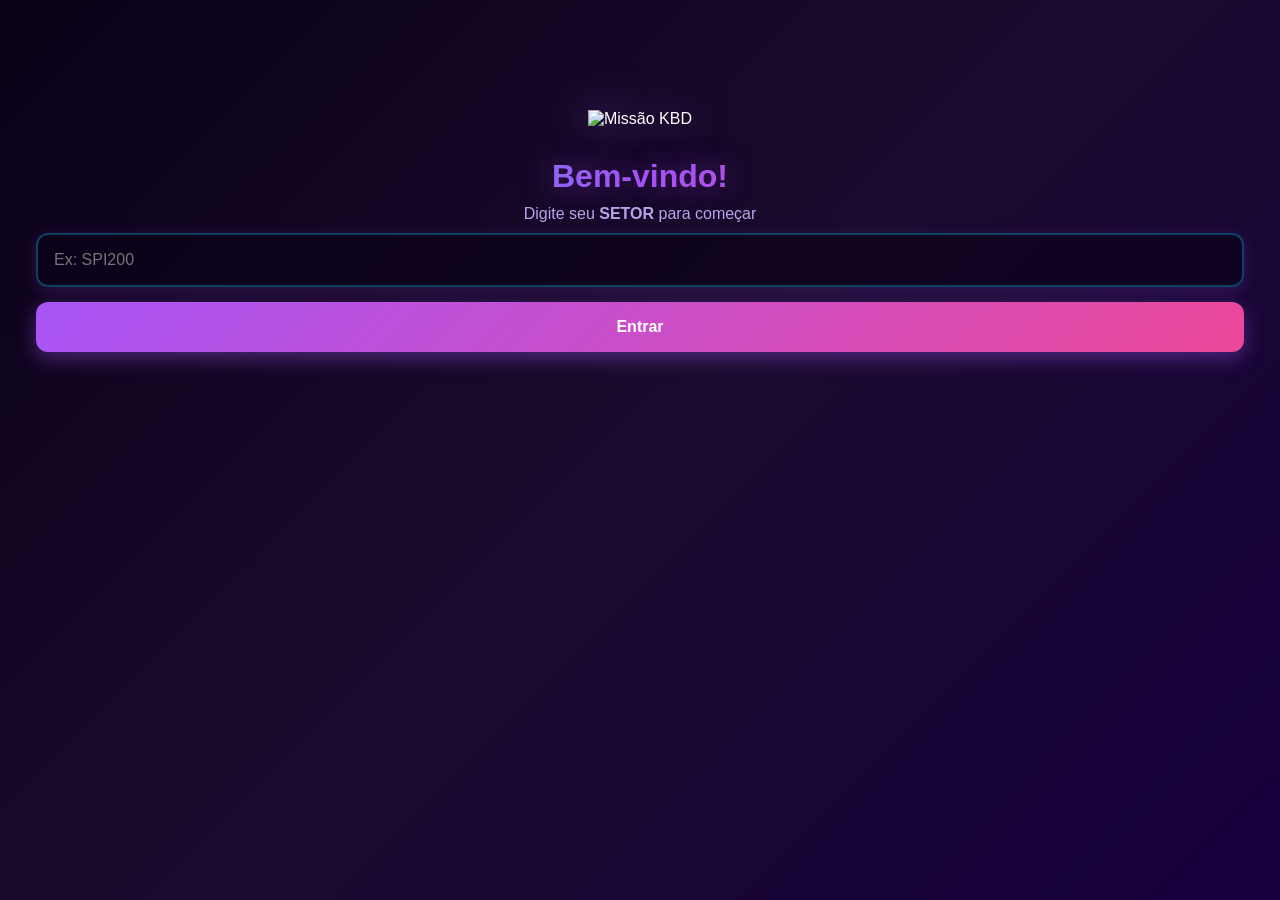
==== home.html @ eaf232ea "gpt v13" ====
<!DOCTYPE html>
<html lang="pt-br">
<head>
  <meta charset="UTF-8">
  <meta name="viewport" content="width=device-width, initial-scale=1">
  <title>Home - Missão KBD</title>
  <link rel="stylesheet" href="style.css">
</head>
<body>

  <!-- Barra Superior -->
  <div class="topbar">
    <img src="logo-missao-kbd.png" alt="Missão KBD" class="topbar-logo" onclick="location.reload()">
    <div class="topbar-right">
      <div class="topbar-setor" id="topbarSetor">---</div>
      <button class="btn-sair" onclick="confirmarSaida()">Sair</button>
    </div>
  </div>

  <div class="container">
    <h1>Marcas</h1>
    <p class="small">Selecione uma marca para começar</p>

    <!-- Lista de marcas -->
    <div class="lista" id="listaMarcas">
      <!-- Preenchido pelo JS -->
    </div>
  </div>

  <!-- Barra de navegação inferior -->
  <nav class="bottomNav" aria-label="Navegação">
    <button class="navItem" data-nav="home"><span class="navIcon">🏠</span><span>Home</span></button>
    <button class="navItem" data-nav="marcas"><span class="navIcon">📚</span><span>Marcas</span></button>
    <button class="navItem" data-nav="quiz"><span class="navIcon">📝</span><span>Quiz</span></button>
  </nav>

  <script src="app.js"></script>
  <script>
    if (typeof renderHome === 'function') {
      renderHome();
      document.getElementById('topbarSetor').textContent = getSetor();
    }
    // inicializa a barra de navegação destacando a página Home
    if (typeof initBottomNav === 'function') {
      initBottomNav('home');
    }
  </script>
</body>
</html>
---- style.css ----
:root {
  --neon-blue: #00d9ff;
  --neon-purple: #a855f7;
  --neon-pink: #ec4899;
  --dark-bg: #0a0118;
  --card-bg: rgba(168, 85, 247, 0.1);
  --border-glow: rgba(0, 217, 255, 0.3);
}

* {
  margin: 0;
  padding: 0;
  box-sizing: border-box;
}

body {
  font-family: 'Segoe UI', Arial, sans-serif;
  background: linear-gradient(135deg, #0a0118 0%, #1a0b2e 50%, #16003e 100%);
  min-height: 100vh;
  color: #ffffff;
  padding-top: 70px; /* Espaço para barra fixa */
}

/* ====== BARRA SUPERIOR FIXA ====== */
.topbar {
  position: fixed;
  top: 0;
  left: 0;
  right: 0;
  height: 60px;
  background: linear-gradient(135deg, rgba(10, 1, 24, 0.95) 0%, rgba(26, 11, 46, 0.95) 100%);
  backdrop-filter: blur(10px);
  border-bottom: 2px solid var(--border-glow);
  display: flex;
  align-items: center;
  justify-content: space-between;
  padding: 0 20px;
  z-index: 1000;
  box-shadow: 0 4px 20px rgba(168, 85, 247, 0.3);
}

.topbar-logo {
  height: 45px;
  cursor: pointer;
  filter: drop-shadow(0 0 10px rgba(0, 217, 255, 0.5));
  transition: transform 0.3s;
}

.topbar-logo:hover {
  transform: scale(1.05);
}

.topbar-right {
  display: flex;
  align-items: center;
  gap: 16px;
}

.topbar-setor {
  background: rgba(168, 85, 247, 0.2);
  border: 1px solid var(--border-glow);
  padding: 8px 16px;
  border-radius: 20px;
  font-weight: 700;
  font-size: 14px;
  color: var(--neon-blue);
  text-shadow: 0 0 10px var(--neon-blue);
}

.btn-sair {
  padding: 10px 20px;
  border-radius: 20px;
  border: 2px solid #ff3366;
  background: rgba(255, 51, 102, 0.1);
  color: #ff3366;
  font-weight: 700;
  cursor: pointer;
  transition: all 0.3s;
  font-size: 14px;
}

.btn-sair:hover {
  background: rgba(255, 51, 102, 0.3);
  box-shadow: 0 0 20px rgba(255, 51, 102, 0.5);
  transform: translateY(-2px);
}

/* ====== CONTAINER ====== */
/*
 * Make containers span the full width of the viewport on mobile.  We remove
 * the max‑width and centered margin applied by earlier versions of the
 * stylesheet.  Instead we apply horizontal margins and bottom padding to
 * ensure there is space for the fixed bottom navigation bar.  This keeps
 * the interface mobile‑first and prevents the content from looking like
 * a narrow desktop page.
 */
.container {
  max-width: none;
  margin: 20px 16px 90px;
  padding: 20px;
}

h1 {
  margin-bottom: 10px;
  font-size: 32px;
  background: linear-gradient(135deg, var(--neon-blue) 0%, var(--neon-purple) 50%, var(--neon-pink) 100%);
  -webkit-background-clip: text;
  -webkit-text-fill-color: transparent;
  background-clip: text;
  text-shadow: 0 0 30px rgba(168, 85, 247, 0.5);
}

p {
  opacity: 0.9;
  color: #c8b6ff;
}

/* ====== INPUTS E BOTÕES ====== */
input {
  width: 100%;
  padding: 16px;
  margin-top: 10px;
  border-radius: 12px;
  border: 2px solid var(--border-glow);
  background: rgba(10, 1, 24, 0.6);
  color: white;
  font-size: 16px;
  box-shadow: 0 4px 15px rgba(168, 85, 247, 0.2);
  transition: all 0.3s;
}

input:focus {
  outline: none;
  border-color: var(--neon-blue);
  box-shadow: 0 0 20px rgba(0, 217, 255, 0.4);
}

button {
  width: 100%;
  padding: 16px;
  margin-top: 15px;
  border-radius: 12px;
  border: none;
  background: linear-gradient(135deg, var(--neon-purple) 0%, var(--neon-pink) 100%);
  color: white;
  font-size: 16px;
  font-weight: bold;
  cursor: pointer;
  box-shadow: 0 6px 20px rgba(168, 85, 247, 0.4);
  transition: all 0.3s;
  position: relative;
  overflow: hidden;
}

button::before {
  content: '';
  position: absolute;
  top: 0;
  left: -100%;
  width: 100%;
  height: 100%;
  background: linear-gradient(90deg, transparent, rgba(255, 255, 255, 0.3), transparent);
  transition: left 0.5s;
}

button:hover::before {
  left: 100%;
}

button:hover {
  transform: translateY(-3px);
  box-shadow: 0 8px 25px rgba(168, 85, 247, 0.6);
}

button:active {
  transform: translateY(-1px);
}

/* ====== CARDS ====== */
.top {
  display: flex;
  justify-content: space-between;
  gap: 12px;
  align-items: flex-start;
  margin-bottom: 20px;
}

.setorBox {
  text-align: right;
  background: rgba(168, 85, 247, 0.15);
  border: 2px solid var(--border-glow);
  padding: 12px 16px;
  border-radius: 16px;
  min-width: 130px;
  backdrop-filter: blur(10px);
  box-shadow: 0 4px 15px rgba(168, 85, 247, 0.2);
}

.small {
  font-size: 12px;
  opacity: 0.8;
  color: #c8b6ff;
}

.badge {
  font-weight: 900;
  margin-top: 4px;
  font-size: 18px;
  color: var(--neon-blue);
  text-shadow: 0 0 10px var(--neon-blue);
}

.btnSmall {
  margin-top: 8px;
  padding: 8px 14px;
  border-radius: 10px;
  border: 1px solid var(--border-glow);
  background: rgba(168, 85, 247, 0.2);
  color: white;
  font-weight: 700;
  cursor: pointer;
  transition: all 0.2s;
  font-size: 12px;
  /* Override the global button rule so that small buttons do not stretch
     across the full width of the container.  Without this override the
     back button appears enormous on mobile. */
  width: auto;
}

.btnSmall:hover {
  background: rgba(168, 85, 247, 0.4);
  box-shadow: 0 0 15px rgba(168, 85, 247, 0.5);
}

.lista {
  margin-top: 20px;
  display: grid;
  gap: 14px;
}

.card {
  padding: 18px;
  border-radius: 18px;
  background: var(--card-bg);
  border: 2px solid var(--border-glow);
  cursor: pointer;
  backdrop-filter: blur(10px);
  transition: all 0.3s;
  box-shadow: 0 4px 15px rgba(168, 85, 247, 0.2);
  display: flex;
  align-items: center;
  gap: 16px;
}

.card:hover {
  transform: translateY(-4px);
  box-shadow: 0 8px 30px rgba(0, 217, 255, 0.4);
  border-color: var(--neon-blue);
  background: rgba(168, 85, 247, 0.2);
}

.card:active {
  transform: translateY(-2px);
}

/* ====== LOGOS DAS MARCAS ====== */
.cardLogo {
  width: 60px;
  height: 60px;
  border-radius: 14px;
  background: white;
  padding: 10px;
  display: flex;
  align-items: center;
  justify-content: center;
  flex-shrink: 0;
  box-shadow: 0 4px 15px rgba(0, 0, 0, 0.3);
}

.cardLogo img {
  width: 100%;
  height: 100%;
  object-fit: contain;
}

.cardContent {
  flex: 1;
}

.cardTitle {
  font-weight: 900;
  font-size: 18px;
  margin-bottom: 4px;
  color: var(--neon-blue);
  text-shadow: 0 0 10px rgba(0, 217, 255, 0.3);
}

.cardSub {
  opacity: 0.85;
  font-size: 13px;
  font-weight: 500;
  color: #c8b6ff;
}

/* ====== VÍDEO ====== */
.videoBox {
  margin-top: 20px;
  position: relative;
  width: 100%;
  aspect-ratio: 16 / 9;
  background: rgba(10, 1, 24, 0.8);
  border-radius: 16px;
  overflow: hidden;
  border: 2px solid var(--border-glow);
  box-shadow: 0 4px 20px rgba(168, 85, 247, 0.3);
}

.videoPlaceholder {
  position: absolute;
  inset: 0;
  display: flex;
  flex-direction: column;
  justify-content: center;
  align-items: center;
  gap: 8px;
  font-weight: bold;
  opacity: 0.7;
  background: rgba(168, 85, 247, 0.1);
}

.videoBox iframe {
  width: 100%;
  height: 100%;
  border: none;
  display: none;
}

/* ====== IMAGENS ====== */
.imageRow {
  display: flex;
  gap: 14px;
  margin-top: 20px;
  overflow-x: auto;
  padding-bottom: 10px;
}

.imageRow img {
  width: 85%;
  max-width: 300px;
  border-radius: 16px;
  border: 2px solid var(--border-glow);
  box-shadow: 0 4px 20px rgba(168, 85, 247, 0.3);
}

/* ====== BOTÕES PRIMÁRIOS ====== */
.btnPrimary {
  width: 100%;
  padding: 18px;
  margin-top: 20px;
  border-radius: 14px;
  border: none;
  background: linear-gradient(135deg, var(--neon-purple) 0%, var(--neon-pink) 100%);
  color: white;
  font-size: 17px;
  font-weight: 900;
  cursor: pointer;
  box-shadow: 0 6px 25px rgba(168, 85, 247, 0.5);
  transition: all 0.3s;
}

.btnPrimary:hover {
  transform: translateY(-3px);
  box-shadow: 0 8px 30px rgba(168, 85, 247, 0.7);
}

/* ====== POPUP MODAL ====== */
.modal-overlay {
  position: fixed;
  top: 0;
  left: 0;
  right: 0;
  bottom: 0;
  background: rgba(0, 0, 0, 0.85);
  display: flex;
  align-items: center;
  justify-content: center;
  z-index: 9999;
  padding: 20px;
  animation: fadeIn 0.2s ease-out;
}

@keyframes fadeIn {
  from { opacity: 0; }
  to { opacity: 1; }
}

.modal-content {
  background: linear-gradient(135deg, #1a0b2e 0%, #2d1b4e 100%);
  padding: 32px;
  border-radius: 24px;
  max-width: 420px;
  width: 100%;
  border: 2px solid var(--border-glow);
  box-shadow: 0 10px 50px rgba(168, 85, 247, 0.5);
  animation: slideUp 0.3s ease-out;
}

@keyframes slideUp {
  from {
    transform: translateY(30px);
    opacity: 0;
  }
  to {
    transform: translateY(0);
    opacity: 1;
  }
}

.modal-icon {
  text-align: center;
  font-size: 72px;
  margin-bottom: 20px;
  filter: drop-shadow(0 0 20px rgba(255, 51, 102, 0.6));
}

.modal-title {
  font-size: 24px;
  font-weight: 900;
  margin-bottom: 16px;
  text-align: center;
  color: var(--neon-blue);
  text-shadow: 0 0 15px var(--neon-blue);
}

.modal-text {
  font-size: 15px;
  line-height: 1.5;
  opacity: 0.95;
  margin-bottom: 24px;
  text-align: center;
  color: #c8b6ff;
}

.modal-buttons {
  display: grid;
  gap: 12px;
}

.modal-btn {
  width: 100%;
  padding: 14px;
  border-radius: 12px;
  border: none;
  font-size: 16px;
  font-weight: 700;
  cursor: pointer;
  transition: all 0.2s;
}

.modal-btn-confirm {
  background: linear-gradient(135deg, #ff3366 0%, #ff6b9d 100%);
  color: white;
  box-shadow: 0 4px 15px rgba(255, 51, 102, 0.4);
}

.modal-btn-confirm:hover {
  box-shadow: 0 6px 20px rgba(255, 51, 102, 0.6);
  transform: translateY(-2px);
}

.modal-btn-cancel {
  background: rgba(168, 85, 247, 0.2);
  color: white;
  border: 2px solid var(--border-glow);
}

.modal-btn-cancel:hover {
  background: rgba(168, 85, 247, 0.3);
  border-color: var(--neon-blue);
}

/* ====== SCROLLBAR ====== */
.imageRow::-webkit-scrollbar {
  height: 8px;
}

.imageRow::-webkit-scrollbar-track {
  background: rgba(168, 85, 247, 0.1);
  border-radius: 10px;
}

.imageRow::-webkit-scrollbar-thumb {
  background: linear-gradient(135deg, var(--neon-purple) 0%, var(--neon-pink) 100%);
  border-radius: 10px;
}

.imageRow::-webkit-scrollbar-thumb:hover {
  background: linear-gradient(135deg, var(--neon-blue) 0%, var(--neon-purple) 100%);
}

/* ====== RESPONSIVO ====== */
@media (max-width: 480px) {
  .topbar {
    padding: 0 12px;
  }
  
  .topbar-logo {
    height: 38px;
  }
  
  .container {
    padding: 16px;
  }
  
  h1 {
    font-size: 28px;
  }
}


/* ====== QUIZ (UX estilo Google Forms / Mobile-first) ====== */
body.quiz-form {
  padding-top: 60px;
}

.quiz-form .container {
  max-width: 680px;
  padding: 16px;
}

.formHeader {
  margin: 14px 0 10px;
}

.formTitle {
  font-size: 22px;
  font-weight: 900;
  margin-bottom: 6px;
  color: #ffffff;
}

.formSubtitle {
  font-size: 13px;
  opacity: 0.9;
  color: #c8b6ff;
}

.progressWrap {
  margin: 14px 0 18px;
  background: rgba(255,255,255,0.08);
  border: 1px solid rgba(255,255,255,0.14);
  border-radius: 999px;
  overflow: hidden;
}

.progressBar {
  height: 10px;
  width: 0%;
  background: rgba(0, 217, 255, 0.9);
  transition: width 0.25s ease;
}

.formCard {
  background: rgba(10, 1, 24, 0.55);
  border: 1px solid rgba(255,255,255,0.14);
  border-radius: 16px;
  padding: 18px;
  box-shadow: 0 6px 24px rgba(0,0,0,0.35);
}

.questionMeta {
  display: flex;
  justify-content: space-between;
  gap: 12px;
  align-items: center;
  margin-bottom: 12px;
}

.questionMeta .pill {
  font-size: 12px;
  font-weight: 800;
  padding: 6px 10px;
  border-radius: 999px;
  background: rgba(168, 85, 247, 0.14);
  border: 1px solid rgba(168, 85, 247, 0.25);
  color: #e9ddff;
}

.questionTitle {
  font-size: 16px;
  font-weight: 800;
  line-height: 1.35;
  margin-bottom: 14px;
  color: #ffffff;
}

.options {
  display: grid;
  gap: 10px;
  margin-bottom: 16px;
}

.option {
  display: flex;
  gap: 12px;
  align-items: flex-start;
  padding: 14px 14px;
  border-radius: 14px;
  border: 1px solid rgba(255,255,255,0.14);
  background: rgba(255,255,255,0.06);
  cursor: pointer;
  transition: transform 0.08s ease, border-color 0.2s ease, background 0.2s ease;
  user-select: none;
}

.option:active {
  transform: scale(0.99);
}

.option:hover {
  border-color: rgba(0, 217, 255, 0.5);
  background: rgba(0, 217, 255, 0.08);
}

.option input[type="radio"] {
  margin-top: 2px;
  width: 18px;
  height: 18px;
  accent-color: rgba(0, 217, 255, 0.95);
  flex-shrink: 0;
}

.optionText {
  font-size: 14px;
  line-height: 1.35;
  color: #ffffff;
}

.formActions {
  display: flex;
  gap: 10px;
}

.btnGhost {
  flex: 1;
  padding: 14px;
  border-radius: 12px;
  border: 1px solid rgba(255,255,255,0.18);
  background: rgba(255,255,255,0.06);
  color: #ffffff;
  font-weight: 800;
  cursor: pointer;
}

.btnGhost:hover {
  border-color: rgba(0, 217, 255, 0.55);
  background: rgba(0, 217, 255, 0.08);
}

.btnPrimaryForm {
  flex: 2;
  padding: 14px;
  border-radius: 12px;
  border: none;
  background: rgba(0, 217, 255, 0.85);
  color: #0a0118;
  font-weight: 900;
  cursor: pointer;
  box-shadow: 0 6px 20px rgba(0, 217, 255, 0.25);
  transition: transform 0.12s ease, opacity 0.2s ease;
}

.btnPrimaryForm:disabled {
  opacity: 0.45;
  cursor: not-allowed;
  box-shadow: none;
}

.btnPrimaryForm:active {
  transform: translateY(1px);
}

/* Resultado final: card mais clean */
.resultCard {
  text-align: center;
  padding: 26px;
  border-radius: 18px;
  border: 1px solid rgba(255,255,255,0.16);
  background: rgba(10, 1, 24, 0.55);
}

.resultScore {
  font-size: 44px;
  font-weight: 900;
  margin: 10px 0 6px;
}

@media (max-width: 480px) {
  .quiz-form .container { padding: 14px; }
  .formTitle { font-size: 20px; }
  .questionTitle { font-size: 15px; }
  .option { padding: 12px; }
}

/* =========================
   APP SHELL (NAV + BAR)
   ========================= */

body {
  padding-bottom: 78px; /* espaço para bottom nav */
}

.appBar {
  position: sticky;
  top: 0;
  z-index: 50;
  display: flex;
  align-items: center;
  justify-content: space-between;
  gap: 10px;
  padding: 12px 14px;
  background: rgba(10, 1, 24, 0.85);
  backdrop-filter: blur(10px);
  border-bottom: 1px solid rgba(255,255,255,0.12);
}

.appBarTitle {
  font-weight: 900;
  letter-spacing: 0.2px;
  font-size: 16px;
  white-space: nowrap;
  overflow: hidden;
  text-overflow: ellipsis;
  max-width: 52vw;
}

.appBarRight {
  display: flex;
  align-items: center;
  gap: 10px;
}

.iconBtn {
  border: 1px solid rgba(255,255,255,0.16);
  background: rgba(255,255,255,0.06);
  color: #fff;
  border-radius: 12px;
  padding: 10px 12px;
  font-weight: 800;
  cursor: pointer;
}

.iconBtn:active { transform: translateY(1px); }

.chip {
  border: 1px solid rgba(255,255,255,0.16);
  background: rgba(255,255,255,0.08);
  padding: 8px 10px;
  border-radius: 999px;
  font-weight: 800;
  font-size: 12px;
}

.appContent { padding-top: 14px; }

/*
 * Fixed bottom navigation bar with three items.  It stretches the full width
 * of the viewport and uses a three‑column grid.  We removed the five‑column
 * layout from previous versions so the navigation remains compact and
 * consistent across all pages.  The extra padding at the bottom creates
 * breathing room around the icons and prevents overlap with system UI
 * elements such as the home indicator on iOS.
 */
.bottomNav {
  position: fixed;
  left: 0;
  right: 0;
  bottom: 0;
  z-index: 60;
  display: grid;
  grid-template-columns: repeat(3, 1fr);
  gap: 8px;
  padding: 10px 10px 14px;
  background: rgba(10, 1, 24, 0.90);
  border-top: 1px solid rgba(255, 255, 255, 0.12);
  backdrop-filter: blur(10px);
}

.navItem {
  border: 1px solid rgba(255,255,255,0.12);
  background: rgba(255,255,255,0.06);
  color: #fff;
  border-radius: 14px;
  padding: 10px 8px;
  display: flex;
  flex-direction: column;
  align-items: center;
  justify-content: center;
  gap: 4px;
  font-weight: 800;
  font-size: 11px;
  cursor: pointer;
}

.navIcon { font-size: 16px; line-height: 1; }

.navItem.active {
  border-color: rgba(0, 217, 255, 0.55);
  background: rgba(0, 217, 255, 0.12);
}

.pageHeader {
  display: flex;
  align-items: flex-start;
  justify-content: space-between;
  gap: 12px;
  margin-bottom: 10px;
}

.kbdSwitcher { min-width: 160px; }

.select {
  width: 100%;
  border: 1px solid rgba(255,255,255,0.16);
  background: rgba(255,255,255,0.06);
  color: #fff;
  border-radius: 14px;
  padding: 12px 12px;
  font-weight: 800;
  outline: none;
}

.select option { color: #111; }

.segmented {
  display: grid;
  grid-template-columns: repeat(3, 1fr);
  gap: 8px;
  margin: 10px 0 14px;
}

.segBtn {
  border: 1px solid rgba(255,255,255,0.12);
  background: rgba(255,255,255,0.06);
  color: #fff;
  border-radius: 14px;
  padding: 12px 10px;
  font-weight: 900;
  cursor: pointer;
}

.segBtn.active {
  border-color: rgba(0, 217, 255, 0.55);
  background: rgba(0, 217, 255, 0.12);
}

.mediaSection { margin-bottom: 14px; }

.inlineActions {
  display: flex;
  gap: 10px;
  flex-wrap: wrap;
  margin: 12px 0 6px;
}

@media (max-width: 420px) {
  .kbdSwitcher { min-width: 140px; }
  .bottomNav { gap: 6px; }
  .navItem { padding: 10px 6px; font-size: 10px; }
}
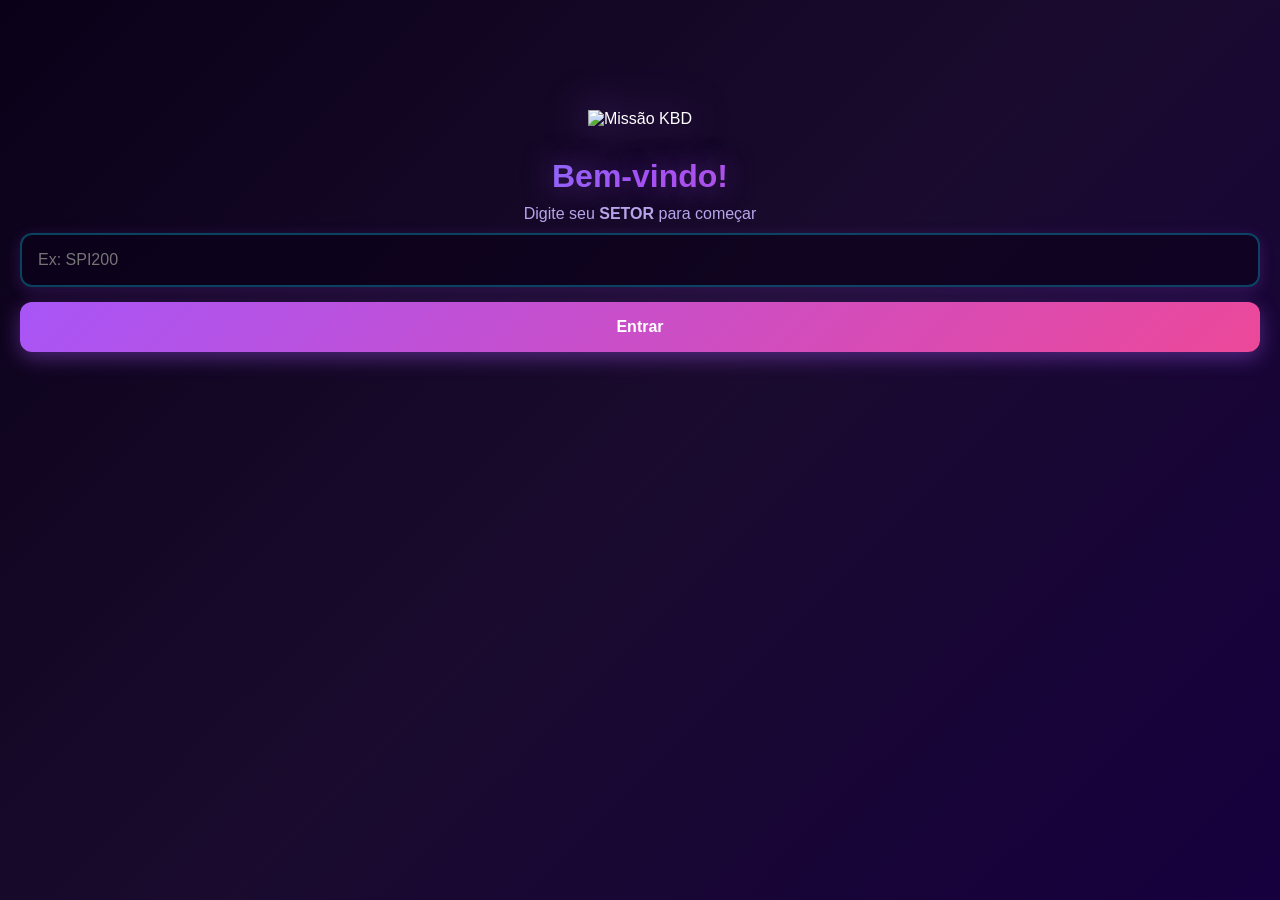
==== commit 4304163e: "gpt v14" ====
--- a/home.html
+++ b/home.html
@@ -6,7 +6,7 @@
   <title>Home - Missão KBD</title>
   <link rel="stylesheet" href="style.css">
 </head>
-<body>
+<body data-page="home">
 
   <!-- Barra Superior -->
   <div class="topbar">
@@ -27,22 +27,34 @@
     </div>
   </div>
 
-  <!-- Barra de navegação inferior -->
-  <nav class="bottomNav" aria-label="Navegação">
-    <button class="navItem" data-nav="home"><span class="navIcon">🏠</span><span>Home</span></button>
-    <button class="navItem" data-nav="marcas"><span class="navIcon">📚</span><span>Marcas</span></button>
-    <button class="navItem" data-nav="quiz"><span class="navIcon">📝</span><span>Quiz</span></button>
-  </nav>
-
   <script src="app.js"></script>
   <script>
     if (typeof renderHome === 'function') {
       renderHome();
       document.getElementById('topbarSetor').textContent = getSetor();
     }
-    // inicializa a barra de navegação destacando a página Home
+  </script>
+
+  <!-- Barra de navegação inferior -->
+  <nav class="bottomNav">
+    <a href="home.html" data-target="home">
+      <span class="icon">🏠</span>
+      Home
+    </a>
+    <a href="home.html" data-target="marcas">
+      <span class="icon">🏷️</span>
+      Marcas
+    </a>
+    <a href="quiz.html" data-target="quiz">
+      <span class="icon">🧠</span>
+      Quiz
+    </a>
+  </nav>
+
+  <script>
+    // Inicializa a barra de navegação inferior
     if (typeof initBottomNav === 'function') {
-      initBottomNav('home');
+      initBottomNav();
     }
   </script>
 </body>
--- a/style.css
+++ b/style.css
@@ -86,18 +86,66 @@
 }
 
 /* ====== CONTAINER ====== */
-/*
- * Make containers span the full width of the viewport on mobile.  We remove
- * the max‑width and centered margin applied by earlier versions of the
- * stylesheet.  Instead we apply horizontal margins and bottom padding to
- * ensure there is space for the fixed bottom navigation bar.  This keeps
- * the interface mobile‑first and prevents the content from looking like
- * a narrow desktop page.
- */
+/* The main container should take full width on mobile to avoid
+   the desktop look. Remove fixed max-width and centered margins. */
 .container {
-  max-width: none;
-  margin: 20px 16px 90px;
+  width: 100%;
+  margin: 20px 0;
   padding: 20px;
+}
+
+/* Small button style used for the back button. Width auto so it
+   doesn't stretch across the screen. */
+.btnSmall {
+  padding: 4px 8px;
+  border-radius: 8px;
+  border: none;
+  background: linear-gradient(135deg, var(--neon-purple) 0%, var(--neon-pink) 100%);
+  color: white;
+  font-size: 14px;
+  font-weight: bold;
+  cursor: pointer;
+  box-shadow: 0 2px 8px rgba(168, 85, 247, 0.25);
+  transition: all 0.2s;
+  display: flex;
+  align-items: center;
+  justify-content: center;
+  width: auto;
+}
+
+/* Bottom navigation bar with three items. It is fixed to the bottom
+   of the viewport and uses a grid to distribute the items evenly. */
+.bottomNav {
+  position: fixed;
+  bottom: 0;
+  left: 0;
+  right: 0;
+  height: 60px;
+  background: linear-gradient(135deg, rgba(10, 1, 24, 0.95) 0%, rgba(26, 11, 46, 0.95) 100%);
+  backdrop-filter: blur(10px);
+  border-top: 2px solid var(--border-glow);
+  display: grid;
+  grid-template-columns: repeat(3, 1fr);
+  align-items: center;
+  z-index: 1000;
+  box-shadow: 0 -4px 20px rgba(168, 85, 247, 0.3);
+}
+.bottomNav a {
+  display: flex;
+  flex-direction: column;
+  align-items: center;
+  justify-content: center;
+  text-decoration: none;
+  color: #c8b6ff;
+  font-size: 12px;
+  transition: color 0.2s;
+}
+.bottomNav a .icon {
+  font-size: 20px;
+  margin-bottom: 4px;
+}
+.bottomNav a.active {
+  color: var(--neon-blue);
 }
 
 h1 {
@@ -221,10 +269,6 @@
   cursor: pointer;
   transition: all 0.2s;
   font-size: 12px;
-  /* Override the global button rule so that small buttons do not stretch
-     across the full width of the container.  Without this override the
-     back button appears enormous on mobile. */
-  width: auto;
 }
 
 .btnSmall:hover {
@@ -763,14 +807,6 @@
 
 .appContent { padding-top: 14px; }
 
-/*
- * Fixed bottom navigation bar with three items.  It stretches the full width
- * of the viewport and uses a three‑column grid.  We removed the five‑column
- * layout from previous versions so the navigation remains compact and
- * consistent across all pages.  The extra padding at the bottom creates
- * breathing room around the icons and prevents overlap with system UI
- * elements such as the home indicator on iOS.
- */
 .bottomNav {
   position: fixed;
   left: 0;
@@ -778,11 +814,11 @@
   bottom: 0;
   z-index: 60;
   display: grid;
-  grid-template-columns: repeat(3, 1fr);
+  grid-template-columns: repeat(5, 1fr);
   gap: 8px;
-  padding: 10px 10px 14px;
+  padding: 10px 10px 12px;
   background: rgba(10, 1, 24, 0.90);
-  border-top: 1px solid rgba(255, 255, 255, 0.12);
+  border-top: 1px solid rgba(255,255,255,0.12);
   backdrop-filter: blur(10px);
 }
 
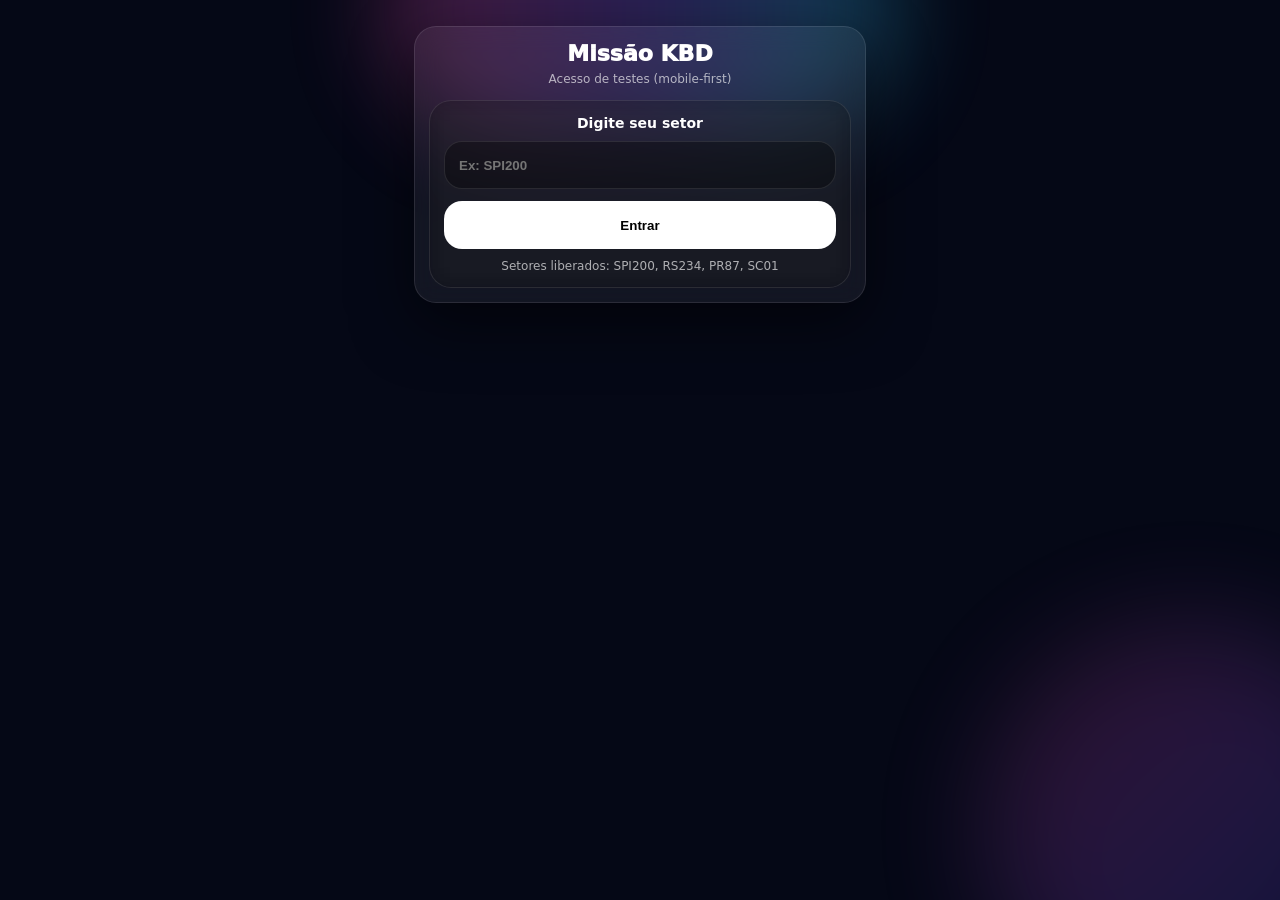
==== commit 3cca9b31: "gpt v16" ====
--- a/home.html
+++ b/home.html
@@ -1,61 +1,53 @@
-<!DOCTYPE html>
+<!doctype html>
 <html lang="pt-br">
 <head>
-  <meta charset="UTF-8">
-  <meta name="viewport" content="width=device-width, initial-scale=1">
+  <meta charset="utf-8">
+  <meta name="viewport" content="width=device-width,initial-scale=1,viewport-fit=cover">
   <title>Home - Missão KBD</title>
   <link rel="stylesheet" href="style.css">
+  <script defer src="app.js"></script>
 </head>
-<body data-page="home">
+<body data-page="home" onload="renderHome();">
+  <div class="bg-glow"></div>
+  <div class="app">
 
-  <!-- Barra Superior -->
-  <div class="topbar">
-    <img src="logo-missao-kbd.png" alt="Missão KBD" class="topbar-logo" onclick="location.reload()">
-    <div class="topbar-right">
-      <div class="topbar-setor" id="topbarSetor">---</div>
-      <button class="btn-sair" onclick="confirmarSaida()">Sair</button>
+    <div class="topbar">
+      <div class="topbar-left">
+        <img src="logo-missao-kbd.png" alt="Missão KBD" class="app-logo-sm" onclick="location.reload()">
+        <div class="brand">
+          <div class="small">Missão KBD</div>
+          <div class="title">Marcas P&G</div>
+        </div>
+      </div>
+
+      <div class="topbar-right">
+        <div class="topnav" aria-label="Navegação">
+          <a class="iconbtn active" href="home.html" aria-label="Home" title="Home">🏠</a>
+          <a class="iconbtn" href="home.html" aria-label="Marcas" title="Marcas">🏷️</a>
+          <a class="iconbtn" href="quiz.html" aria-label="Quiz" title="Quiz">🧠</a>
+        </div>
+
+        <div class="badge" id="setorBadge">—</div>
+
+        <button class="iconbtn" type="button" onclick="trocarSetor()" aria-label="Trocar setor" title="Trocar setor">⚙️</button>
+        <button class="iconbtn" type="button" onclick="confirmarSaida()" aria-label="Sair" title="Sair">⎋</button>
+      </div>
     </div>
+
+    <div class="container">
+      <!-- Logo / Hero menor -->
+      <div class="hero-logo">
+        <img src="logo-missao-kbd.png" alt="Missão KBD">
+      </div>
+
+      <div class="section-head">
+        <h1>Marcas</h1>
+        <p class="small">Selecione uma marca para começar</p>
+      </div>
+
+      <div class="lista" id="listaMarcas"></div>
+    </div>
+
   </div>
-
-  <div class="container">
-    <h1>Marcas</h1>
-    <p class="small">Selecione uma marca para começar</p>
-
-    <!-- Lista de marcas -->
-    <div class="lista" id="listaMarcas">
-      <!-- Preenchido pelo JS -->
-    </div>
-  </div>
-
-  <script src="app.js"></script>
-  <script>
-    if (typeof renderHome === 'function') {
-      renderHome();
-      document.getElementById('topbarSetor').textContent = getSetor();
-    }
-  </script>
-
-  <!-- Barra de navegação inferior -->
-  <nav class="bottomNav">
-    <a href="home.html" data-target="home">
-      <span class="icon">🏠</span>
-      Home
-    </a>
-    <a href="home.html" data-target="marcas">
-      <span class="icon">🏷️</span>
-      Marcas
-    </a>
-    <a href="quiz.html" data-target="quiz">
-      <span class="icon">🧠</span>
-      Quiz
-    </a>
-  </nav>
-
-  <script>
-    // Inicializa a barra de navegação inferior
-    if (typeof initBottomNav === 'function') {
-      initBottomNav();
-    }
-  </script>
 </body>
-</html>
+</html>
--- a/style.css
+++ b/style.css
@@ -1,906 +1,346 @@
-:root {
-  --neon-blue: #00d9ff;
-  --neon-purple: #a855f7;
-  --neon-pink: #ec4899;
-  --dark-bg: #0a0118;
-  --card-bg: rgba(168, 85, 247, 0.1);
-  --border-glow: rgba(0, 217, 255, 0.3);
-}
-
-* {
-  margin: 0;
-  padding: 0;
-  box-sizing: border-box;
-}
-
-body {
-  font-family: 'Segoe UI', Arial, sans-serif;
-  background: linear-gradient(135deg, #0a0118 0%, #1a0b2e 50%, #16003e 100%);
-  min-height: 100vh;
-  color: #ffffff;
-  padding-top: 70px; /* Espaço para barra fixa */
-}
-
-/* ====== BARRA SUPERIOR FIXA ====== */
-.topbar {
-  position: fixed;
-  top: 0;
-  left: 0;
-  right: 0;
-  height: 60px;
-  background: linear-gradient(135deg, rgba(10, 1, 24, 0.95) 0%, rgba(26, 11, 46, 0.95) 100%);
-  backdrop-filter: blur(10px);
-  border-bottom: 2px solid var(--border-glow);
-  display: flex;
-  align-items: center;
-  justify-content: space-between;
-  padding: 0 20px;
-  z-index: 1000;
-  box-shadow: 0 4px 20px rgba(168, 85, 247, 0.3);
-}
-
-.topbar-logo {
-  height: 45px;
-  cursor: pointer;
-  filter: drop-shadow(0 0 10px rgba(0, 217, 255, 0.5));
-  transition: transform 0.3s;
-}
-
-.topbar-logo:hover {
-  transform: scale(1.05);
-}
-
-.topbar-right {
-  display: flex;
-  align-items: center;
-  gap: 16px;
-}
-
-.topbar-setor {
-  background: rgba(168, 85, 247, 0.2);
-  border: 1px solid var(--border-glow);
-  padding: 8px 16px;
-  border-radius: 20px;
-  font-weight: 700;
-  font-size: 14px;
-  color: var(--neon-blue);
-  text-shadow: 0 0 10px var(--neon-blue);
-}
-
-.btn-sair {
-  padding: 10px 20px;
-  border-radius: 20px;
-  border: 2px solid #ff3366;
-  background: rgba(255, 51, 102, 0.1);
-  color: #ff3366;
-  font-weight: 700;
-  cursor: pointer;
-  transition: all 0.3s;
-  font-size: 14px;
-}
-
-.btn-sair:hover {
-  background: rgba(255, 51, 102, 0.3);
-  box-shadow: 0 0 20px rgba(255, 51, 102, 0.5);
-  transform: translateY(-2px);
-}
-
-/* ====== CONTAINER ====== */
-/* The main container should take full width on mobile to avoid
-   the desktop look. Remove fixed max-width and centered margins. */
-.container {
-  width: 100%;
-  margin: 20px 0;
-  padding: 20px;
-}
-
-/* Small button style used for the back button. Width auto so it
-   doesn't stretch across the screen. */
-.btnSmall {
-  padding: 4px 8px;
-  border-radius: 8px;
-  border: none;
-  background: linear-gradient(135deg, var(--neon-purple) 0%, var(--neon-pink) 100%);
-  color: white;
-  font-size: 14px;
-  font-weight: bold;
-  cursor: pointer;
-  box-shadow: 0 2px 8px rgba(168, 85, 247, 0.25);
-  transition: all 0.2s;
-  display: flex;
-  align-items: center;
-  justify-content: center;
-  width: auto;
-}
-
-/* Bottom navigation bar with three items. It is fixed to the bottom
-   of the viewport and uses a grid to distribute the items evenly. */
-.bottomNav {
-  position: fixed;
-  bottom: 0;
-  left: 0;
-  right: 0;
-  height: 60px;
-  background: linear-gradient(135deg, rgba(10, 1, 24, 0.95) 0%, rgba(26, 11, 46, 0.95) 100%);
-  backdrop-filter: blur(10px);
-  border-top: 2px solid var(--border-glow);
-  display: grid;
-  grid-template-columns: repeat(3, 1fr);
-  align-items: center;
-  z-index: 1000;
-  box-shadow: 0 -4px 20px rgba(168, 85, 247, 0.3);
-}
-.bottomNav a {
-  display: flex;
-  flex-direction: column;
-  align-items: center;
-  justify-content: center;
-  text-decoration: none;
-  color: #c8b6ff;
-  font-size: 12px;
-  transition: color 0.2s;
-}
-.bottomNav a .icon {
-  font-size: 20px;
-  margin-bottom: 4px;
-}
-.bottomNav a.active {
-  color: var(--neon-blue);
-}
-
-h1 {
-  margin-bottom: 10px;
-  font-size: 32px;
-  background: linear-gradient(135deg, var(--neon-blue) 0%, var(--neon-purple) 50%, var(--neon-pink) 100%);
-  -webkit-background-clip: text;
-  -webkit-text-fill-color: transparent;
-  background-clip: text;
-  text-shadow: 0 0 30px rgba(168, 85, 247, 0.5);
-}
-
-p {
-  opacity: 0.9;
-  color: #c8b6ff;
-}
-
-/* ====== INPUTS E BOTÕES ====== */
-input {
-  width: 100%;
-  padding: 16px;
-  margin-top: 10px;
-  border-radius: 12px;
-  border: 2px solid var(--border-glow);
-  background: rgba(10, 1, 24, 0.6);
-  color: white;
-  font-size: 16px;
-  box-shadow: 0 4px 15px rgba(168, 85, 247, 0.2);
-  transition: all 0.3s;
-}
-
-input:focus {
-  outline: none;
-  border-color: var(--neon-blue);
-  box-shadow: 0 0 20px rgba(0, 217, 255, 0.4);
-}
-
-button {
-  width: 100%;
-  padding: 16px;
-  margin-top: 15px;
-  border-radius: 12px;
-  border: none;
-  background: linear-gradient(135deg, var(--neon-purple) 0%, var(--neon-pink) 100%);
-  color: white;
-  font-size: 16px;
-  font-weight: bold;
-  cursor: pointer;
-  box-shadow: 0 6px 20px rgba(168, 85, 247, 0.4);
-  transition: all 0.3s;
-  position: relative;
-  overflow: hidden;
-}
-
-button::before {
-  content: '';
-  position: absolute;
-  top: 0;
-  left: -100%;
-  width: 100%;
-  height: 100%;
-  background: linear-gradient(90deg, transparent, rgba(255, 255, 255, 0.3), transparent);
-  transition: left 0.5s;
-}
-
-button:hover::before {
-  left: 100%;
-}
-
-button:hover {
-  transform: translateY(-3px);
-  box-shadow: 0 8px 25px rgba(168, 85, 247, 0.6);
-}
-
-button:active {
-  transform: translateY(-1px);
-}
-
-/* ====== CARDS ====== */
-.top {
-  display: flex;
-  justify-content: space-between;
-  gap: 12px;
-  align-items: flex-start;
-  margin-bottom: 20px;
-}
-
-.setorBox {
-  text-align: right;
-  background: rgba(168, 85, 247, 0.15);
-  border: 2px solid var(--border-glow);
-  padding: 12px 16px;
-  border-radius: 16px;
-  min-width: 130px;
-  backdrop-filter: blur(10px);
-  box-shadow: 0 4px 15px rgba(168, 85, 247, 0.2);
-}
-
-.small {
-  font-size: 12px;
-  opacity: 0.8;
-  color: #c8b6ff;
-}
-
-.badge {
-  font-weight: 900;
-  margin-top: 4px;
-  font-size: 18px;
-  color: var(--neon-blue);
-  text-shadow: 0 0 10px var(--neon-blue);
-}
-
-.btnSmall {
-  margin-top: 8px;
-  padding: 8px 14px;
-  border-radius: 10px;
-  border: 1px solid var(--border-glow);
-  background: rgba(168, 85, 247, 0.2);
-  color: white;
-  font-weight: 700;
-  cursor: pointer;
-  transition: all 0.2s;
-  font-size: 12px;
-}
-
-.btnSmall:hover {
-  background: rgba(168, 85, 247, 0.4);
-  box-shadow: 0 0 15px rgba(168, 85, 247, 0.5);
-}
-
-.lista {
-  margin-top: 20px;
-  display: grid;
-  gap: 14px;
-}
-
-.card {
-  padding: 18px;
-  border-radius: 18px;
-  background: var(--card-bg);
-  border: 2px solid var(--border-glow);
-  cursor: pointer;
-  backdrop-filter: blur(10px);
-  transition: all 0.3s;
-  box-shadow: 0 4px 15px rgba(168, 85, 247, 0.2);
-  display: flex;
-  align-items: center;
-  gap: 16px;
-}
-
-.card:hover {
-  transform: translateY(-4px);
-  box-shadow: 0 8px 30px rgba(0, 217, 255, 0.4);
-  border-color: var(--neon-blue);
-  background: rgba(168, 85, 247, 0.2);
-}
-
-.card:active {
-  transform: translateY(-2px);
-}
-
-/* ====== LOGOS DAS MARCAS ====== */
-.cardLogo {
-  width: 60px;
-  height: 60px;
-  border-radius: 14px;
-  background: white;
-  padding: 10px;
-  display: flex;
-  align-items: center;
-  justify-content: center;
-  flex-shrink: 0;
-  box-shadow: 0 4px 15px rgba(0, 0, 0, 0.3);
-}
-
-.cardLogo img {
-  width: 100%;
-  height: 100%;
-  object-fit: contain;
-}
-
-.cardContent {
-  flex: 1;
-}
-
-.cardTitle {
-  font-weight: 900;
-  font-size: 18px;
-  margin-bottom: 4px;
-  color: var(--neon-blue);
-  text-shadow: 0 0 10px rgba(0, 217, 255, 0.3);
-}
-
-.cardSub {
-  opacity: 0.85;
-  font-size: 13px;
-  font-weight: 500;
-  color: #c8b6ff;
-}
-
-/* ====== VÍDEO ====== */
-.videoBox {
-  margin-top: 20px;
-  position: relative;
-  width: 100%;
-  aspect-ratio: 16 / 9;
-  background: rgba(10, 1, 24, 0.8);
-  border-radius: 16px;
-  overflow: hidden;
-  border: 2px solid var(--border-glow);
-  box-shadow: 0 4px 20px rgba(168, 85, 247, 0.3);
-}
-
-.videoPlaceholder {
-  position: absolute;
-  inset: 0;
-  display: flex;
-  flex-direction: column;
-  justify-content: center;
-  align-items: center;
-  gap: 8px;
-  font-weight: bold;
-  opacity: 0.7;
-  background: rgba(168, 85, 247, 0.1);
-}
-
-.videoBox iframe {
-  width: 100%;
-  height: 100%;
-  border: none;
-  display: none;
-}
-
-/* ====== IMAGENS ====== */
-.imageRow {
-  display: flex;
-  gap: 14px;
-  margin-top: 20px;
-  overflow-x: auto;
-  padding-bottom: 10px;
-}
-
-.imageRow img {
-  width: 85%;
-  max-width: 300px;
-  border-radius: 16px;
-  border: 2px solid var(--border-glow);
-  box-shadow: 0 4px 20px rgba(168, 85, 247, 0.3);
-}
-
-/* ====== BOTÕES PRIMÁRIOS ====== */
-.btnPrimary {
-  width: 100%;
-  padding: 18px;
-  margin-top: 20px;
-  border-radius: 14px;
-  border: none;
-  background: linear-gradient(135deg, var(--neon-purple) 0%, var(--neon-pink) 100%);
-  color: white;
-  font-size: 17px;
-  font-weight: 900;
-  cursor: pointer;
-  box-shadow: 0 6px 25px rgba(168, 85, 247, 0.5);
-  transition: all 0.3s;
-}
-
-.btnPrimary:hover {
-  transform: translateY(-3px);
-  box-shadow: 0 8px 30px rgba(168, 85, 247, 0.7);
-}
-
-/* ====== POPUP MODAL ====== */
-.modal-overlay {
-  position: fixed;
-  top: 0;
-  left: 0;
-  right: 0;
-  bottom: 0;
-  background: rgba(0, 0, 0, 0.85);
-  display: flex;
-  align-items: center;
-  justify-content: center;
-  z-index: 9999;
-  padding: 20px;
-  animation: fadeIn 0.2s ease-out;
-}
-
-@keyframes fadeIn {
-  from { opacity: 0; }
-  to { opacity: 1; }
-}
-
-.modal-content {
-  background: linear-gradient(135deg, #1a0b2e 0%, #2d1b4e 100%);
-  padding: 32px;
-  border-radius: 24px;
-  max-width: 420px;
-  width: 100%;
-  border: 2px solid var(--border-glow);
-  box-shadow: 0 10px 50px rgba(168, 85, 247, 0.5);
-  animation: slideUp 0.3s ease-out;
-}
-
-@keyframes slideUp {
-  from {
-    transform: translateY(30px);
-    opacity: 0;
-  }
-  to {
-    transform: translateY(0);
-    opacity: 1;
-  }
-}
-
-.modal-icon {
-  text-align: center;
-  font-size: 72px;
-  margin-bottom: 20px;
-  filter: drop-shadow(0 0 20px rgba(255, 51, 102, 0.6));
-}
-
-.modal-title {
-  font-size: 24px;
-  font-weight: 900;
-  margin-bottom: 16px;
-  text-align: center;
-  color: var(--neon-blue);
-  text-shadow: 0 0 15px var(--neon-blue);
-}
-
-.modal-text {
-  font-size: 15px;
-  line-height: 1.5;
-  opacity: 0.95;
-  margin-bottom: 24px;
-  text-align: center;
-  color: #c8b6ff;
-}
-
-.modal-buttons {
-  display: grid;
-  gap: 12px;
-}
-
-.modal-btn {
-  width: 100%;
-  padding: 14px;
-  border-radius: 12px;
-  border: none;
-  font-size: 16px;
-  font-weight: 700;
-  cursor: pointer;
-  transition: all 0.2s;
-}
-
-.modal-btn-confirm {
-  background: linear-gradient(135deg, #ff3366 0%, #ff6b9d 100%);
-  color: white;
-  box-shadow: 0 4px 15px rgba(255, 51, 102, 0.4);
-}
-
-.modal-btn-confirm:hover {
-  box-shadow: 0 6px 20px rgba(255, 51, 102, 0.6);
-  transform: translateY(-2px);
-}
-
-.modal-btn-cancel {
-  background: rgba(168, 85, 247, 0.2);
-  color: white;
-  border: 2px solid var(--border-glow);
-}
-
-.modal-btn-cancel:hover {
-  background: rgba(168, 85, 247, 0.3);
-  border-color: var(--neon-blue);
-}
-
-/* ====== SCROLLBAR ====== */
-.imageRow::-webkit-scrollbar {
-  height: 8px;
-}
-
-.imageRow::-webkit-scrollbar-track {
-  background: rgba(168, 85, 247, 0.1);
-  border-radius: 10px;
-}
-
-.imageRow::-webkit-scrollbar-thumb {
-  background: linear-gradient(135deg, var(--neon-purple) 0%, var(--neon-pink) 100%);
-  border-radius: 10px;
-}
-
-.imageRow::-webkit-scrollbar-thumb:hover {
-  background: linear-gradient(135deg, var(--neon-blue) 0%, var(--neon-purple) 100%);
-}
-
-/* ====== RESPONSIVO ====== */
-@media (max-width: 480px) {
-  .topbar {
-    padding: 0 12px;
-  }
-  
-  .topbar-logo {
-    height: 38px;
-  }
-  
-  .container {
-    padding: 16px;
-  }
-  
-  h1 {
-    font-size: 28px;
-  }
-}
-
-
-/* ====== QUIZ (UX estilo Google Forms / Mobile-first) ====== */
-body.quiz-form {
-  padding-top: 60px;
-}
-
-.quiz-form .container {
-  max-width: 680px;
-  padding: 16px;
-}
-
-.formHeader {
-  margin: 14px 0 10px;
-}
-
-.formTitle {
-  font-size: 22px;
-  font-weight: 900;
-  margin-bottom: 6px;
-  color: #ffffff;
-}
-
-.formSubtitle {
-  font-size: 13px;
-  opacity: 0.9;
-  color: #c8b6ff;
-}
-
-.progressWrap {
-  margin: 14px 0 18px;
-  background: rgba(255,255,255,0.08);
-  border: 1px solid rgba(255,255,255,0.14);
-  border-radius: 999px;
-  overflow: hidden;
-}
-
-.progressBar {
-  height: 10px;
-  width: 0%;
-  background: rgba(0, 217, 255, 0.9);
-  transition: width 0.25s ease;
-}
-
-.formCard {
-  background: rgba(10, 1, 24, 0.55);
-  border: 1px solid rgba(255,255,255,0.14);
-  border-radius: 16px;
-  padding: 18px;
-  box-shadow: 0 6px 24px rgba(0,0,0,0.35);
-}
-
-.questionMeta {
-  display: flex;
-  justify-content: space-between;
-  gap: 12px;
-  align-items: center;
-  margin-bottom: 12px;
-}
-
-.questionMeta .pill {
-  font-size: 12px;
-  font-weight: 800;
-  padding: 6px 10px;
-  border-radius: 999px;
-  background: rgba(168, 85, 247, 0.14);
-  border: 1px solid rgba(168, 85, 247, 0.25);
-  color: #e9ddff;
-}
-
-.questionTitle {
-  font-size: 16px;
-  font-weight: 800;
-  line-height: 1.35;
-  margin-bottom: 14px;
-  color: #ffffff;
-}
-
-.options {
-  display: grid;
-  gap: 10px;
-  margin-bottom: 16px;
-}
-
-.option {
-  display: flex;
-  gap: 12px;
-  align-items: flex-start;
-  padding: 14px 14px;
-  border-radius: 14px;
-  border: 1px solid rgba(255,255,255,0.14);
-  background: rgba(255,255,255,0.06);
-  cursor: pointer;
-  transition: transform 0.08s ease, border-color 0.2s ease, background 0.2s ease;
-  user-select: none;
-}
-
-.option:active {
-  transform: scale(0.99);
-}
-
-.option:hover {
-  border-color: rgba(0, 217, 255, 0.5);
-  background: rgba(0, 217, 255, 0.08);
-}
-
-.option input[type="radio"] {
-  margin-top: 2px;
-  width: 18px;
-  height: 18px;
-  accent-color: rgba(0, 217, 255, 0.95);
-  flex-shrink: 0;
-}
-
-.optionText {
-  font-size: 14px;
-  line-height: 1.35;
-  color: #ffffff;
-}
-
-.formActions {
-  display: flex;
-  gap: 10px;
-}
-
-.btnGhost {
-  flex: 1;
-  padding: 14px;
-  border-radius: 12px;
-  border: 1px solid rgba(255,255,255,0.18);
-  background: rgba(255,255,255,0.06);
-  color: #ffffff;
-  font-weight: 800;
-  cursor: pointer;
-}
-
-.btnGhost:hover {
-  border-color: rgba(0, 217, 255, 0.55);
-  background: rgba(0, 217, 255, 0.08);
-}
-
-.btnPrimaryForm {
-  flex: 2;
-  padding: 14px;
-  border-radius: 12px;
-  border: none;
-  background: rgba(0, 217, 255, 0.85);
-  color: #0a0118;
-  font-weight: 900;
-  cursor: pointer;
-  box-shadow: 0 6px 20px rgba(0, 217, 255, 0.25);
-  transition: transform 0.12s ease, opacity 0.2s ease;
-}
-
-.btnPrimaryForm:disabled {
-  opacity: 0.45;
-  cursor: not-allowed;
-  box-shadow: none;
-}
-
-.btnPrimaryForm:active {
-  transform: translateY(1px);
-}
-
-/* Resultado final: card mais clean */
-.resultCard {
-  text-align: center;
-  padding: 26px;
-  border-radius: 18px;
-  border: 1px solid rgba(255,255,255,0.16);
-  background: rgba(10, 1, 24, 0.55);
-}
-
-.resultScore {
-  font-size: 44px;
-  font-weight: 900;
-  margin: 10px 0 6px;
-}
-
-@media (max-width: 480px) {
-  .quiz-form .container { padding: 14px; }
-  .formTitle { font-size: 20px; }
-  .questionTitle { font-size: 15px; }
-  .option { padding: 12px; }
-}
-
-/* =========================
-   APP SHELL (NAV + BAR)
-   ========================= */
-
-body {
-  padding-bottom: 78px; /* espaço para bottom nav */
-}
-
-.appBar {
-  position: sticky;
-  top: 0;
-  z-index: 50;
-  display: flex;
-  align-items: center;
-  justify-content: space-between;
-  gap: 10px;
-  padding: 12px 14px;
-  background: rgba(10, 1, 24, 0.85);
-  backdrop-filter: blur(10px);
-  border-bottom: 1px solid rgba(255,255,255,0.12);
-}
-
-.appBarTitle {
-  font-weight: 900;
-  letter-spacing: 0.2px;
-  font-size: 16px;
-  white-space: nowrap;
-  overflow: hidden;
-  text-overflow: ellipsis;
-  max-width: 52vw;
-}
-
-.appBarRight {
-  display: flex;
-  align-items: center;
-  gap: 10px;
-}
-
-.iconBtn {
-  border: 1px solid rgba(255,255,255,0.16);
-  background: rgba(255,255,255,0.06);
+:root{
+  --bg:#050816;
+  --panel:rgba(255,255,255,.06);
+  --panel2:rgba(0,0,0,.35);
+  --stroke:rgba(255,255,255,.10);
+  --text:#fff;
+  --muted:rgba(255,255,255,.65);
+  --muted2:rgba(255,255,255,.45);
+  --ok: rgba(16,185,129,.18);
+  --ok-stroke: rgba(16,185,129,.35);
+  --bad: rgba(239,68,68,.16);
+  --bad-stroke: rgba(239,68,68,.35);
+  --shadow: 0 20px 60px rgba(0,0,0,.55);
+}
+
+*{box-sizing:border-box}
+html,body{height:100%}
+body{
+  margin:0;
+  font-family: system-ui,-apple-system,Segoe UI,Roboto,Arial,sans-serif;
+  background: var(--bg);
+  color: var(--text);
+}
+
+/* BG glow */
+.bg-glow{
+  position:fixed; inset:0; pointer-events:none;
+}
+.bg-glow::before{
+  content:"";
+  position:absolute; left:50%; top:-120px;
+  width:520px; height:260px; transform:translateX(-50%);
+  border-radius:999px;
+  filter: blur(48px);
+  opacity:.28;
+  background: linear-gradient(90deg,#ec4899,#8b5cf6,#22d3ee);
+}
+.bg-glow::after{
+  content:"";
+  position:absolute; right:-120px; bottom:-140px;
+  width:420px; height:420px;
+  border-radius:999px;
+  filter: blur(56px);
+  opacity:.18;
+  background: linear-gradient(135deg,#ec4899,#a855f7,#1d4ed8);
+}
+
+.app{
+  position:relative;
+  max-width:480px;
+  min-height:100vh;
+  margin:0 auto;
+  padding-bottom:16px; /* sem barra inferior */
+}
+
+/* Topbar */
+.topbar{
+  position:sticky; top:0; z-index:50;
+  display:flex; align-items:center; justify-content:space-between;
+  padding:10px 12px;
+  background: rgba(0,0,0,.20);
+  border-bottom: 1px solid var(--stroke);
+  backdrop-filter: blur(14px);
+}
+.topbar-left{display:flex; align-items:center; gap:10px}
+.back{
+  width:38px; height:38px;
+  border-radius:14px;
+  border: 1px solid var(--stroke);
+  background: rgba(255,255,255,.06);
   color: #fff;
-  border-radius: 12px;
-  padding: 10px 12px;
-  font-weight: 800;
-  cursor: pointer;
-}
-
-.iconBtn:active { transform: translateY(1px); }
-
-.chip {
-  border: 1px solid rgba(255,255,255,0.16);
-  background: rgba(255,255,255,0.08);
-  padding: 8px 10px;
-  border-radius: 999px;
-  font-weight: 800;
-  font-size: 12px;
-}
-
-.appContent { padding-top: 14px; }
-
-.bottomNav {
-  position: fixed;
-  left: 0;
-  right: 0;
-  bottom: 0;
-  z-index: 60;
-  display: grid;
-  grid-template-columns: repeat(5, 1fr);
-  gap: 8px;
-  padding: 10px 10px 12px;
-  background: rgba(10, 1, 24, 0.90);
-  border-top: 1px solid rgba(255,255,255,0.12);
-  backdrop-filter: blur(10px);
-}
-
-.navItem {
-  border: 1px solid rgba(255,255,255,0.12);
-  background: rgba(255,255,255,0.06);
-  color: #fff;
-  border-radius: 14px;
-  padding: 10px 8px;
-  display: flex;
-  flex-direction: column;
-  align-items: center;
-  justify-content: center;
-  gap: 4px;
-  font-weight: 800;
-  font-size: 11px;
-  cursor: pointer;
-}
-
-.navIcon { font-size: 16px; line-height: 1; }
-
-.navItem.active {
-  border-color: rgba(0, 217, 255, 0.55);
-  background: rgba(0, 217, 255, 0.12);
-}
-
-.pageHeader {
-  display: flex;
-  align-items: flex-start;
-  justify-content: space-between;
-  gap: 12px;
-  margin-bottom: 10px;
-}
-
-.kbdSwitcher { min-width: 160px; }
-
-.select {
-  width: 100%;
-  border: 1px solid rgba(255,255,255,0.16);
-  background: rgba(255,255,255,0.06);
-  color: #fff;
-  border-radius: 14px;
-  padding: 12px 12px;
-  font-weight: 800;
-  outline: none;
-}
-
-.select option { color: #111; }
-
-.segmented {
-  display: grid;
-  grid-template-columns: repeat(3, 1fr);
-  gap: 8px;
-  margin: 10px 0 14px;
-}
-
-.segBtn {
-  border: 1px solid rgba(255,255,255,0.12);
-  background: rgba(255,255,255,0.06);
-  color: #fff;
-  border-radius: 14px;
-  padding: 12px 10px;
-  font-weight: 900;
-  cursor: pointer;
-}
-
-.segBtn.active {
-  border-color: rgba(0, 217, 255, 0.55);
-  background: rgba(0, 217, 255, 0.12);
-}
-
-.mediaSection { margin-bottom: 14px; }
-
-.inlineActions {
-  display: flex;
-  gap: 10px;
-  flex-wrap: wrap;
-  margin: 12px 0 6px;
-}
-
-@media (max-width: 420px) {
-  .kbdSwitcher { min-width: 140px; }
-  .bottomNav { gap: 6px; }
-  .navItem { padding: 10px 6px; font-size: 10px; }
-}
+  display:flex; align-items:center; justify-content:center;
+  cursor:pointer;
+}
+.brand{
+  display:flex; flex-direction:column; line-height:1.1;
+}
+.brand .small{font-size:12px; color:var(--muted2)}
+.brand .title{font-size:14px; font-weight:700}
+.topbar-right{display:flex; align-items:center; gap:10px}
+.badge{
+  font-size:12px;
+  padding:6px 10px;
+  border-radius:999px;
+  border:1px solid var(--stroke);
+  background: rgba(255,255,255,.06);
+}
+
+/* App logo (small) + top icon nav */
+.app-logo-sm{
+  height:34px;
+  width:auto;
+  max-width:140px;
+  object-fit:contain;
+  border-radius:14px;
+  border:1px solid var(--stroke);
+  background: rgba(0,0,0,.20);
+  padding:6px;
+  cursor:pointer;
+}
+
+.topnav{
+  display:flex;
+  align-items:center;
+  gap:6px;
+  padding:4px;
+  border-radius:16px;
+  border:1px solid var(--stroke);
+  background: rgba(255,255,255,.05);
+}
+
+.iconbtn{
+  width:38px;
+  height:38px;
+  display:flex;
+  align-items:center;
+  justify-content:center;
+  border-radius:14px;
+  border:1px solid var(--stroke);
+  background: rgba(0,0,0,.25);
+  color:#fff;
+  text-decoration:none;
+  cursor:pointer;
+  font-size:16px;
+  line-height:1;
+}
+
+.iconbtn.active{
+  background: rgba(255,255,255,.12);
+}
+
+/* Content spacing */
+.container{padding:14px 14px 0}
+
+/* Hero logo menor */
+.hero-logo{
+  margin-top:6px;
+  margin-bottom:12px;
+  border-radius:22px;
+  border:1px solid var(--stroke);
+  background: rgba(0,0,0,.25);
+  box-shadow: var(--shadow);
+  padding:10px;
+  display:flex;
+  align-items:center;
+  justify-content:center;
+}
+.hero-logo img{
+  width:100%;
+  max-height:140px;
+  object-fit:contain;
+}
+
+.section-head h1{margin:0; font-size:18px; font-weight:900}
+.section-head .small{margin:6px 0 0}
+
+.small{font-size:12px}
+.muted{color:var(--muted)}
+
+/* Lists */
+.lista{display:flex; flex-direction:column; gap:12px; margin-top:12px}
+
+/* Cards */
+.card{
+  border:1px solid var(--stroke);
+  background: var(--panel);
+  border-radius:22px;
+  padding:14px;
+  box-shadow: var(--shadow);
+  backdrop-filter: blur(12px);
+}
+.card + .card{margin-top:12px}
+.card-title{font-weight:800; font-size:14px}
+.card-sub{margin-top:6px; font-size:12px; color:var(--muted)}
+.card-row{display:flex; align-items:center; gap:12px}
+.card-col{display:flex; flex-direction:column}
+
+/* LOGO DAS MARCAS (uniforme e sem cortar) */
+.brand-logo{
+  width:54px; height:54px; border-radius:18px;
+  border:1px solid var(--stroke);
+  background: rgba(0,0,0,.35);
+  object-fit:contain;     /* <- não corta */
+  padding:6px;            /* <- centraliza e uniformiza */
+}
+
+/* Buttons */
+.btn{
+  width:100%;
+  height:48px;
+  border-radius:18px;
+  border:1px solid rgba(255,255,255,.12);
+  background:#fff;
+  color:#000;
+  font-weight:800;
+  cursor:pointer;
+}
+.btn:active{transform:scale(.99)}
+.btn.ghost{
+  background: rgba(255,255,255,.06);
+  color:#fff;
+  border:1px solid var(--stroke);
+}
+
+/* KBD */
+.video-box{
+  margin-top:12px;
+  border-radius:18px;
+  overflow:hidden;
+  border:1px solid var(--stroke);
+  background: rgba(0,0,0,.35);
+}
+.video-box iframe{
+  width:100%;
+  aspect-ratio:16/9;
+  border:0;
+  display:block;
+}
+.placeholder{
+  width:100%;
+  aspect-ratio:16/9;
+  display:flex;
+  align-items:center;
+  justify-content:center;
+  color: var(--muted);
+  font-size:12px;
+}
+.images{
+  display:flex;
+  flex-direction:column;
+  gap:10px;
+  margin-top:12px;
+}
+.images img{
+  width:100%;
+  border-radius:18px;
+  border:1px solid var(--stroke);
+  background: rgba(0,0,0,.35);
+  object-fit:cover;
+}
+
+/* Status badge KBD */
+.kbd-status{
+  margin-top:10px;
+  font-size:12px;
+  padding:8px 10px;
+  border-radius:14px;
+  border:1px solid var(--stroke);
+  background: rgba(0,0,0,.25);
+}
+.kbd-status.done{border-color: var(--ok-stroke); background: var(--ok); color:#d1fae5}
+.kbd-status.pending{border-color: rgba(250,204,21,.30); background: rgba(250,204,21,.10); color:#fde68a}
+
+/* Quiz */
+.quiz-progress{font-size:12px; color:var(--muted); margin-bottom:8px}
+.quiz-question{font-size:16px; font-weight:900; margin-bottom:12px}
+.quiz-options{display:flex; flex-direction:column; gap:10px}
+.opt{
+  width:100%;
+  border-radius:18px;
+  border:1px solid var(--stroke);
+  background: rgba(0,0,0,.25);
+  color:#fff;
+  padding:12px 12px;
+  text-align:left;
+  cursor:pointer;
+}
+.opt:active{transform:scale(.99)}
+.opt-letter{
+  display:inline-flex;
+  width:30px; height:30px;
+  border-radius:12px;
+  border:1px solid var(--stroke);
+  align-items:center; justify-content:center;
+  font-weight:900;
+  margin-right:10px;
+  background: rgba(255,255,255,.06);
+}
+.opt-text{font-size:14px; color:var(--text)}
+
+/* Feedback */
+.feedback{
+  border-radius:22px;
+  padding:16px;
+  border:1px solid var(--stroke);
+  background: rgba(0,0,0,.25);
+  text-align:center;
+}
+.feedback.ok{border-color: var(--ok-stroke); background: var(--ok)}
+.feedback-icon{font-size:30px; font-weight:900}
+.feedback-title{font-size:18px; font-weight:900}
+.feedback-sub{font-size:12px; color:var(--muted)}
+
+/* Result */
+.result{
+  border-radius:22px;
+  padding:16px;
+  border:1px solid var(--stroke);
+  background: rgba(0,0,0,.25);
+  text-align:center;
+}
+.result-medal{font-size:22px; font-weight:900}
+.result-score{font-size:36px; font-weight:1000; margin-top:6px}
+.result-sub{font-size:12px; color:var(--muted); margin:10px 0 14px}
+
+/* Modal */
+.modal-overlay{
+  position:fixed; inset:0; z-index:99;
+  background: rgba(0,0,0,.6);
+  display:flex; align-items:center; justify-content:center;
+  padding:16px;
+}
+.modal{
+  width:min(440px, 100%);
+  border-radius:22px;
+  border:1px solid var(--stroke);
+  background: rgba(11,16,36,.92);
+  backdrop-filter: blur(16px);
+  box-shadow: var(--shadow);
+  padding:14px;
+}
+.modal-icon{font-size:26px; text-align:center; margin-bottom:6px}
+.modal-title{font-weight:900; text-align:center}
+.modal-text{margin-top:8px; font-size:13px; color:var(--muted)}
+.modal-actions{display:grid; grid-template-columns:1fr; gap:10px; margin-top:12px}
+.modal-btn{
+  height:44px;
+  border-radius:16px;
+  border:1px solid var(--stroke);
+  background: rgba(255,255,255,.06);
+  color:#fff;
+  font-weight:800;
+  cursor:pointer;
+}
+.modal-btn.confirm{background:#fff; color:#000}
+.modal-btn.cancel{background: rgba(255,255,255,.06); color:#fff}
+
+.modal-kbd-title{font-weight:800; margin-bottom:6px}
+.modal-kbd-answer{
+  padding:10px 12px;
+  border-radius:16px;
+  border:1px solid var(--stroke);
+  background: rgba(0,0,0,.25);
+  margin-bottom:10px;
+}
+.modal-kbd-just{font-size:12px; color:var(--muted)}
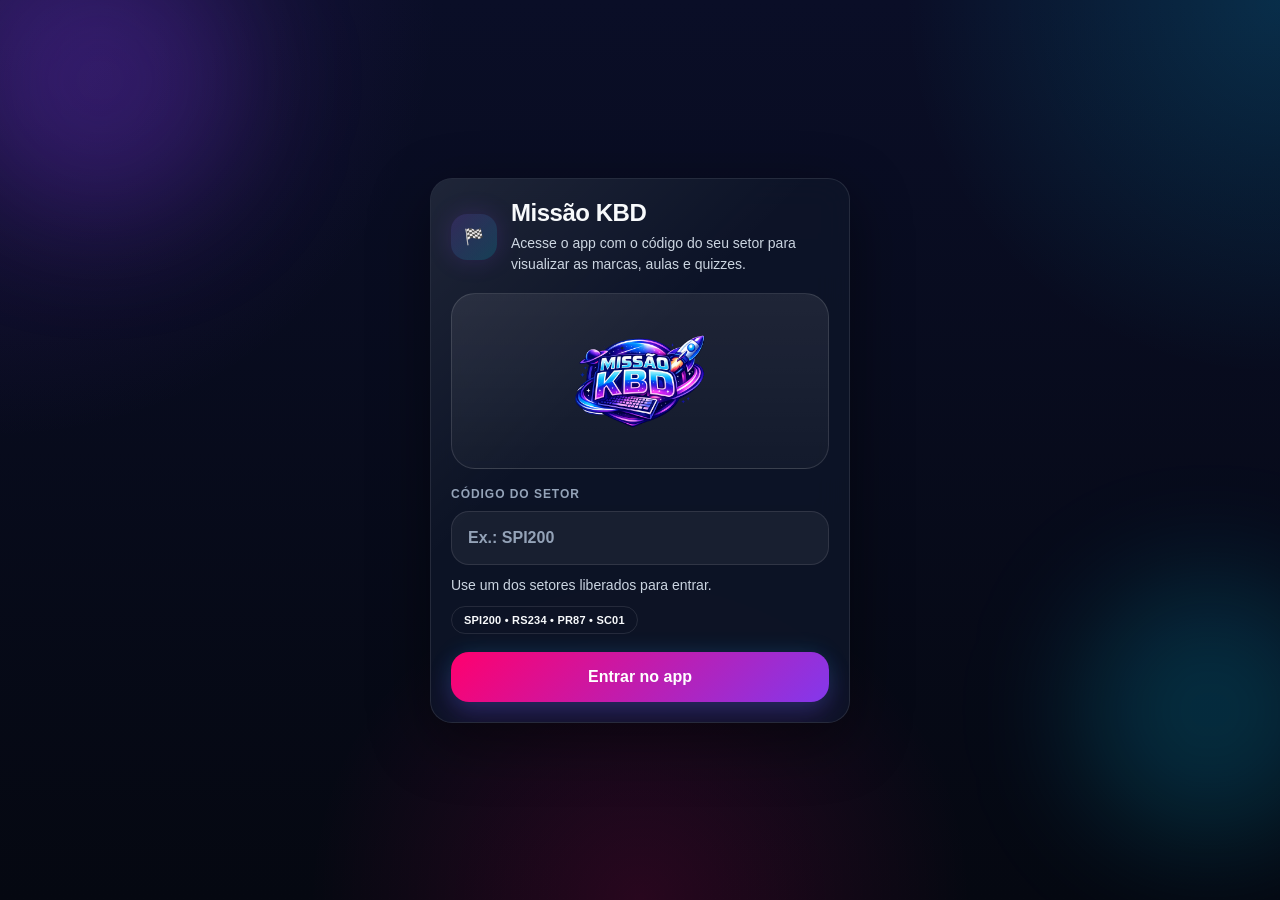
==== commit 9b05fb5d: "push att 5 quiz" ====
--- a/home.html
+++ b/home.html
@@ -1,53 +1 @@
-<!doctype html>
-<html lang="pt-br">
-<head>
-  <meta charset="utf-8">
-  <meta name="viewport" content="width=device-width,initial-scale=1,viewport-fit=cover">
-  <title>Home - Missão KBD</title>
-  <link rel="stylesheet" href="style.css">
-  <script defer src="app.js"></script>
-</head>
-<body data-page="home" onload="renderHome();">
-  <div class="bg-glow"></div>
-  <div class="app">
-
-    <div class="topbar">
-      <div class="topbar-left">
-        <img src="logo-missao-kbd.png" alt="Missão KBD" class="app-logo-sm" onclick="location.reload()">
-        <div class="brand">
-          <div class="small">Missão KBD</div>
-          <div class="title">Marcas P&G</div>
-        </div>
-      </div>
-
-      <div class="topbar-right">
-        <div class="topnav" aria-label="Navegação">
-          <a class="iconbtn active" href="home.html" aria-label="Home" title="Home">🏠</a>
-          <a class="iconbtn" href="home.html" aria-label="Marcas" title="Marcas">🏷️</a>
-          <a class="iconbtn" href="quiz.html" aria-label="Quiz" title="Quiz">🧠</a>
-        </div>
-
-        <div class="badge" id="setorBadge">—</div>
-
-        <button class="iconbtn" type="button" onclick="trocarSetor()" aria-label="Trocar setor" title="Trocar setor">⚙️</button>
-        <button class="iconbtn" type="button" onclick="confirmarSaida()" aria-label="Sair" title="Sair">⎋</button>
-      </div>
-    </div>
-
-    <div class="container">
-      <!-- Logo / Hero menor -->
-      <div class="hero-logo">
-        <img src="logo-missao-kbd.png" alt="Missão KBD">
-      </div>
-
-      <div class="section-head">
-        <h1>Marcas</h1>
-        <p class="small">Selecione uma marca para começar</p>
-      </div>
-
-      <div class="lista" id="listaMarcas"></div>
-    </div>
-
-  </div>
-</body>
-</html>+<!doctype html><html lang="pt-br"><head><meta charset="utf-8"><meta name="viewport" content="width=device-width, initial-scale=1, viewport-fit=cover"><title>Missão KBD • Home</title><link rel="stylesheet" href="style.css"><script defer src="app.js"></script></head><body onload="renderHome()"><div class="bg-grid"></div><div class="bg-glow"></div><div class="app-shell"><header class="topbar"><div class="topbar-left"><button id="topbarBack" class="icon-button hidden" type="button" aria-label="Voltar"></button><div class="topbar-brand"><img id="topbarLogo" class="topbar-logo" src="logo-missao-kbd-v2.png" alt="Missão KBD"><div class="topbar-meta"><span id="topbarEyebrow" class="topbar-eyebrow">Missão KBD</span><strong id="topbarTitle" class="topbar-title">Marcas P&G</strong><span id="topbarSubtitle" class="topbar-subtitle">Escolha uma marca para começar</span></div></div></div><div class="topbar-right"><span id="topbarSetor" class="setor-badge">—</span><button id="topbarMenu" class="icon-button" type="button" aria-label="Trocar setor"></button><button id="topbarLogout" class="icon-button" type="button" aria-label="Sair"></button></div></header><main class="main-content"><section class="hero-card"><div class="hero-logo"><img src="logo-missao-kbd-v2.png" alt="Missão KBD"></div><div class="hero-head"><h1 class="hero-title">Treinamentos por marca</h1><p id="heroSummary" class="hero-subtitle">Carregando progresso...</p></div><div class="summary-card"><div class="summary-card-top"><div><div class="summary-card-label">Progresso geral</div><div id="heroStats" class="summary-card-value">0/0</div></div><div class="summary-card-icon">🏆</div></div><div class="progress-track"><div id="heroTrack" class="progress-fill" style="width:0%"></div></div></div></section><section class="section-head"><h2 class="section-title">Marcas</h2><p class="section-subtitle">Toque em uma marca para abrir os KBDs disponíveis.</p></section><section id="listaMarcas" class="brand-list"></section></main><nav class="bottom-nav" aria-label="Navegação principal"><a class="bottom-nav-link" data-nav="home" href="home.html"><span>🏠</span><span class="bottom-nav-label">Home</span></a><a class="bottom-nav-link" data-nav="brands" href="home.html"><span>🧩</span><span class="bottom-nav-label">Marcas</span></a><a class="bottom-nav-link" data-nav="quiz" href="quiz.html"><span>🧠</span><span class="bottom-nav-label">Quiz</span></a></nav></div></body></html>
--- a/style.css
+++ b/style.css
@@ -1,346 +1,878 @@
-:root{
-  --bg:#050816;
-  --panel:rgba(255,255,255,.06);
-  --panel2:rgba(0,0,0,.35);
-  --stroke:rgba(255,255,255,.10);
-  --text:#fff;
-  --muted:rgba(255,255,255,.65);
-  --muted2:rgba(255,255,255,.45);
-  --ok: rgba(16,185,129,.18);
-  --ok-stroke: rgba(16,185,129,.35);
-  --bad: rgba(239,68,68,.16);
-  --bad-stroke: rgba(239,68,68,.35);
-  --shadow: 0 20px 60px rgba(0,0,0,.55);
-}
-
-*{box-sizing:border-box}
-html,body{height:100%}
-body{
-  margin:0;
-  font-family: system-ui,-apple-system,Segoe UI,Roboto,Arial,sans-serif;
-  background: var(--bg);
-  color: var(--text);
-}
-
-/* BG glow */
-.bg-glow{
-  position:fixed; inset:0; pointer-events:none;
-}
-.bg-glow::before{
-  content:"";
-  position:absolute; left:50%; top:-120px;
-  width:520px; height:260px; transform:translateX(-50%);
-  border-radius:999px;
-  filter: blur(48px);
-  opacity:.28;
-  background: linear-gradient(90deg,#ec4899,#8b5cf6,#22d3ee);
-}
-.bg-glow::after{
-  content:"";
-  position:absolute; right:-120px; bottom:-140px;
-  width:420px; height:420px;
-  border-radius:999px;
-  filter: blur(56px);
-  opacity:.18;
-  background: linear-gradient(135deg,#ec4899,#a855f7,#1d4ed8);
-}
-
-.app{
-  position:relative;
-  max-width:480px;
-  min-height:100vh;
-  margin:0 auto;
-  padding-bottom:16px; /* sem barra inferior */
-}
-
-/* Topbar */
-.topbar{
-  position:sticky; top:0; z-index:50;
-  display:flex; align-items:center; justify-content:space-between;
-  padding:10px 12px;
-  background: rgba(0,0,0,.20);
-  border-bottom: 1px solid var(--stroke);
-  backdrop-filter: blur(14px);
-}
-.topbar-left{display:flex; align-items:center; gap:10px}
-.back{
-  width:38px; height:38px;
-  border-radius:14px;
-  border: 1px solid var(--stroke);
-  background: rgba(255,255,255,.06);
+:root {
+  --bg-dark: #0a0e27;
+  --bg-darker: #050811;
+  --bg-card: rgba(15, 23, 42, 0.78);
+  --bg-card-hover: rgba(20, 30, 50, 0.95);
+  --neon-pink: #ff006e;
+  --neon-purple: #8338ec;
+  --neon-blue: #00d4ff;
+  --neon-cyan: #00f5ff;
+  --neon-magenta: #ff10f0;
+  --success: #10b981;
+  --warning: #fbbf24;
+  --error: #ef4444;
+  --info: #3b82f6;
+  --text-primary: #f8fafc;
+  --text-secondary: #cbd5e1;
+  --text-tertiary: #94a3b8;
+  --border-light: rgba(255, 255, 255, 0.1);
+  --border-medium: rgba(255, 255, 255, 0.2);
+  --shadow-lg: 0 18px 60px rgba(0, 0, 0, 0.45);
+  --shadow-neon: 0 0 24px rgba(131, 56, 236, 0.18);
+  --radius-sm: 10px;
+  --radius-md: 16px;
+  --radius-lg: 22px;
+  --radius-xl: 28px;
+  --topbar-h: 78px;
+  --bottombar-h: 84px;
+}
+
+* { box-sizing: border-box; }
+html { scroll-behavior: smooth; }
+html, body { min-height: 100%; }
+body {
+  margin: 0;
+  font-family: Inter, -apple-system, BlinkMacSystemFont, 'Segoe UI', Roboto, sans-serif;
+  color: var(--text-primary);
+  background:
+    radial-gradient(circle at top left, rgba(131, 56, 236, 0.18), transparent 28%),
+    radial-gradient(circle at top right, rgba(0, 212, 255, 0.16), transparent 24%),
+    radial-gradient(circle at bottom center, rgba(255, 0, 110, 0.14), transparent 30%),
+    linear-gradient(180deg, var(--bg-dark) 0%, var(--bg-darker) 100%);
+  background-attachment: fixed;
+  overflow-x: hidden;
+}
+
+a { color: inherit; text-decoration: none; }
+button, input { font: inherit; }
+button { border: 0; }
+img { max-width: 100%; display: block; }
+
+.bg-glow,
+.bg-grid {
+  position: fixed;
+  inset: 0;
+  pointer-events: none;
+}
+
+.bg-grid::before {
+  content: "";
+  position: absolute;
+  inset: 0;
+  background-image:
+    linear-gradient(rgba(255,255,255,0.04) 1px, transparent 1px),
+    linear-gradient(90deg, rgba(255,255,255,0.04) 1px, transparent 1px);
+  background-size: 32px 32px;
+  mask-image: linear-gradient(180deg, rgba(0,0,0,0.5), transparent 90%);
+  opacity: 0.18;
+}
+
+.bg-glow::before,
+.bg-glow::after {
+  content: "";
+  position: absolute;
+  border-radius: 999px;
+  filter: blur(60px);
+}
+
+.bg-glow::before {
+  width: 280px;
+  height: 280px;
+  top: -60px;
+  left: -40px;
+  background: rgba(131, 56, 236, 0.24);
+}
+
+.bg-glow::after {
+  width: 260px;
+  height: 260px;
+  right: -60px;
+  bottom: 60px;
+  background: rgba(0, 212, 255, 0.18);
+}
+
+.app-shell {
+  width: 100%;
+  max-width: 480px;
+  min-height: 100vh;
+  margin: 0 auto;
+  position: relative;
+  padding-bottom: calc(var(--bottombar-h) + env(safe-area-inset-bottom, 0px) + 24px);
+}
+
+.topbar {
+  position: sticky;
+  top: 0;
+  z-index: 90;
+  min-height: var(--topbar-h);
+  padding: 14px 16px;
+  display: flex;
+  align-items: center;
+  justify-content: space-between;
+  gap: 12px;
+  backdrop-filter: blur(18px);
+  background: linear-gradient(180deg, rgba(5, 8, 17, 0.92), rgba(5, 8, 17, 0.7));
+  border-bottom: 1px solid var(--border-light);
+}
+
+.topbar-left,
+.topbar-right,
+.topbar-meta,
+.topbar-brand {
+  display: flex;
+  align-items: center;
+}
+
+.topbar-left { gap: 12px; min-width: 0; }
+.topbar-right { gap: 8px; flex-shrink: 0; }
+.topbar-brand { gap: 10px; min-width: 0; }
+.topbar-meta { flex-direction: column; align-items: flex-start; gap: 2px; min-width: 0; }
+
+.topbar-logo {
+  width: 40px;
+  height: 40px;
+  object-fit: contain;
+  border-radius: 14px;
+  padding: 6px;
+  background: rgba(255,255,255,0.06);
+  border: 1px solid var(--border-light);
+  box-shadow: var(--shadow-neon);
+}
+
+.topbar-eyebrow {
+  font-size: 11px;
+  text-transform: uppercase;
+  letter-spacing: 0.08em;
+  color: var(--text-tertiary);
+}
+
+.topbar-title {
+  font-size: 15px;
+  font-weight: 700;
+  line-height: 1.2;
+  max-width: 200px;
+  white-space: nowrap;
+  overflow: hidden;
+  text-overflow: ellipsis;
+}
+
+.topbar-subtitle {
+  font-size: 11px;
+  color: var(--text-secondary);
+  white-space: nowrap;
+  overflow: hidden;
+  text-overflow: ellipsis;
+  max-width: 220px;
+}
+
+.icon-button {
+  width: 38px;
+  height: 38px;
+  border-radius: 14px;
+  background: rgba(255,255,255,0.06);
+  border: 1px solid var(--border-light);
+  color: var(--text-primary);
+  display: inline-flex;
+  align-items: center;
+  justify-content: center;
+  transition: transform .18s ease, border-color .18s ease, background .18s ease, box-shadow .18s ease;
+  cursor: pointer;
+}
+
+.icon-button svg,
+.bottom-nav-link svg,
+.inline-icon svg,
+.card-arrow svg,
+.option-icon svg,
+.summary-card-icon svg,
+.empty-state-icon svg,
+.feedback-badge svg,
+.next-chip svg,
+.login-logo-badge svg,
+.modal-icon-wrap svg {
+  width: 20px;
+  height: 20px;
+  stroke: currentColor;
+  fill: none;
+  stroke-width: 2;
+  stroke-linecap: round;
+  stroke-linejoin: round;
+}
+
+.icon-button:active,
+.bottom-nav-link:active,
+.primary-button:active,
+.secondary-button:active,
+.option-button:active,
+.brand-card:active,
+.kbd-card:active { transform: scale(0.98); }
+
+.icon-button:hover,
+.bottom-nav-link:hover,
+.brand-card:hover,
+.kbd-card:hover,
+.option-button:hover,
+.primary-button:hover,
+.secondary-button:hover {
+  border-color: var(--border-medium);
+}
+
+.setor-badge,
+.status-badge,
+.kbd-pill,
+.progress-pill,
+.login-sector-pill,
+.summary-chip,
+.next-chip {
+  display: inline-flex;
+  align-items: center;
+  justify-content: center;
+  gap: 6px;
+  min-height: 28px;
+  padding: 0 12px;
+  border-radius: 999px;
+  border: 1px solid var(--border-light);
+  font-size: 11px;
+  font-weight: 700;
+  letter-spacing: 0.02em;
+  white-space: nowrap;
+}
+
+.setor-badge {
+  background: linear-gradient(135deg, rgba(255, 0, 110, 0.18), rgba(131, 56, 236, 0.2));
   color: #fff;
-  display:flex; align-items:center; justify-content:center;
-  cursor:pointer;
-}
-.brand{
-  display:flex; flex-direction:column; line-height:1.1;
-}
-.brand .small{font-size:12px; color:var(--muted2)}
-.brand .title{font-size:14px; font-weight:700}
-.topbar-right{display:flex; align-items:center; gap:10px}
-.badge{
-  font-size:12px;
-  padding:6px 10px;
-  border-radius:999px;
-  border:1px solid var(--stroke);
-  background: rgba(255,255,255,.06);
-}
-
-/* App logo (small) + top icon nav */
-.app-logo-sm{
-  height:34px;
-  width:auto;
-  max-width:140px;
-  object-fit:contain;
-  border-radius:14px;
-  border:1px solid var(--stroke);
-  background: rgba(0,0,0,.20);
-  padding:6px;
-  cursor:pointer;
-}
-
-.topnav{
-  display:flex;
-  align-items:center;
-  gap:6px;
-  padding:4px;
-  border-radius:16px;
-  border:1px solid var(--stroke);
-  background: rgba(255,255,255,.05);
-}
-
-.iconbtn{
-  width:38px;
-  height:38px;
-  display:flex;
-  align-items:center;
-  justify-content:center;
-  border-radius:14px;
-  border:1px solid var(--stroke);
-  background: rgba(0,0,0,.25);
-  color:#fff;
-  text-decoration:none;
-  cursor:pointer;
-  font-size:16px;
-  line-height:1;
-}
-
-.iconbtn.active{
-  background: rgba(255,255,255,.12);
-}
-
-/* Content spacing */
-.container{padding:14px 14px 0}
-
-/* Hero logo menor */
-.hero-logo{
-  margin-top:6px;
-  margin-bottom:12px;
-  border-radius:22px;
-  border:1px solid var(--stroke);
-  background: rgba(0,0,0,.25);
-  box-shadow: var(--shadow);
-  padding:10px;
-  display:flex;
-  align-items:center;
-  justify-content:center;
-}
-.hero-logo img{
-  width:100%;
-  max-height:140px;
-  object-fit:contain;
-}
-
-.section-head h1{margin:0; font-size:18px; font-weight:900}
-.section-head .small{margin:6px 0 0}
-
-.small{font-size:12px}
-.muted{color:var(--muted)}
-
-/* Lists */
-.lista{display:flex; flex-direction:column; gap:12px; margin-top:12px}
-
-/* Cards */
-.card{
-  border:1px solid var(--stroke);
-  background: var(--panel);
-  border-radius:22px;
-  padding:14px;
-  box-shadow: var(--shadow);
-  backdrop-filter: blur(12px);
-}
-.card + .card{margin-top:12px}
-.card-title{font-weight:800; font-size:14px}
-.card-sub{margin-top:6px; font-size:12px; color:var(--muted)}
-.card-row{display:flex; align-items:center; gap:12px}
-.card-col{display:flex; flex-direction:column}
-
-/* LOGO DAS MARCAS (uniforme e sem cortar) */
-.brand-logo{
-  width:54px; height:54px; border-radius:18px;
-  border:1px solid var(--stroke);
-  background: rgba(0,0,0,.35);
-  object-fit:contain;     /* <- não corta */
-  padding:6px;            /* <- centraliza e uniformiza */
-}
-
-/* Buttons */
-.btn{
-  width:100%;
-  height:48px;
-  border-radius:18px;
-  border:1px solid rgba(255,255,255,.12);
-  background:#fff;
-  color:#000;
-  font-weight:800;
-  cursor:pointer;
-}
-.btn:active{transform:scale(.99)}
-.btn.ghost{
-  background: rgba(255,255,255,.06);
-  color:#fff;
-  border:1px solid var(--stroke);
-}
-
-/* KBD */
-.video-box{
-  margin-top:12px;
-  border-radius:18px;
-  overflow:hidden;
-  border:1px solid var(--stroke);
-  background: rgba(0,0,0,.35);
-}
-.video-box iframe{
-  width:100%;
-  aspect-ratio:16/9;
-  border:0;
-  display:block;
-}
-.placeholder{
-  width:100%;
-  aspect-ratio:16/9;
-  display:flex;
-  align-items:center;
-  justify-content:center;
-  color: var(--muted);
-  font-size:12px;
-}
-.images{
-  display:flex;
-  flex-direction:column;
-  gap:10px;
-  margin-top:12px;
-}
-.images img{
-  width:100%;
-  border-radius:18px;
-  border:1px solid var(--stroke);
-  background: rgba(0,0,0,.35);
-  object-fit:cover;
-}
-
-/* Status badge KBD */
-.kbd-status{
-  margin-top:10px;
-  font-size:12px;
-  padding:8px 10px;
-  border-radius:14px;
-  border:1px solid var(--stroke);
-  background: rgba(0,0,0,.25);
-}
-.kbd-status.done{border-color: var(--ok-stroke); background: var(--ok); color:#d1fae5}
-.kbd-status.pending{border-color: rgba(250,204,21,.30); background: rgba(250,204,21,.10); color:#fde68a}
-
-/* Quiz */
-.quiz-progress{font-size:12px; color:var(--muted); margin-bottom:8px}
-.quiz-question{font-size:16px; font-weight:900; margin-bottom:12px}
-.quiz-options{display:flex; flex-direction:column; gap:10px}
-.opt{
-  width:100%;
-  border-radius:18px;
-  border:1px solid var(--stroke);
-  background: rgba(0,0,0,.25);
-  color:#fff;
-  padding:12px 12px;
-  text-align:left;
-  cursor:pointer;
-}
-.opt:active{transform:scale(.99)}
-.opt-letter{
-  display:inline-flex;
-  width:30px; height:30px;
-  border-radius:12px;
-  border:1px solid var(--stroke);
-  align-items:center; justify-content:center;
-  font-weight:900;
-  margin-right:10px;
-  background: rgba(255,255,255,.06);
-}
-.opt-text{font-size:14px; color:var(--text)}
-
-/* Feedback */
-.feedback{
-  border-radius:22px;
-  padding:16px;
-  border:1px solid var(--stroke);
-  background: rgba(0,0,0,.25);
-  text-align:center;
-}
-.feedback.ok{border-color: var(--ok-stroke); background: var(--ok)}
-.feedback-icon{font-size:30px; font-weight:900}
-.feedback-title{font-size:18px; font-weight:900}
-.feedback-sub{font-size:12px; color:var(--muted)}
-
-/* Result */
-.result{
-  border-radius:22px;
-  padding:16px;
-  border:1px solid var(--stroke);
-  background: rgba(0,0,0,.25);
-  text-align:center;
-}
-.result-medal{font-size:22px; font-weight:900}
-.result-score{font-size:36px; font-weight:1000; margin-top:6px}
-.result-sub{font-size:12px; color:var(--muted); margin:10px 0 14px}
-
-/* Modal */
-.modal-overlay{
-  position:fixed; inset:0; z-index:99;
-  background: rgba(0,0,0,.6);
-  display:flex; align-items:center; justify-content:center;
-  padding:16px;
-}
-.modal{
-  width:min(440px, 100%);
-  border-radius:22px;
-  border:1px solid var(--stroke);
-  background: rgba(11,16,36,.92);
+  box-shadow: 0 0 18px rgba(255, 0, 110, 0.18);
+}
+
+.main-content {
+  padding: 16px;
+  display: flex;
+  flex-direction: column;
+  gap: 16px;
+}
+
+.hero-card,
+.card,
+.summary-card,
+.login-panel,
+.question-card,
+.feedback-card,
+.result-card,
+.empty-state,
+.modal {
+  position: relative;
+  overflow: hidden;
+  background: var(--bg-card);
+  border: 1px solid var(--border-light);
+  border-radius: var(--radius-lg);
+  box-shadow: var(--shadow-lg);
   backdrop-filter: blur(16px);
-  box-shadow: var(--shadow);
-  padding:14px;
-}
-.modal-icon{font-size:26px; text-align:center; margin-bottom:6px}
-.modal-title{font-weight:900; text-align:center}
-.modal-text{margin-top:8px; font-size:13px; color:var(--muted)}
-.modal-actions{display:grid; grid-template-columns:1fr; gap:10px; margin-top:12px}
-.modal-btn{
-  height:44px;
-  border-radius:16px;
-  border:1px solid var(--stroke);
-  background: rgba(255,255,255,.06);
-  color:#fff;
-  font-weight:800;
-  cursor:pointer;
-}
-.modal-btn.confirm{background:#fff; color:#000}
-.modal-btn.cancel{background: rgba(255,255,255,.06); color:#fff}
-
-.modal-kbd-title{font-weight:800; margin-bottom:6px}
-.modal-kbd-answer{
-  padding:10px 12px;
-  border-radius:16px;
-  border:1px solid var(--stroke);
-  background: rgba(0,0,0,.25);
-  margin-bottom:10px;
-}
-.modal-kbd-just{font-size:12px; color:var(--muted)}+}
+
+.hero-card::before,
+.card::before,
+.summary-card::before,
+.login-panel::before,
+.question-card::before,
+.feedback-card::before,
+.result-card::before,
+.empty-state::before,
+.modal::before {
+  content: "";
+  position: absolute;
+  inset: 0;
+  background: linear-gradient(135deg, rgba(255,255,255,0.08), transparent 40%);
+  pointer-events: none;
+}
+
+.hero-card,
+.login-panel { padding: 20px; }
+.card,
+.summary-card,
+.question-card,
+.feedback-card,
+.result-card,
+.empty-state { padding: 18px; }
+
+.hero-card {
+  display: flex;
+  flex-direction: column;
+  gap: 16px;
+}
+
+.hero-logo {
+  width: 100%;
+  border-radius: 22px;
+  background: linear-gradient(180deg, rgba(255,255,255,0.08), rgba(255,255,255,0.03));
+  border: 1px solid rgba(255,255,255,0.12);
+  padding: 12px;
+}
+
+.hero-logo img {
+  width: 100%;
+  max-height: 148px;
+  object-fit: contain;
+}
+
+.hero-title,
+.section-title,
+.login-title,
+.result-title,
+.modal-title,
+.feedback-title,
+.question-title {
+  margin: 0;
+  font-weight: 800;
+  letter-spacing: -0.02em;
+}
+
+.hero-title,
+.login-title,
+.result-title { font-size: 24px; }
+.section-title,
+.feedback-title,
+.modal-title { font-size: 18px; }
+.question-title { font-size: 21px; line-height: 1.35; }
+
+.hero-subtitle,
+.section-subtitle,
+.login-subtitle,
+.result-subtitle,
+.modal-text,
+.feedback-text,
+.helper-text,
+.card-subtitle,
+.question-helper,
+.empty-state-text {
+  margin: 0;
+  color: var(--text-secondary);
+  line-height: 1.5;
+  font-size: 14px;
+}
+
+.hero-head,
+.section-head,
+.login-head { display: flex; flex-direction: column; gap: 6px; }
+.section-head { gap: 4px; }
+
+.brand-list,
+.kbd-list,
+.summary-grid,
+.option-list,
+.action-stack {
+  display: flex;
+  flex-direction: column;
+  gap: 12px;
+}
+
+.brand-card,
+.kbd-card,
+.summary-card {
+  transition: transform .2s ease, border-color .2s ease, background .2s ease, box-shadow .2s ease;
+}
+
+.brand-card,
+.kbd-card {
+  cursor: pointer;
+  display: flex;
+  align-items: center;
+  justify-content: space-between;
+  gap: 12px;
+  padding: 16px;
+}
+
+.brand-card:hover,
+.kbd-card:hover {
+  background: var(--bg-card-hover);
+  box-shadow: 0 16px 40px rgba(0,0,0,.35), 0 0 24px rgba(0,212,255,.12);
+}
+
+.brand-card.pending,
+.kbd-card.pending {
+  border-color: rgba(251, 191, 36, 0.3);
+}
+
+.brand-card.completed,
+.kbd-card.completed {
+  border-color: rgba(16, 185, 129, 0.32);
+}
+
+.brand-main,
+.kbd-main { display: flex; align-items: center; gap: 14px; min-width: 0; }
+
+.brand-logo {
+  width: 58px;
+  height: 58px;
+  border-radius: 18px;
+  background: #fff;
+  border: 1px solid rgba(255,255,255,0.15);
+  padding: 8px;
+  object-fit: contain;
+  flex-shrink: 0;
+}
+
+.brand-info,
+.kbd-info { min-width: 0; display: flex; flex-direction: column; gap: 4px; }
+.brand-name,
+.kbd-name { font-size: 16px; font-weight: 700; line-height: 1.35; }
+.brand-meta,
+.kbd-meta { font-size: 13px; color: var(--text-secondary); }
+
+.card-arrow {
+  width: 36px;
+  height: 36px;
+  border-radius: 14px;
+  display: inline-flex;
+  align-items: center;
+  justify-content: center;
+  background: rgba(255,255,255,0.06);
+  color: var(--neon-blue);
+  flex-shrink: 0;
+}
+
+.progress-pill.pending,
+.kbd-pill.pending,
+.summary-chip.pending { color: var(--warning); background: rgba(251,191,36,0.12); border-color: rgba(251,191,36,0.3); }
+.progress-pill.completed,
+.kbd-pill.completed,
+.summary-chip.completed { color: var(--success); background: rgba(16,185,129,0.12); border-color: rgba(16,185,129,0.3); }
+.status-badge { color: var(--neon-blue); background: rgba(0, 212, 255, 0.12); }
+
+.progress-track {
+  width: 100%;
+  height: 10px;
+  border-radius: 999px;
+  background: rgba(255,255,255,0.07);
+  overflow: hidden;
+  border: 1px solid rgba(255,255,255,0.08);
+}
+
+.progress-fill {
+  height: 100%;
+  border-radius: inherit;
+  background: linear-gradient(90deg, var(--neon-pink), var(--neon-purple), var(--neon-blue));
+  background-size: 200% 200%;
+  box-shadow: 0 0 18px rgba(0,212,255,.25);
+  transition: width .35s ease;
+  animation: gradientShift 4s ease infinite;
+}
+
+.summary-card {
+  gap: 8px;
+  display: flex;
+  flex-direction: column;
+}
+
+.summary-card-top {
+  display: flex;
+  justify-content: space-between;
+  align-items: flex-start;
+  gap: 12px;
+}
+
+.summary-card-icon,
+.login-logo-badge,
+.empty-state-icon,
+.feedback-badge {
+  width: 46px;
+  height: 46px;
+  border-radius: 16px;
+  display: inline-flex;
+  align-items: center;
+  justify-content: center;
+  flex-shrink: 0;
+}
+
+.summary-card-icon,
+.feedback-badge.success,
+.login-logo-badge {
+  background: linear-gradient(135deg, rgba(131, 56, 236, 0.2), rgba(0, 212, 255, 0.18));
+  color: var(--neon-blue);
+  box-shadow: var(--shadow-neon);
+}
+
+.feedback-badge.error,
+.empty-state-icon {
+  background: linear-gradient(135deg, rgba(255, 0, 110, 0.18), rgba(239, 68, 68, 0.18));
+  color: #ff8ab6;
+}
+
+.summary-card-value,
+.result-score {
+  font-size: 34px;
+  font-weight: 900;
+  line-height: 1;
+  letter-spacing: -0.04em;
+}
+
+.summary-card-label { font-size: 13px; color: var(--text-secondary); }
+
+.content-stack {
+  display: flex;
+  flex-direction: column;
+  gap: 16px;
+}
+
+.media-frame,
+.image-frame {
+  width: 100%;
+  border-radius: 20px;
+  background: rgba(0,0,0,0.25);
+  border: 1px solid var(--border-light);
+  overflow: hidden;
+}
+
+.media-frame iframe { width: 100%; aspect-ratio: 16 / 9; display: block; border: 0; }
+.placeholder,
+.image-placeholder {
+  min-height: 180px;
+  display: flex;
+  align-items: center;
+  justify-content: center;
+  flex-direction: column;
+  gap: 10px;
+  text-align: center;
+  padding: 20px;
+  color: var(--text-secondary);
+}
+
+.image-gallery {
+  display: flex;
+  flex-direction: column;
+  gap: 12px;
+}
+
+.image-gallery img {
+  width: 100%;
+  border-radius: 20px;
+  border: 1px solid var(--border-light);
+  object-fit: cover;
+}
+
+.quiz-shell { display: flex; flex-direction: column; gap: 16px; }
+.quiz-progress-meta {
+  display: flex;
+  align-items: center;
+  justify-content: space-between;
+  gap: 12px;
+  flex-wrap: wrap;
+}
+
+.question-card { display: flex; flex-direction: column; gap: 16px; animation: slideUp .28s ease; }
+.question-helper { font-size: 13px; }
+.option-list { gap: 10px; }
+
+.option-button {
+  width: 100%;
+  text-align: left;
+  border-radius: 20px;
+  border: 1px solid var(--border-light);
+  background: rgba(255,255,255,0.04);
+  color: var(--text-primary);
+  padding: 14px;
+  display: flex;
+  align-items: center;
+  gap: 12px;
+  transition: transform .18s ease, background .18s ease, border-color .18s ease, box-shadow .18s ease;
+  cursor: pointer;
+}
+
+.option-button.selected {
+  border-color: rgba(0, 212, 255, 0.45);
+  background: rgba(0, 212, 255, 0.1);
+  box-shadow: 0 0 20px rgba(0,212,255,.12);
+}
+
+.option-button.correct {
+  border-color: rgba(16,185,129,.42);
+  background: rgba(16,185,129,.12);
+}
+
+.option-button.incorrect {
+  border-color: rgba(239,68,68,.42);
+  background: rgba(239,68,68,.12);
+}
+
+.option-button.disabled { pointer-events: none; opacity: 0.9; }
+
+.option-icon {
+  width: 38px;
+  height: 38px;
+  flex-shrink: 0;
+  border-radius: 14px;
+  display: inline-flex;
+  align-items: center;
+  justify-content: center;
+  background: rgba(255,255,255,0.05);
+  border: 1px solid rgba(255,255,255,0.08);
+  font-weight: 800;
+}
+
+.option-copy { display: flex; flex-direction: column; gap: 4px; }
+.option-label { font-size: 13px; color: var(--text-tertiary); text-transform: uppercase; letter-spacing: .05em; }
+.option-text { font-size: 14px; line-height: 1.45; }
+
+.feedback-card,
+.result-card,
+.empty-state {
+  display: flex;
+  flex-direction: column;
+  gap: 14px;
+  animation: fadeIn .28s ease;
+}
+
+.feedback-top,
+.result-top,
+.empty-state-top {
+  display: flex;
+  gap: 14px;
+  align-items: flex-start;
+}
+
+.feedback-copy,
+.result-copy,
+.empty-state-copy { display: flex; flex-direction: column; gap: 6px; }
+
+.justification-box {
+  border-radius: 18px;
+  padding: 14px;
+  background: rgba(255,255,255,0.04);
+  border: 1px solid rgba(255,255,255,0.08);
+  color: var(--text-secondary);
+  line-height: 1.55;
+  font-size: 14px;
+}
+
+.answer-box {
+  border-radius: 18px;
+  padding: 14px;
+  background: rgba(0,0,0,0.22);
+  border: 1px solid rgba(255,255,255,0.08);
+  display: flex;
+  gap: 10px;
+  align-items: flex-start;
+}
+
+.answer-label { color: var(--text-tertiary); font-size: 12px; text-transform: uppercase; letter-spacing: .05em; }
+.answer-value { font-size: 14px; line-height: 1.5; }
+
+.medal-emoji { font-size: 54px; line-height: 1; animation: medalDrop .8s cubic-bezier(.68,-0.55,.265,1.55); }
+.result-stats { display: flex; gap: 10px; flex-wrap: wrap; }
+
+.primary-button,
+.secondary-button {
+  width: 100%;
+  min-height: 50px;
+  border-radius: 18px;
+  display: inline-flex;
+  align-items: center;
+  justify-content: center;
+  gap: 10px;
+  padding: 0 18px;
+  font-weight: 800;
+  cursor: pointer;
+  transition: transform .18s ease, box-shadow .18s ease, opacity .18s ease;
+}
+
+.primary-button {
+  color: #fff;
+  background: linear-gradient(135deg, var(--neon-pink), var(--neon-purple), var(--neon-blue));
+  box-shadow: 0 14px 26px rgba(131,56,236,.22), 0 0 22px rgba(0,212,255,.14);
+  background-size: 200% 200%;
+  animation: gradientShift 5s ease infinite;
+}
+
+.secondary-button {
+  color: var(--text-primary);
+  background: rgba(255,255,255,0.06);
+  border: 1px solid var(--border-light);
+}
+
+.primary-button[disabled],
+.secondary-button[disabled] {
+  cursor: not-allowed;
+  opacity: 0.45;
+  box-shadow: none;
+}
+
+.login-page {
+  min-height: 100vh;
+  display: flex;
+  align-items: center;
+  justify-content: center;
+  padding: 24px 16px;
+}
+
+.login-panel {
+  width: 100%;
+  max-width: 420px;
+  display: flex;
+  flex-direction: column;
+  gap: 18px;
+}
+
+.login-brand {
+  display: flex;
+  align-items: center;
+  gap: 14px;
+}
+
+.login-logo {
+  width: 100%;
+  border-radius: 24px;
+  background: linear-gradient(180deg, rgba(255,255,255,0.08), rgba(255,255,255,0.03));
+  border: 1px solid rgba(255,255,255,0.12);
+  padding: 12px;
+}
+
+.login-logo img {
+  width: 100%;
+  max-height: 150px;
+  object-fit: contain;
+}
+
+.form-stack { display: flex; flex-direction: column; gap: 10px; }
+.field-label {
+  font-size: 12px;
+  color: var(--text-tertiary);
+  text-transform: uppercase;
+  letter-spacing: .08em;
+  font-weight: 700;
+}
+
+.input {
+  width: 100%;
+  min-height: 54px;
+  padding: 0 16px;
+  border-radius: 18px;
+  border: 1px solid var(--border-light);
+  background: rgba(255,255,255,0.05);
+  color: var(--text-primary);
+  outline: none;
+  font-size: 16px;
+  font-weight: 700;
+  transition: border-color .18s ease, box-shadow .18s ease, background .18s ease;
+}
+
+.input::placeholder { color: var(--text-tertiary); font-weight: 600; }
+.input:focus {
+  border-color: rgba(0,212,255,.42);
+  background: rgba(255,255,255,0.07);
+  box-shadow: 0 0 0 4px rgba(0,212,255,.1);
+}
+
+.helper-row { display: flex; align-items: center; justify-content: space-between; gap: 10px; flex-wrap: wrap; }
+.inline-icon { display: inline-flex; align-items: center; gap: 6px; color: var(--text-secondary); font-size: 13px; }
+
+.modal-overlay {
+  position: fixed;
+  inset: 0;
+  z-index: 1000;
+  background: rgba(0,0,0,0.7);
+  backdrop-filter: blur(10px);
+  display: flex;
+  align-items: center;
+  justify-content: center;
+  padding: 20px;
+  animation: fadeIn .2s ease;
+}
+
+.modal {
+  width: min(420px, 100%);
+  padding: 22px;
+  display: flex;
+  flex-direction: column;
+  gap: 16px;
+  animation: slideUp .22s ease;
+}
+
+.modal-header { display: flex; gap: 14px; align-items: flex-start; }
+.modal-icon-wrap {
+  width: 50px;
+  height: 50px;
+  border-radius: 18px;
+  background: rgba(255, 0, 110, 0.14);
+  color: #ff8ab6;
+  display: inline-flex;
+  align-items: center;
+  justify-content: center;
+  flex-shrink: 0;
+}
+.modal-actions { display: flex; flex-direction: column; gap: 10px; }
+
+.bottom-nav {
+  position: fixed;
+  left: 50%;
+  bottom: 14px;
+  transform: translateX(-50%);
+  width: calc(100% - 24px);
+  max-width: 456px;
+  min-height: var(--bottombar-h);
+  z-index: 95;
+  padding: 10px 12px calc(10px + env(safe-area-inset-bottom, 0px));
+  display: flex;
+  align-items: center;
+  justify-content: space-around;
+  gap: 8px;
+  border-radius: 24px;
+  border: 1px solid rgba(255,255,255,0.09);
+  background: rgba(5, 8, 17, 0.9);
+  backdrop-filter: blur(18px);
+  box-shadow: 0 16px 34px rgba(0,0,0,.45);
+}
+
+.bottom-nav-link {
+  flex: 1;
+  min-height: 56px;
+  border-radius: 18px;
+  color: var(--text-tertiary);
+  display: flex;
+  align-items: center;
+  justify-content: center;
+  flex-direction: column;
+  gap: 4px;
+  border: 1px solid transparent;
+  transition: transform .18s ease, color .18s ease, background .18s ease, border-color .18s ease;
+}
+
+.bottom-nav-label { font-size: 11px; font-weight: 700; }
+.bottom-nav-link.active {
+  color: #fff;
+  background: linear-gradient(135deg, rgba(255,0,110,.15), rgba(0,212,255,.12));
+  border-color: rgba(255,255,255,0.12);
+  box-shadow: inset 0 0 18px rgba(0,212,255,.08);
+}
+
+.hidden { display: none !important; }
+
+@keyframes fadeIn {
+  from { opacity: 0; }
+  to { opacity: 1; }
+}
+
+@keyframes slideUp {
+  from { transform: translateY(18px); opacity: 0; }
+  to { transform: translateY(0); opacity: 1; }
+}
+
+@keyframes gradientShift {
+  0% { background-position: 0% 50%; }
+  50% { background-position: 100% 50%; }
+  100% { background-position: 0% 50%; }
+}
+
+@keyframes medalDrop {
+  0% { transform: translateY(-40px) scale(0.6); opacity: 0; }
+  70% { transform: translateY(8px) scale(1.08); opacity: 1; }
+  100% { transform: translateY(0) scale(1); opacity: 1; }
+}
+
+@media (max-width: 420px) {
+  .topbar { padding: 12px 14px; }
+  .main-content { padding: 14px; }
+  .topbar-title { max-width: 150px; }
+  .topbar-subtitle { max-width: 160px; }
+  .hero-title, .login-title, .result-title { font-size: 22px; }
+  .question-title { font-size: 19px; }
+  .summary-card-value, .result-score { font-size: 30px; }
+}
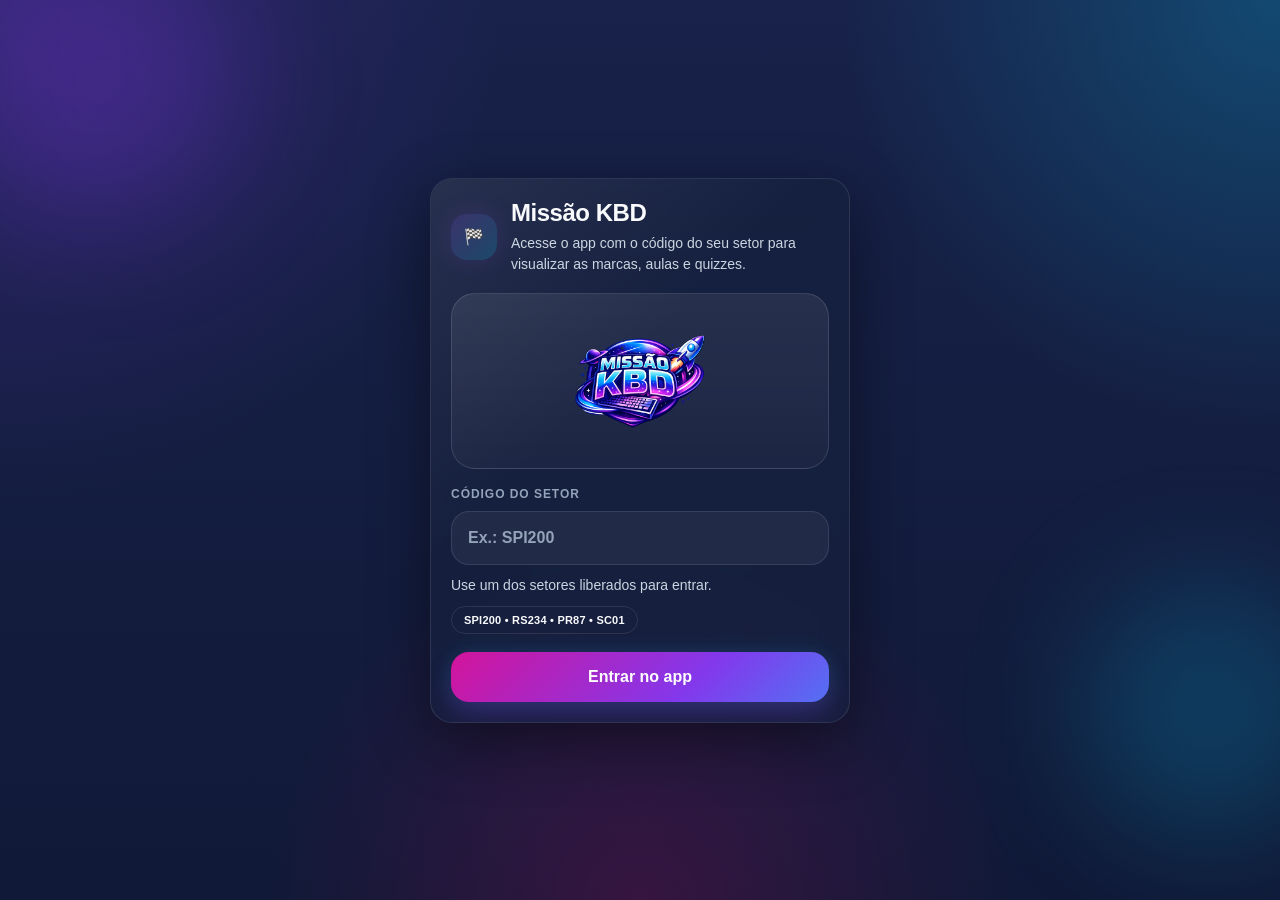
==== commit d4b2dbdf: "push v2" ====
--- a/home.html
+++ b/home.html
@@ -1 +1 @@
-<!doctype html><html lang="pt-br"><head><meta charset="utf-8"><meta name="viewport" content="width=device-width, initial-scale=1, viewport-fit=cover"><title>Missão KBD • Home</title><link rel="stylesheet" href="style.css"><script defer src="app.js"></script></head><body onload="renderHome()"><div class="bg-grid"></div><div class="bg-glow"></div><div class="app-shell"><header class="topbar"><div class="topbar-left"><button id="topbarBack" class="icon-button hidden" type="button" aria-label="Voltar"></button><div class="topbar-brand"><img id="topbarLogo" class="topbar-logo" src="logo-missao-kbd-v2.png" alt="Missão KBD"><div class="topbar-meta"><span id="topbarEyebrow" class="topbar-eyebrow">Missão KBD</span><strong id="topbarTitle" class="topbar-title">Marcas P&G</strong><span id="topbarSubtitle" class="topbar-subtitle">Escolha uma marca para começar</span></div></div></div><div class="topbar-right"><span id="topbarSetor" class="setor-badge">—</span><button id="topbarMenu" class="icon-button" type="button" aria-label="Trocar setor"></button><button id="topbarLogout" class="icon-button" type="button" aria-label="Sair"></button></div></header><main class="main-content"><section class="hero-card"><div class="hero-logo"><img src="logo-missao-kbd-v2.png" alt="Missão KBD"></div><div class="hero-head"><h1 class="hero-title">Treinamentos por marca</h1><p id="heroSummary" class="hero-subtitle">Carregando progresso...</p></div><div class="summary-card"><div class="summary-card-top"><div><div class="summary-card-label">Progresso geral</div><div id="heroStats" class="summary-card-value">0/0</div></div><div class="summary-card-icon">🏆</div></div><div class="progress-track"><div id="heroTrack" class="progress-fill" style="width:0%"></div></div></div></section><section class="section-head"><h2 class="section-title">Marcas</h2><p class="section-subtitle">Toque em uma marca para abrir os KBDs disponíveis.</p></section><section id="listaMarcas" class="brand-list"></section></main><nav class="bottom-nav" aria-label="Navegação principal"><a class="bottom-nav-link" data-nav="home" href="home.html"><span>🏠</span><span class="bottom-nav-label">Home</span></a><a class="bottom-nav-link" data-nav="brands" href="home.html"><span>🧩</span><span class="bottom-nav-label">Marcas</span></a><a class="bottom-nav-link" data-nav="quiz" href="quiz.html"><span>🧠</span><span class="bottom-nav-label">Quiz</span></a></nav></div></body></html>
+<!doctype html><html lang="pt-br"><head><meta charset="utf-8"><meta name="viewport" content="width=device-width, initial-scale=1, viewport-fit=cover"><title>Missão KBD • Home</title><link rel="stylesheet" href="style.css"><script defer src="app.js"></script></head><body onload="renderHome()"><div class="bg-grid"></div><div class="bg-glow"></div><div class="app-shell"><header class="topbar"><div class="topbar-left"><button id="topbarBack" class="icon-button hidden" type="button" aria-label="Voltar"></button><div class="topbar-brand"><img id="topbarLogo" class="topbar-logo" src="logo-missao-kbd-v2.png" alt="Missão KBD"><div class="topbar-meta"><span id="topbarEyebrow" class="topbar-eyebrow">Missão KBD</span><strong id="topbarTitle" class="topbar-title">Marcas P&G</strong><span id="topbarSubtitle" class="topbar-subtitle">Escolha uma marca para começar</span></div></div></div><div class="topbar-right"><span id="topbarSetor" class="setor-badge">—</span><button id="topbarMenu" class="icon-button" type="button" aria-label="Trocar setor"></button><button id="topbarLogout" class="icon-button" type="button" aria-label="Sair"></button></div></header><main class="main-content"><section class="hero-card"><div class="hero-logo"><img src="logo-missao-kbd-v2.png" alt="Missão KBD"></div><div class="hero-head"><h1 class="hero-title">Treinamentos por marca</h1><p id="heroSummary" class="hero-subtitle">Carregando progresso...</p></div><div class="summary-card"><div class="summary-card-top"><div><div class="summary-card-label">Progresso geral</div><div id="heroStats" class="summary-card-value">0/0</div></div><div class="summary-card-icon">🏆</div></div><div class="progress-track"><div id="heroTrack" class="progress-fill" style="width:0%"></div></div></div></section><section class="section-head"><h2 class="section-title">Marcas</h2><p class="section-subtitle">Toque em uma marca para abrir os KBDs disponíveis.</p></section><section id="listaMarcas" class="brand-list"></section></main></div></body></html>
--- a/style.css
+++ b/style.css
@@ -1,8 +1,8 @@
 :root {
-  --bg-dark: #0a0e27;
-  --bg-darker: #050811;
-  --bg-card: rgba(15, 23, 42, 0.78);
-  --bg-card-hover: rgba(20, 30, 50, 0.95);
+  --bg-dark: #121a39;
+  --bg-darker: #0b1126;
+  --bg-card: rgba(23, 32, 62, 0.78);
+  --bg-card-hover: rgba(28, 40, 76, 0.96);
   --neon-pink: #ff006e;
   --neon-purple: #8338ec;
   --neon-blue: #00d4ff;
@@ -35,10 +35,10 @@
   font-family: Inter, -apple-system, BlinkMacSystemFont, 'Segoe UI', Roboto, sans-serif;
   color: var(--text-primary);
   background:
-    radial-gradient(circle at top left, rgba(131, 56, 236, 0.18), transparent 28%),
-    radial-gradient(circle at top right, rgba(0, 212, 255, 0.16), transparent 24%),
-    radial-gradient(circle at bottom center, rgba(255, 0, 110, 0.14), transparent 30%),
-    linear-gradient(180deg, var(--bg-dark) 0%, var(--bg-darker) 100%);
+    radial-gradient(circle at top left, rgba(131, 56, 236, 0.24), transparent 32%),
+    radial-gradient(circle at top right, rgba(0, 212, 255, 0.22), transparent 28%),
+    radial-gradient(circle at bottom center, rgba(255, 0, 110, 0.16), transparent 34%),
+    linear-gradient(180deg, #18224a 0%, #101937 100%);
   background-attachment: fixed;
   overflow-x: hidden;
 }
@@ -64,7 +64,7 @@
     linear-gradient(90deg, rgba(255,255,255,0.04) 1px, transparent 1px);
   background-size: 32px 32px;
   mask-image: linear-gradient(180deg, rgba(0,0,0,0.5), transparent 90%);
-  opacity: 0.18;
+  opacity: 0.1;
 }
 
 .bg-glow::before,
@@ -97,7 +97,7 @@
   min-height: 100vh;
   margin: 0 auto;
   position: relative;
-  padding-bottom: calc(var(--bottombar-h) + env(safe-area-inset-bottom, 0px) + 24px);
+  padding-bottom: calc(env(safe-area-inset-bottom, 0px) + 24px);
 }
 
 .topbar {
@@ -404,11 +404,12 @@
   width: 58px;
   height: 58px;
   border-radius: 18px;
-  background: #fff;
+  background: linear-gradient(180deg, rgba(255,255,255,0.14), rgba(255,255,255,0.07));
   border: 1px solid rgba(255,255,255,0.15);
   padding: 8px;
   object-fit: contain;
   flex-shrink: 0;
+  box-shadow: inset 0 1px 0 rgba(255,255,255,0.12), 0 10px 24px rgba(0,0,0,0.16);
 }
 
 .brand-info,
@@ -544,9 +545,10 @@
 
 .image-gallery img {
   width: 100%;
-  border-radius: 20px;
-  border: 1px solid var(--border-light);
-  object-fit: cover;
+  border-radius: 18px;
+  border: 1px solid rgba(255,255,255,0.12);
+  background: rgba(255,255,255,0.04);
+  box-shadow: 0 16px 40px rgba(0,0,0,0.24);
 }
 
 .quiz-shell { display: flex; flex-direction: column; gap: 16px; }
@@ -634,13 +636,14 @@
 .empty-state-copy { display: flex; flex-direction: column; gap: 6px; }
 
 .justification-box {
-  border-radius: 18px;
-  padding: 14px;
-  background: rgba(255,255,255,0.04);
-  border: 1px solid rgba(255,255,255,0.08);
-  color: var(--text-secondary);
-  line-height: 1.55;
+  border-radius: 20px;
+  padding: 16px 18px;
+  background: linear-gradient(135deg, rgba(255, 0, 110, 0.18), rgba(0, 212, 255, 0.14));
+  border: 1px solid rgba(255,255,255,0.18);
+  color: #fdf2f8;
+  line-height: 1.6;
   font-size: 14px;
+  box-shadow: 0 14px 34px rgba(131, 56, 236, 0.18);
 }
 
 .answer-box {
@@ -876,3 +879,7 @@
   .question-title { font-size: 19px; }
   .summary-card-value, .result-score { font-size: 30px; }
 }
+
+.feedback-card-slide { animation: slideDownValidate .42s ease both; }
+@keyframes slideDownValidate { from { opacity: 0; transform: translateY(-18px); } to { opacity: 1; transform: translateY(0); } }
+.bottom-nav { display:none !important; }
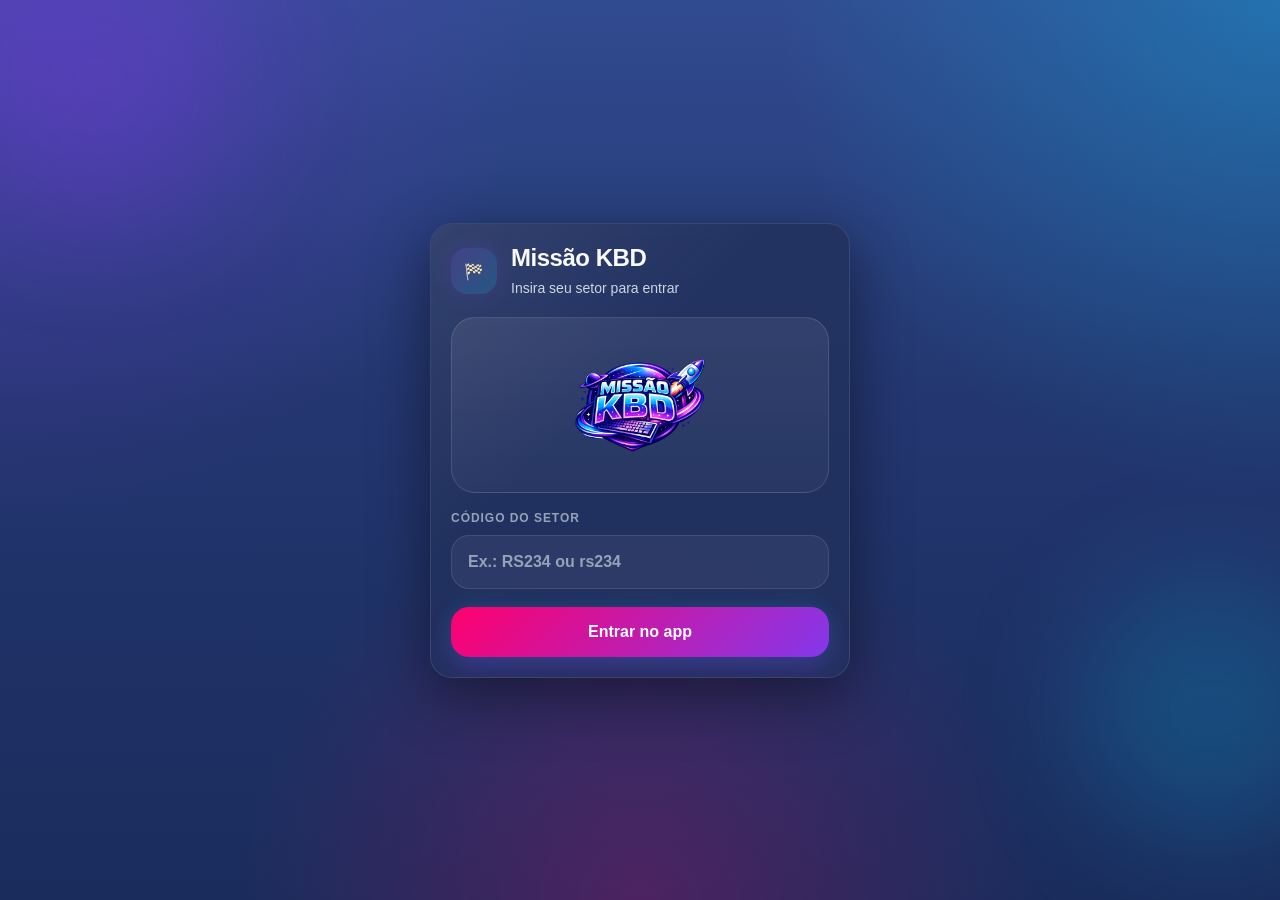
==== commit fcb6758e: "push v4 + setores" ====
--- a/home.html
+++ b/home.html
@@ -1 +1 @@
-<!doctype html><html lang="pt-br"><head><meta charset="utf-8"><meta name="viewport" content="width=device-width, initial-scale=1, viewport-fit=cover"><title>Missão KBD • Home</title><link rel="stylesheet" href="style.css"><script defer src="app.js"></script></head><body onload="renderHome()"><div class="bg-grid"></div><div class="bg-glow"></div><div class="app-shell"><header class="topbar"><div class="topbar-left"><button id="topbarBack" class="icon-button hidden" type="button" aria-label="Voltar"></button><div class="topbar-brand"><img id="topbarLogo" class="topbar-logo" src="logo-missao-kbd-v2.png" alt="Missão KBD"><div class="topbar-meta"><span id="topbarEyebrow" class="topbar-eyebrow">Missão KBD</span><strong id="topbarTitle" class="topbar-title">Marcas P&G</strong><span id="topbarSubtitle" class="topbar-subtitle">Escolha uma marca para começar</span></div></div></div><div class="topbar-right"><span id="topbarSetor" class="setor-badge">—</span><button id="topbarMenu" class="icon-button" type="button" aria-label="Trocar setor"></button><button id="topbarLogout" class="icon-button" type="button" aria-label="Sair"></button></div></header><main class="main-content"><section class="hero-card"><div class="hero-logo"><img src="logo-missao-kbd-v2.png" alt="Missão KBD"></div><div class="hero-head"><h1 class="hero-title">Treinamentos por marca</h1><p id="heroSummary" class="hero-subtitle">Carregando progresso...</p></div><div class="summary-card"><div class="summary-card-top"><div><div class="summary-card-label">Progresso geral</div><div id="heroStats" class="summary-card-value">0/0</div></div><div class="summary-card-icon">🏆</div></div><div class="progress-track"><div id="heroTrack" class="progress-fill" style="width:0%"></div></div></div></section><section class="section-head"><h2 class="section-title">Marcas</h2><p class="section-subtitle">Toque em uma marca para abrir os KBDs disponíveis.</p></section><section id="listaMarcas" class="brand-list"></section></main></div></body></html>
+<!doctype html><html lang="pt-br"><head><meta charset="utf-8"><meta name="viewport" content="width=device-width, initial-scale=1, viewport-fit=cover"><title>Missão KBD • Home</title><link rel="stylesheet" href="style.css"><script defer src="app.js"></script></head><body onload="renderHome()"><div class="bg-grid"></div><div class="bg-glow"></div><div class="app-shell"><header class="topbar topbar-home-only"><div class="topbar-right topbar-right-home"><span id="topbarSetor" class="setor-badge">—</span></div></header><main class="main-content"><section class="hero-card"><div class="hero-logo"><img src="logo-missao-kbd-v2.png" alt="Missão KBD"></div><div class="hero-head"><h1 class="hero-title">Treinamentos por marca</h1><p id="heroSummary" class="hero-subtitle">Carregando progresso...</p></div><div class="summary-card"><div class="summary-card-top"><div><div class="summary-card-label">Progresso geral</div><div id="heroStats" class="summary-card-value">0/0</div></div><div class="summary-card-icon">🏆</div></div><div class="progress-track"><div id="heroTrack" class="progress-fill" style="width:0%"></div></div></div></section><section class="section-head"><h2 class="section-title">Marcas</h2></section><section id="listaMarcas" class="brand-list"></section></main></div></body></html>
--- a/style.css
+++ b/style.css
@@ -1,8 +1,8 @@
 :root {
-  --bg-dark: #121a39;
-  --bg-darker: #0b1126;
-  --bg-card: rgba(23, 32, 62, 0.78);
-  --bg-card-hover: rgba(28, 40, 76, 0.96);
+  --bg-dark: #23366f;
+  --bg-darker: #172754;
+  --bg-card: rgba(34, 49, 94, 0.84);
+  --bg-card-hover: rgba(43, 61, 114, 0.96);
   --neon-pink: #ff006e;
   --neon-purple: #8338ec;
   --neon-blue: #00d4ff;
@@ -35,10 +35,10 @@
   font-family: Inter, -apple-system, BlinkMacSystemFont, 'Segoe UI', Roboto, sans-serif;
   color: var(--text-primary);
   background:
-    radial-gradient(circle at top left, rgba(131, 56, 236, 0.24), transparent 32%),
-    radial-gradient(circle at top right, rgba(0, 212, 255, 0.22), transparent 28%),
-    radial-gradient(circle at bottom center, rgba(255, 0, 110, 0.16), transparent 34%),
-    linear-gradient(180deg, #18224a 0%, #101937 100%);
+    radial-gradient(circle at top left, rgba(131, 56, 236, 0.34), transparent 34%),
+    radial-gradient(circle at top right, rgba(0, 212, 255, 0.28), transparent 32%),
+    radial-gradient(circle at bottom center, rgba(255, 0, 110, 0.22), transparent 36%),
+    linear-gradient(180deg, #314b90 0%, #23366f 45%, #1a2c5c 100%);
   background-attachment: fixed;
   overflow-x: hidden;
 }
@@ -97,7 +97,7 @@
   min-height: 100vh;
   margin: 0 auto;
   position: relative;
-  padding-bottom: calc(env(safe-area-inset-bottom, 0px) + 24px);
+  padding-bottom: calc(env(safe-area-inset-bottom, 0px) + 8px);
 }
 
 .topbar {
@@ -111,7 +111,7 @@
   justify-content: space-between;
   gap: 12px;
   backdrop-filter: blur(18px);
-  background: linear-gradient(180deg, rgba(5, 8, 17, 0.92), rgba(5, 8, 17, 0.7));
+  background: linear-gradient(180deg, rgba(17, 26, 60, 0.96), rgba(24, 36, 79, 0.84));
   border-bottom: 1px solid var(--border-light);
 }
 
@@ -381,6 +381,11 @@
   padding: 16px;
 }
 
+.kbd-card {
+  background: linear-gradient(180deg, rgba(41,60,115,0.94), rgba(31,47,97,0.94));
+  border-radius: 24px;
+}
+
 .brand-card:hover,
 .kbd-card:hover {
   background: var(--bg-card-hover);
@@ -400,12 +405,30 @@
 .brand-main,
 .kbd-main { display: flex; align-items: center; gap: 14px; min-width: 0; }
 
+
+.brand-card {
+  background: linear-gradient(180deg, rgba(42,92,196,0.94), rgba(34,74,166,0.94));
+  border-radius: 24px;
+}
+.brand-logo-wrap {
+  width: 72px;
+  height: 72px;
+  border-radius: 22px;
+  padding: 8px;
+  background: #ffffff;
+  border: 1px solid rgba(207, 226, 255, 0.9);
+  box-shadow: inset 0 1px 0 rgba(255,255,255,0.15), 0 14px 30px rgba(8,12,28,0.24);
+  flex-shrink: 0;
+  display:flex;
+  align-items:center;
+  justify-content:center;
+}
 .brand-logo {
   width: 58px;
   height: 58px;
   border-radius: 18px;
-  background: linear-gradient(180deg, rgba(255,255,255,0.14), rgba(255,255,255,0.07));
-  border: 1px solid rgba(255,255,255,0.15);
+  background: #ffffff;
+  border: 1px solid rgba(216, 228, 255, 0.95);
   padding: 8px;
   object-fit: contain;
   flex-shrink: 0;
@@ -518,7 +541,7 @@
 .image-frame {
   width: 100%;
   border-radius: 20px;
-  background: rgba(0,0,0,0.25);
+  background: rgba(255,255,255,0.08);
   border: 1px solid var(--border-light);
   overflow: hidden;
 }
@@ -543,6 +566,14 @@
   gap: 12px;
 }
 
+.kbd-visual-card {
+  padding: 10px;
+  border-radius: 22px;
+  background: rgba(255,255,255,0.08);
+  border: 1px solid rgba(255,255,255,0.12);
+  box-shadow: 0 18px 42px rgba(6,10,25,0.18);
+}
+
 .image-gallery img {
   width: 100%;
   border-radius: 18px;
@@ -561,6 +592,7 @@
 }
 
 .question-card { display: flex; flex-direction: column; gap: 16px; animation: slideUp .28s ease; }
+.quiz-validating .question-card { transform: translateY(-4px); transition: transform .3s ease; }
 .question-helper { font-size: 13px; }
 .option-list { gap: 10px; }
 
@@ -635,10 +667,25 @@
 .result-copy,
 .empty-state-copy { display: flex; flex-direction: column; gap: 6px; }
 
+.bullet-highlight {
+  display:inline-flex;
+  align-items:center;
+  margin-bottom: 12px;
+  padding: 6px 12px;
+  border-radius: 999px;
+  background: linear-gradient(135deg, rgba(255,0,110,.92), rgba(255,145,0,.88));
+  color: white;
+  font-size: 11px;
+  font-weight: 900;
+  letter-spacing: .06em;
+  text-transform: uppercase;
+  box-shadow: 0 10px 22px rgba(255,0,110,.24);
+}
+
 .justification-box {
   border-radius: 20px;
   padding: 16px 18px;
-  background: linear-gradient(135deg, rgba(255, 0, 110, 0.18), rgba(0, 212, 255, 0.14));
+  background: linear-gradient(135deg, rgba(255, 0, 110, 0.28), rgba(255, 145, 0, 0.18), rgba(0, 212, 255, 0.18));
   border: 1px solid rgba(255,255,255,0.18);
   color: #fdf2f8;
   line-height: 1.6;
@@ -880,6 +927,17 @@
   .summary-card-value, .result-score { font-size: 30px; }
 }
 
-.feedback-card-slide { animation: slideDownValidate .42s ease both; }
-@keyframes slideDownValidate { from { opacity: 0; transform: translateY(-18px); } to { opacity: 1; transform: translateY(0); } }
+.feedback-card-slide { animation: slideDownValidate .48s ease both; }
+@keyframes slideDownValidate { from { opacity: 0; transform: translateY(32px); } to { opacity: 1; transform: translateY(0); } }
 .bottom-nav { display:none !important; }
+
+
+.result-stats .summary-chip { background: rgba(255,255,255,0.14); color: #fff; border-color: rgba(255,255,255,0.16); }
+.result-stats .summary-chip.pending { background: rgba(255, 191, 36, 0.18); }
+.hero-card { background: linear-gradient(180deg, rgba(50,68,126,0.92), rgba(31,45,92,0.92)); }
+.section-head .section-subtitle { color: rgba(248,250,252,.82); }
+
+.justification-text{display:block; margin:0; line-height:1.65;}
+.bullet-highlight{display:flex; width:fit-content; margin-bottom:10px;}
+.topbar-home-only{justify-content:flex-end; min-height:64px;}
+.topbar-right-home{width:100%; justify-content:flex-end;}
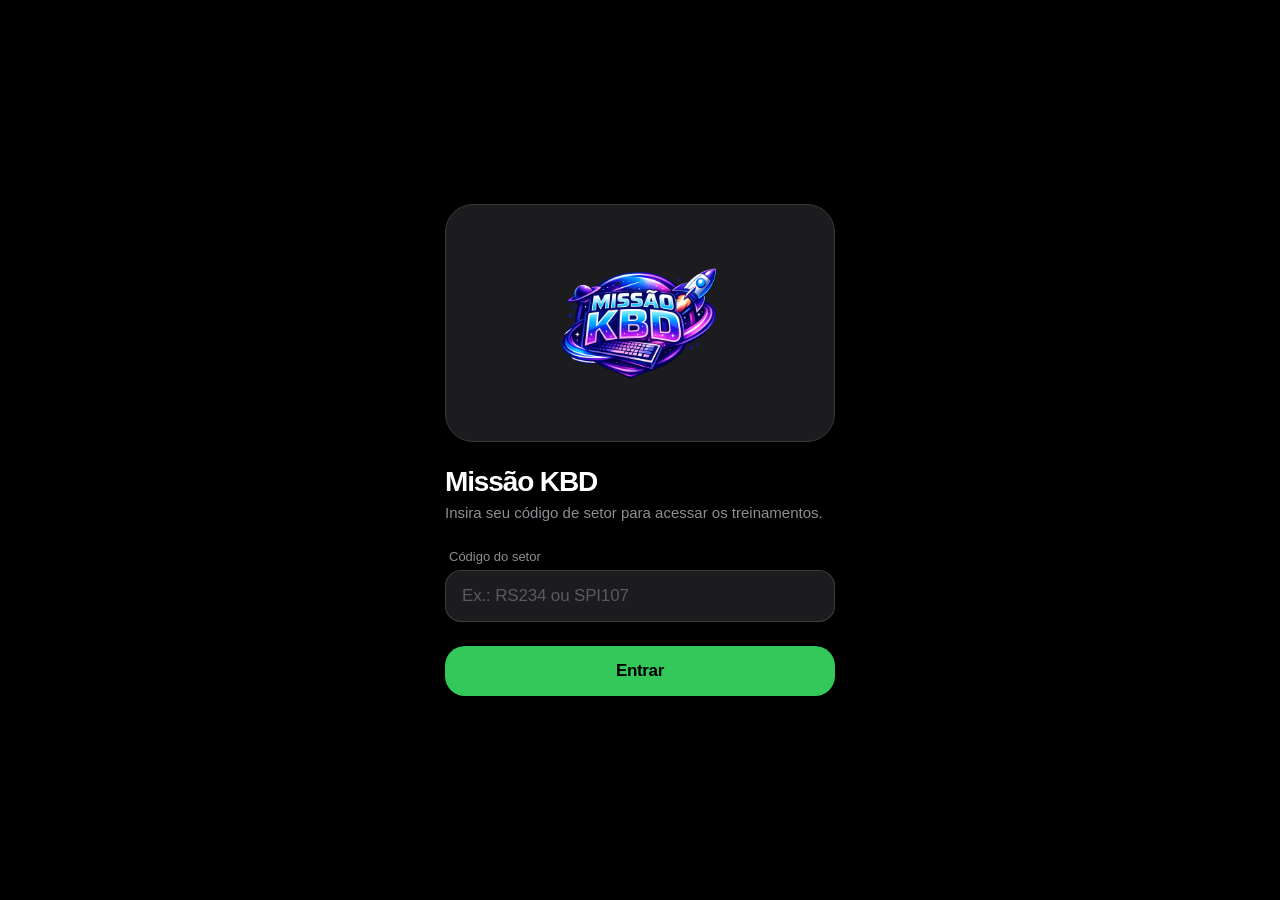
==== commit 19283641: "push claude" ====
--- a/home.html
+++ b/home.html
@@ -1 +1,56 @@
-<!doctype html><html lang="pt-br"><head><meta charset="utf-8"><meta name="viewport" content="width=device-width, initial-scale=1, viewport-fit=cover"><title>Missão KBD • Home</title><link rel="stylesheet" href="style.css"><script defer src="app.js"></script></head><body onload="renderHome()"><div class="bg-grid"></div><div class="bg-glow"></div><div class="app-shell"><header class="topbar topbar-home-only"><div class="topbar-right topbar-right-home"><span id="topbarSetor" class="setor-badge">—</span></div></header><main class="main-content"><section class="hero-card"><div class="hero-logo"><img src="logo-missao-kbd-v2.png" alt="Missão KBD"></div><div class="hero-head"><h1 class="hero-title">Treinamentos por marca</h1><p id="heroSummary" class="hero-subtitle">Carregando progresso...</p></div><div class="summary-card"><div class="summary-card-top"><div><div class="summary-card-label">Progresso geral</div><div id="heroStats" class="summary-card-value">0/0</div></div><div class="summary-card-icon">🏆</div></div><div class="progress-track"><div id="heroTrack" class="progress-fill" style="width:0%"></div></div></div></section><section class="section-head"><h2 class="section-title">Marcas</h2></section><section id="listaMarcas" class="brand-list"></section></main></div></body></html>
+<!doctype html>
+<html lang="pt-br">
+<head>
+  <meta charset="utf-8">
+  <meta name="viewport" content="width=device-width, initial-scale=1, viewport-fit=cover">
+  <title>Missão KBD • Home</title>
+  <link rel="stylesheet" href="style.css">
+  <script defer src="app.js"></script>
+</head>
+<body onload="renderHome()">
+  <div class="bg-grid"></div>
+  <div class="bg-glow"></div>
+  <div class="app-shell">
+
+    <header class="topbar topbar-home-only">
+      <div class="topbar-right topbar-right-home">
+        <span id="topbarSetor" class="setor-badge">—</span>
+      </div>
+    </header>
+
+    <main class="main-content">
+
+      <section class="hero-card">
+        <div class="hero-logo">
+          <img src="logo-missao-kbd-v2.png" alt="Missão KBD">
+        </div>
+        <div class="hero-head">
+          <h1 class="hero-title">Treinamentos</h1>
+          <p id="heroSummary" class="hero-subtitle">Carregando progresso...</p>
+        </div>
+        <div class="summary-card">
+          <div class="summary-card-top">
+            <div>
+              <div class="summary-card-label">Progresso geral</div>
+              <div id="heroStats" class="summary-card-value">0/0</div>
+            </div>
+            <div class="summary-card-icon">
+              <svg viewBox="0 0 24 24"><path d="M8 21h8"/><path d="M12 17v4"/><path d="M7 4h10v5a5 5 0 0 1-10 0V4Z"/><path d="M5 6H3a2 2 0 0 0 0 4h2"/><path d="M19 6h2a2 2 0 1 1 0 4h-2"/></svg>
+            </div>
+          </div>
+          <div class="progress-track">
+            <div id="heroTrack" class="progress-fill" style="width:0%"></div>
+          </div>
+        </div>
+      </section>
+
+      <section class="section-head">
+        <h2 class="section-title">Marcas</h2>
+      </section>
+
+      <section id="listaMarcas" class="brand-list"></section>
+
+    </main>
+  </div>
+</body>
+</html>
--- a/style.css
+++ b/style.css
@@ -1,943 +1,725 @@
+/* ─── Apple iOS Dark Mode Design System ─────────────────── */
 :root {
-  --bg-dark: #23366f;
-  --bg-darker: #172754;
-  --bg-card: rgba(34, 49, 94, 0.84);
-  --bg-card-hover: rgba(43, 61, 114, 0.96);
-  --neon-pink: #ff006e;
-  --neon-purple: #8338ec;
-  --neon-blue: #00d4ff;
-  --neon-cyan: #00f5ff;
-  --neon-magenta: #ff10f0;
-  --success: #10b981;
-  --warning: #fbbf24;
-  --error: #ef4444;
-  --info: #3b82f6;
-  --text-primary: #f8fafc;
-  --text-secondary: #cbd5e1;
-  --text-tertiary: #94a3b8;
-  --border-light: rgba(255, 255, 255, 0.1);
-  --border-medium: rgba(255, 255, 255, 0.2);
-  --shadow-lg: 0 18px 60px rgba(0, 0, 0, 0.45);
-  --shadow-neon: 0 0 24px rgba(131, 56, 236, 0.18);
-  --radius-sm: 10px;
-  --radius-md: 16px;
-  --radius-lg: 22px;
-  --radius-xl: 28px;
-  --topbar-h: 78px;
-  --bottombar-h: 84px;
-}
-
-* { box-sizing: border-box; }
-html { scroll-behavior: smooth; }
+  /* Backgrounds — iOS layered system */
+  --bg-primary:    #000000;
+  --bg-secondary:  #1c1c1e;
+  --bg-tertiary:   #2c2c2e;
+  --bg-quaternary: #3a3a3c;
+
+  /* Labels */
+  --label-1:  rgba(255,255,255,1.00);
+  --label-2:  rgba(235,235,245,0.60);
+  --label-3:  rgba(235,235,245,0.30);
+  --label-4:  rgba(235,235,245,0.16);
+
+  /* Fills */
+  --fill-1: rgba(120,120,128,0.36);
+  --fill-2: rgba(120,120,128,0.28);
+  --fill-3: rgba(118,118,128,0.20);
+  --fill-4: rgba(116,116,128,0.12);
+
+  /* Separators */
+  --sep:      rgba(84,84,88,0.60);
+  --sep-op:   rgba(56,56,58,1.00);
+
+  /* System Green */
+  --green:        #34c759;
+  --green-dim:    rgba(52,199,89,0.16);
+  --green-border: rgba(52,199,89,0.30);
+
+  /* System colors */
+  --red:    #ff453a;
+  --red-dim: rgba(255,69,58,0.15);
+  --blue:   #0a84ff;
+  --blue-dim: rgba(10,132,255,0.15);
+  --yellow: #ffd60a;
+
+  /* Radii — iOS standard */
+  --r-xs:  8px;
+  --r-sm:  10px;
+  --r-md:  13px;
+  --r-lg:  16px;
+  --r-xl:  20px;
+  --r-2xl: 28px;
+
+  --topbar-h: 56px;
+}
+
+/* ─── Reset ──────────────────────────────────────────────── */
+*, *::before, *::after { box-sizing: border-box; }
+html { scroll-behavior: smooth; -webkit-text-size-adjust: 100%; }
 html, body { min-height: 100%; }
 body {
   margin: 0;
-  font-family: Inter, -apple-system, BlinkMacSystemFont, 'Segoe UI', Roboto, sans-serif;
-  color: var(--text-primary);
-  background:
-    radial-gradient(circle at top left, rgba(131, 56, 236, 0.34), transparent 34%),
-    radial-gradient(circle at top right, rgba(0, 212, 255, 0.28), transparent 32%),
-    radial-gradient(circle at bottom center, rgba(255, 0, 110, 0.22), transparent 36%),
-    linear-gradient(180deg, #314b90 0%, #23366f 45%, #1a2c5c 100%);
-  background-attachment: fixed;
+  font-family: -apple-system, BlinkMacSystemFont, "Helvetica Neue", Arial, sans-serif;
+  color: var(--label-1);
+  background: var(--bg-primary);
   overflow-x: hidden;
-}
-
+  -webkit-font-smoothing: antialiased;
+}
 a { color: inherit; text-decoration: none; }
 button, input { font: inherit; }
-button { border: 0; }
+button { border: 0; cursor: pointer; background: none; }
 img { max-width: 100%; display: block; }
 
-.bg-glow,
-.bg-grid {
-  position: fixed;
-  inset: 0;
-  pointer-events: none;
-}
-
-.bg-grid::before {
-  content: "";
-  position: absolute;
-  inset: 0;
-  background-image:
-    linear-gradient(rgba(255,255,255,0.04) 1px, transparent 1px),
-    linear-gradient(90deg, rgba(255,255,255,0.04) 1px, transparent 1px);
-  background-size: 32px 32px;
-  mask-image: linear-gradient(180deg, rgba(0,0,0,0.5), transparent 90%);
-  opacity: 0.1;
-}
-
-.bg-glow::before,
-.bg-glow::after {
-  content: "";
-  position: absolute;
-  border-radius: 999px;
-  filter: blur(60px);
-}
-
-.bg-glow::before {
-  width: 280px;
-  height: 280px;
-  top: -60px;
-  left: -40px;
-  background: rgba(131, 56, 236, 0.24);
-}
-
-.bg-glow::after {
-  width: 260px;
-  height: 260px;
-  right: -60px;
-  bottom: 60px;
-  background: rgba(0, 212, 255, 0.18);
-}
-
+/* ─── Background decorations (minimal) ──────────────────── */
+.bg-glow, .bg-grid { display: none; }
+
+/* ─── App shell ──────────────────────────────────────────── */
 .app-shell {
   width: 100%;
-  max-width: 480px;
+  max-width: 430px;
   min-height: 100vh;
   margin: 0 auto;
   position: relative;
-  padding-bottom: calc(env(safe-area-inset-bottom, 0px) + 8px);
-}
-
+  padding-bottom: calc(env(safe-area-inset-bottom, 0px) + 16px);
+}
+
+/* ─── Topbar ─────────────────────────────────────────────── */
 .topbar {
   position: sticky;
-  top: 0;
-  z-index: 90;
+  top: 0; z-index: 90;
   min-height: var(--topbar-h);
-  padding: 14px 16px;
+  padding: 0 16px;
   display: flex;
   align-items: center;
   justify-content: space-between;
   gap: 12px;
-  backdrop-filter: blur(18px);
-  background: linear-gradient(180deg, rgba(17, 26, 60, 0.96), rgba(24, 36, 79, 0.84));
-  border-bottom: 1px solid var(--border-light);
-}
-
-.topbar-left,
-.topbar-right,
-.topbar-meta,
-.topbar-brand {
-  display: flex;
-  align-items: center;
-}
-
-.topbar-left { gap: 12px; min-width: 0; }
-.topbar-right { gap: 8px; flex-shrink: 0; }
+  background: rgba(0,0,0,0.72);
+  backdrop-filter: blur(20px) saturate(1.8);
+  -webkit-backdrop-filter: blur(20px) saturate(1.8);
+  border-bottom: 0.5px solid var(--sep);
+}
+
+.topbar-left, .topbar-right, .topbar-meta, .topbar-brand {
+  display: flex; align-items: center;
+}
+.topbar-left { gap: 10px; min-width: 0; }
+.topbar-right { gap: 6px; flex-shrink: 0; }
 .topbar-brand { gap: 10px; min-width: 0; }
-.topbar-meta { flex-direction: column; align-items: flex-start; gap: 2px; min-width: 0; }
-
-.topbar-logo {
-  width: 40px;
-  height: 40px;
-  object-fit: contain;
-  border-radius: 14px;
-  padding: 6px;
-  background: rgba(255,255,255,0.06);
-  border: 1px solid var(--border-light);
-  box-shadow: var(--shadow-neon);
-}
-
-.topbar-eyebrow {
-  font-size: 11px;
-  text-transform: uppercase;
-  letter-spacing: 0.08em;
-  color: var(--text-tertiary);
-}
-
-.topbar-title {
-  font-size: 15px;
-  font-weight: 700;
-  line-height: 1.2;
-  max-width: 200px;
-  white-space: nowrap;
-  overflow: hidden;
-  text-overflow: ellipsis;
-}
-
-.topbar-subtitle {
-  font-size: 11px;
-  color: var(--text-secondary);
-  white-space: nowrap;
-  overflow: hidden;
-  text-overflow: ellipsis;
-  max-width: 220px;
-}
-
+.topbar-meta { flex-direction: column; align-items: flex-start; gap: 0; min-width: 0; }
+
+.topbar-logo { width: 32px; height: 32px; object-fit: contain; border-radius: 8px; }
+.topbar-eyebrow { font-size: 11px; font-weight: 500; color: var(--label-3); letter-spacing: 0.01em; }
+.topbar-title { font-size: 17px; font-weight: 600; letter-spacing: -0.02em; max-width: 200px; white-space: nowrap; overflow: hidden; text-overflow: ellipsis; }
+.topbar-subtitle { font-size: 12px; color: var(--label-2); white-space: nowrap; overflow: hidden; text-overflow: ellipsis; max-width: 200px; }
+
+/* ─── Icon buttons ───────────────────────────────────────── */
 .icon-button {
-  width: 38px;
-  height: 38px;
-  border-radius: 14px;
-  background: rgba(255,255,255,0.06);
-  border: 1px solid var(--border-light);
-  color: var(--text-primary);
+  width: 36px; height: 36px;
+  border-radius: 50%;
+  background: var(--fill-3);
+  border: none;
+  color: var(--label-1);
   display: inline-flex;
   align-items: center;
   justify-content: center;
-  transition: transform .18s ease, border-color .18s ease, background .18s ease, box-shadow .18s ease;
-  cursor: pointer;
-}
-
-.icon-button svg,
-.bottom-nav-link svg,
-.inline-icon svg,
-.card-arrow svg,
-.option-icon svg,
-.summary-card-icon svg,
-.empty-state-icon svg,
-.feedback-badge svg,
-.next-chip svg,
-.login-logo-badge svg,
-.modal-icon-wrap svg {
-  width: 20px;
-  height: 20px;
-  stroke: currentColor;
-  fill: none;
-  stroke-width: 2;
-  stroke-linecap: round;
-  stroke-linejoin: round;
-}
-
-.icon-button:active,
-.bottom-nav-link:active,
-.primary-button:active,
-.secondary-button:active,
-.option-button:active,
-.brand-card:active,
-.kbd-card:active { transform: scale(0.98); }
-
-.icon-button:hover,
-.bottom-nav-link:hover,
-.brand-card:hover,
-.kbd-card:hover,
-.option-button:hover,
-.primary-button:hover,
-.secondary-button:hover {
-  border-color: var(--border-medium);
-}
-
-.setor-badge,
-.status-badge,
-.kbd-pill,
-.progress-pill,
-.login-sector-pill,
-.summary-chip,
-.next-chip {
+  transition: background 0.15s, transform 0.1s;
+}
+.icon-button:active { transform: scale(0.92); background: var(--fill-2); }
+
+.icon-button svg, .bottom-nav-link svg, .inline-icon svg,
+.card-arrow svg, .option-icon svg, .summary-card-icon svg,
+.empty-state-icon svg, .feedback-badge svg, .next-chip svg,
+.login-logo-badge svg, .modal-icon-wrap svg {
+  width: 18px; height: 18px;
+  stroke: currentColor; fill: none;
+  stroke-width: 1.8; stroke-linecap: round; stroke-linejoin: round;
+}
+
+/* ─── Badges & pills ─────────────────────────────────────── */
+.setor-badge, .status-badge, .kbd-pill, .progress-pill,
+.login-sector-pill, .summary-chip, .next-chip {
   display: inline-flex;
   align-items: center;
   justify-content: center;
-  gap: 6px;
-  min-height: 28px;
-  padding: 0 12px;
+  gap: 4px;
+  min-height: 24px;
+  padding: 0 10px;
   border-radius: 999px;
-  border: 1px solid var(--border-light);
-  font-size: 11px;
+  border: none;
+  font-size: 12px;
+  font-weight: 600;
+  letter-spacing: -0.01em;
+  white-space: nowrap;
+}
+
+.setor-badge {
+  background: var(--fill-3);
+  color: var(--label-2);
+  font-size: 13px;
   font-weight: 700;
-  letter-spacing: 0.02em;
-  white-space: nowrap;
-}
-
-.setor-badge {
-  background: linear-gradient(135deg, rgba(255, 0, 110, 0.18), rgba(131, 56, 236, 0.2));
-  color: #fff;
-  box-shadow: 0 0 18px rgba(255, 0, 110, 0.18);
-}
-
+}
+
+.status-badge {
+  background: var(--blue-dim);
+  color: var(--blue);
+}
+
+.progress-pill.pending, .kbd-pill.pending, .summary-chip.pending {
+  background: rgba(255,214,10,0.15);
+  color: var(--yellow);
+}
+.progress-pill.completed, .kbd-pill.completed, .summary-chip.completed {
+  background: var(--green-dim);
+  color: var(--green);
+}
+
+/* ─── Active states ──────────────────────────────────────── */
+.brand-card:active, .kbd-card:active,
+.primary-button:active, .secondary-button:active,
+.option-button:active { transform: scale(0.97); }
+
+/* ─── Main content ───────────────────────────────────────── */
 .main-content {
+  padding: 0;
+  display: flex;
+  flex-direction: column;
+  gap: 0;
+}
+
+/* ─── Section grouping (iOS grouped lists) ───────────────── */
+.section-head {
+  padding: 28px 16px 8px;
+  display: flex;
+  flex-direction: column;
+  gap: 2px;
+}
+.section-head + .brand-list,
+.section-head + .kbd-list {
+  padding: 0 16px;
+}
+
+.section-title {
+  margin: 0;
+  font-size: 22px;
+  font-weight: 700;
+  letter-spacing: -0.03em;
+  color: var(--label-1);
+}
+.section-subtitle {
+  margin: 0;
+  font-size: 13px;
+  color: var(--label-2);
+  line-height: 1.4;
+}
+
+/* ─── Hero card ──────────────────────────────────────────── */
+.hero-card {
+  margin: 16px;
+  border-radius: var(--r-xl);
+  background: var(--bg-secondary);
+  padding: 20px;
+  display: flex;
+  flex-direction: column;
+  gap: 18px;
+  border: 0.5px solid var(--sep-op);
+}
+
+.hero-logo {
+  width: 100%;
+  border-radius: var(--r-lg);
+  background: var(--bg-tertiary);
   padding: 16px;
-  display: flex;
-  flex-direction: column;
-  gap: 16px;
-}
-
-.hero-card,
-.card,
-.summary-card,
-.login-panel,
-.question-card,
-.feedback-card,
-.result-card,
-.empty-state,
-.modal {
-  position: relative;
-  overflow: hidden;
-  background: var(--bg-card);
-  border: 1px solid var(--border-light);
-  border-radius: var(--radius-lg);
-  box-shadow: var(--shadow-lg);
-  backdrop-filter: blur(16px);
-}
-
-.hero-card::before,
-.card::before,
-.summary-card::before,
-.login-panel::before,
-.question-card::before,
-.feedback-card::before,
-.result-card::before,
-.empty-state::before,
-.modal::before {
-  content: "";
-  position: absolute;
-  inset: 0;
-  background: linear-gradient(135deg, rgba(255,255,255,0.08), transparent 40%);
-  pointer-events: none;
-}
-
-.hero-card,
-.login-panel { padding: 20px; }
-.card,
-.summary-card,
-.question-card,
-.feedback-card,
-.result-card,
-.empty-state { padding: 18px; }
-
-.hero-card {
-  display: flex;
-  flex-direction: column;
-  gap: 16px;
-}
-
-.hero-logo {
-  width: 100%;
-  border-radius: 22px;
-  background: linear-gradient(180deg, rgba(255,255,255,0.08), rgba(255,255,255,0.03));
-  border: 1px solid rgba(255,255,255,0.12);
-  padding: 12px;
-}
-
+}
 .hero-logo img {
   width: 100%;
-  max-height: 148px;
+  max-height: 130px;
   object-fit: contain;
 }
 
-.hero-title,
-.section-title,
-.login-title,
-.result-title,
-.modal-title,
-.feedback-title,
-.question-title {
-  margin: 0;
-  font-weight: 800;
-  letter-spacing: -0.02em;
-}
-
-.hero-title,
-.login-title,
-.result-title { font-size: 24px; }
-.section-title,
-.feedback-title,
-.modal-title { font-size: 18px; }
-.question-title { font-size: 21px; line-height: 1.35; }
-
-.hero-subtitle,
-.section-subtitle,
-.login-subtitle,
-.result-subtitle,
-.modal-text,
-.feedback-text,
-.helper-text,
-.card-subtitle,
-.question-helper,
-.empty-state-text {
-  margin: 0;
-  color: var(--text-secondary);
-  line-height: 1.5;
-  font-size: 14px;
-}
-
-.hero-head,
-.section-head,
-.login-head { display: flex; flex-direction: column; gap: 6px; }
-.section-head { gap: 4px; }
-
-.brand-list,
-.kbd-list,
-.summary-grid,
-.option-list,
-.action-stack {
+.hero-head { display: flex; flex-direction: column; gap: 4px; }
+.hero-title { margin: 0; font-size: 22px; font-weight: 700; letter-spacing: -0.03em; }
+.hero-subtitle { margin: 0; font-size: 14px; color: var(--label-2); line-height: 1.4; }
+
+/* ─── Summary card (progress) ────────────────────────────── */
+.summary-card {
+  background: var(--bg-secondary);
+  border-radius: var(--r-xl);
+  padding: 18px;
   display: flex;
   flex-direction: column;
   gap: 12px;
-}
-
-.brand-card,
-.kbd-card,
-.summary-card {
-  transition: transform .2s ease, border-color .2s ease, background .2s ease, box-shadow .2s ease;
-}
-
-.brand-card,
-.kbd-card {
-  cursor: pointer;
-  display: flex;
+  border: 0.5px solid var(--sep-op);
+}
+.hero-card .summary-card {
+  background: var(--bg-tertiary);
+  border-color: transparent;
+  margin: 0;
+}
+
+/* standalone summary-card in main-content */
+.main-content > .summary-card {
+  margin: 16px 16px 0;
+}
+
+.summary-card-top {
+  display: flex;
+  justify-content: space-between;
   align-items: center;
-  justify-content: space-between;
   gap: 12px;
-  padding: 16px;
-}
-
-.kbd-card {
-  background: linear-gradient(180deg, rgba(41,60,115,0.94), rgba(31,47,97,0.94));
-  border-radius: 24px;
-}
-
-.brand-card:hover,
-.kbd-card:hover {
-  background: var(--bg-card-hover);
-  box-shadow: 0 16px 40px rgba(0,0,0,.35), 0 0 24px rgba(0,212,255,.12);
-}
-
-.brand-card.pending,
-.kbd-card.pending {
-  border-color: rgba(251, 191, 36, 0.3);
-}
-
-.brand-card.completed,
-.kbd-card.completed {
-  border-color: rgba(16, 185, 129, 0.32);
-}
-
-.brand-main,
-.kbd-main { display: flex; align-items: center; gap: 14px; min-width: 0; }
-
-
-.brand-card {
-  background: linear-gradient(180deg, rgba(42,92,196,0.94), rgba(34,74,166,0.94));
-  border-radius: 24px;
-}
-.brand-logo-wrap {
-  width: 72px;
-  height: 72px;
-  border-radius: 22px;
-  padding: 8px;
-  background: #ffffff;
-  border: 1px solid rgba(207, 226, 255, 0.9);
-  box-shadow: inset 0 1px 0 rgba(255,255,255,0.15), 0 14px 30px rgba(8,12,28,0.24);
-  flex-shrink: 0;
-  display:flex;
-  align-items:center;
-  justify-content:center;
-}
-.brand-logo {
-  width: 58px;
-  height: 58px;
-  border-radius: 18px;
-  background: #ffffff;
-  border: 1px solid rgba(216, 228, 255, 0.95);
-  padding: 8px;
-  object-fit: contain;
-  flex-shrink: 0;
-  box-shadow: inset 0 1px 0 rgba(255,255,255,0.12), 0 10px 24px rgba(0,0,0,0.16);
-}
-
-.brand-info,
-.kbd-info { min-width: 0; display: flex; flex-direction: column; gap: 4px; }
-.brand-name,
-.kbd-name { font-size: 16px; font-weight: 700; line-height: 1.35; }
-.brand-meta,
-.kbd-meta { font-size: 13px; color: var(--text-secondary); }
-
-.card-arrow {
-  width: 36px;
-  height: 36px;
-  border-radius: 14px;
-  display: inline-flex;
-  align-items: center;
-  justify-content: center;
-  background: rgba(255,255,255,0.06);
-  color: var(--neon-blue);
-  flex-shrink: 0;
-}
-
-.progress-pill.pending,
-.kbd-pill.pending,
-.summary-chip.pending { color: var(--warning); background: rgba(251,191,36,0.12); border-color: rgba(251,191,36,0.3); }
-.progress-pill.completed,
-.kbd-pill.completed,
-.summary-chip.completed { color: var(--success); background: rgba(16,185,129,0.12); border-color: rgba(16,185,129,0.3); }
-.status-badge { color: var(--neon-blue); background: rgba(0, 212, 255, 0.12); }
-
-.progress-track {
-  width: 100%;
-  height: 10px;
-  border-radius: 999px;
-  background: rgba(255,255,255,0.07);
-  overflow: hidden;
-  border: 1px solid rgba(255,255,255,0.08);
-}
-
-.progress-fill {
-  height: 100%;
-  border-radius: inherit;
-  background: linear-gradient(90deg, var(--neon-pink), var(--neon-purple), var(--neon-blue));
-  background-size: 200% 200%;
-  box-shadow: 0 0 18px rgba(0,212,255,.25);
-  transition: width .35s ease;
-  animation: gradientShift 4s ease infinite;
-}
-
-.summary-card {
-  gap: 8px;
-  display: flex;
-  flex-direction: column;
-}
-
-.summary-card-top {
-  display: flex;
-  justify-content: space-between;
-  align-items: flex-start;
-  gap: 12px;
-}
-
-.summary-card-icon,
-.login-logo-badge,
-.empty-state-icon,
-.feedback-badge {
-  width: 46px;
-  height: 46px;
-  border-radius: 16px;
+}
+.summary-card-label { font-size: 13px; color: var(--label-2); font-weight: 500; margin-bottom: 3px; }
+.summary-card-value { font-size: 34px; font-weight: 700; letter-spacing: -0.04em; line-height: 1; }
+.summary-card-icon, .login-logo-badge, .empty-state-icon, .feedback-badge {
+  width: 42px; height: 42px;
+  border-radius: var(--r-md);
   display: inline-flex;
   align-items: center;
   justify-content: center;
   flex-shrink: 0;
 }
-
-.summary-card-icon,
-.feedback-badge.success,
-.login-logo-badge {
-  background: linear-gradient(135deg, rgba(131, 56, 236, 0.2), rgba(0, 212, 255, 0.18));
-  color: var(--neon-blue);
-  box-shadow: var(--shadow-neon);
-}
-
-.feedback-badge.error,
-.empty-state-icon {
-  background: linear-gradient(135deg, rgba(255, 0, 110, 0.18), rgba(239, 68, 68, 0.18));
-  color: #ff8ab6;
-}
-
-.summary-card-value,
-.result-score {
-  font-size: 34px;
-  font-weight: 900;
-  line-height: 1;
-  letter-spacing: -0.04em;
-}
-
-.summary-card-label { font-size: 13px; color: var(--text-secondary); }
-
-.content-stack {
+.summary-card-icon, .login-logo-badge {
+  background: var(--green-dim);
+  color: var(--green);
+}
+.feedback-badge.success {
+  background: var(--green-dim);
+  color: var(--green);
+}
+.feedback-badge.error, .empty-state-icon {
+  background: var(--red-dim);
+  color: var(--red);
+}
+
+/* ─── Progress bar ───────────────────────────────────────── */
+.progress-track {
+  width: 100%;
+  height: 6px;
+  border-radius: 999px;
+  background: var(--fill-3);
+  overflow: hidden;
+}
+.progress-fill {
+  height: 100%;
+  border-radius: inherit;
+  background: var(--green);
+  transition: width 0.5s cubic-bezier(0.34, 1.2, 0.64, 1);
+}
+
+/* ─── Helper text ────────────────────────────────────────── */
+.helper-text, .card-subtitle, .question-helper,
+.empty-state-text, .modal-text, .feedback-text,
+.result-subtitle, .login-subtitle, .hero-subtitle,
+.section-subtitle {
+  margin: 0;
+  color: var(--label-2);
+  line-height: 1.5;
+  font-size: 13px;
+}
+
+/* ─── Card base (generic) ────────────────────────────────── */
+.card {
+  background: var(--bg-secondary);
+  border-radius: var(--r-xl);
+  border: 0.5px solid var(--sep-op);
+  padding: 18px;
+  margin: 0 16px;
+}
+
+/* ─── Brand list & KBD list ──────────────────────────────── */
+.brand-list, .kbd-list {
   display: flex;
   flex-direction: column;
-  gap: 16px;
-}
-
-.media-frame,
-.image-frame {
-  width: 100%;
-  border-radius: 20px;
-  background: rgba(255,255,255,0.08);
-  border: 1px solid var(--border-light);
+  gap: 1px;
+  background: var(--sep-op);
+  border-radius: var(--r-xl);
   overflow: hidden;
-}
-
-.media-frame iframe { width: 100%; aspect-ratio: 16 / 9; display: block; border: 0; }
-.placeholder,
-.image-placeholder {
-  min-height: 180px;
-  display: flex;
-  align-items: center;
-  justify-content: center;
-  flex-direction: column;
-  gap: 10px;
-  text-align: center;
-  padding: 20px;
-  color: var(--text-secondary);
-}
-
-.image-gallery {
-  display: flex;
-  flex-direction: column;
-  gap: 12px;
-}
-
-.kbd-visual-card {
-  padding: 10px;
-  border-radius: 22px;
-  background: rgba(255,255,255,0.08);
-  border: 1px solid rgba(255,255,255,0.12);
-  box-shadow: 0 18px 42px rgba(6,10,25,0.18);
-}
-
-.image-gallery img {
-  width: 100%;
-  border-radius: 18px;
-  border: 1px solid rgba(255,255,255,0.12);
-  background: rgba(255,255,255,0.04);
-  box-shadow: 0 16px 40px rgba(0,0,0,0.24);
-}
-
-.quiz-shell { display: flex; flex-direction: column; gap: 16px; }
-.quiz-progress-meta {
+  margin: 0 16px 16px;
+  border: 0.5px solid var(--sep-op);
+}
+
+.brand-card, .kbd-card {
+  background: var(--bg-secondary);
   display: flex;
   align-items: center;
   justify-content: space-between;
   gap: 12px;
-  flex-wrap: wrap;
-}
-
-.question-card { display: flex; flex-direction: column; gap: 16px; animation: slideUp .28s ease; }
-.quiz-validating .question-card { transform: translateY(-4px); transition: transform .3s ease; }
-.question-helper { font-size: 13px; }
-.option-list { gap: 10px; }
-
-.option-button {
+  padding: 12px 16px;
+  cursor: pointer;
+  border: none;
+  border-radius: 0;
+  transition: background 0.12s;
   width: 100%;
   text-align: left;
-  border-radius: 20px;
-  border: 1px solid var(--border-light);
-  background: rgba(255,255,255,0.04);
-  color: var(--text-primary);
-  padding: 14px;
-  display: flex;
-  align-items: center;
-  gap: 12px;
-  transition: transform .18s ease, background .18s ease, border-color .18s ease, box-shadow .18s ease;
-  cursor: pointer;
-}
-
-.option-button.selected {
-  border-color: rgba(0, 212, 255, 0.45);
-  background: rgba(0, 212, 255, 0.1);
-  box-shadow: 0 0 20px rgba(0,212,255,.12);
-}
-
-.option-button.correct {
-  border-color: rgba(16,185,129,.42);
-  background: rgba(16,185,129,.12);
-}
-
-.option-button.incorrect {
-  border-color: rgba(239,68,68,.42);
-  background: rgba(239,68,68,.12);
-}
-
-.option-button.disabled { pointer-events: none; opacity: 0.9; }
-
-.option-icon {
-  width: 38px;
-  height: 38px;
+}
+
+.brand-list > .brand-card:first-child { border-radius: var(--r-xl) var(--r-xl) 0 0; }
+.brand-list > .brand-card:last-child  { border-radius: 0 0 var(--r-xl) var(--r-xl); }
+.brand-list > .brand-card:only-child  { border-radius: var(--r-xl); }
+.kbd-list > .kbd-card:first-child { border-radius: var(--r-xl) var(--r-xl) 0 0; }
+.kbd-list > .kbd-card:last-child  { border-radius: 0 0 var(--r-xl) var(--r-xl); }
+.kbd-list > .kbd-card:only-child  { border-radius: var(--r-xl); }
+
+.brand-card:hover, .kbd-card:hover { background: var(--bg-tertiary); }
+
+.brand-card.completed { border-left: 3px solid var(--green); }
+.kbd-card.completed   { border-left: 3px solid var(--green); }
+
+.brand-main, .kbd-main { display: flex; align-items: center; gap: 14px; min-width: 0; flex: 1; }
+
+.brand-logo-wrap {
+  width: 56px; height: 56px;
+  border-radius: var(--r-md);
+  background: #fff;
+  display: flex; align-items: center; justify-content: center;
   flex-shrink: 0;
-  border-radius: 14px;
+  box-shadow: 0 2px 8px rgba(0,0,0,0.3);
+}
+.brand-logo {
+  width: 44px; height: 44px;
+  border-radius: 10px;
+  object-fit: contain;
+  background: #fff;
+  padding: 5px;
+  flex-shrink: 0;
+}
+
+.brand-info, .kbd-info { min-width: 0; display: flex; flex-direction: column; gap: 2px; }
+.brand-name, .kbd-name { font-size: 16px; font-weight: 600; letter-spacing: -0.02em; line-height: 1.3; }
+.brand-meta, .kbd-meta { font-size: 13px; color: var(--label-2); }
+
+.card-arrow {
+  flex-shrink: 0;
+  color: var(--label-3);
+  display: flex; align-items: center; justify-content: center;
+}
+.card-arrow svg { width: 16px; height: 16px; stroke-width: 2.5; }
+
+/* ─── Buttons ────────────────────────────────────────────── */
+.primary-button, .secondary-button {
+  width: 100%;
+  min-height: 50px;
+  border-radius: var(--r-xl);
   display: inline-flex;
   align-items: center;
   justify-content: center;
-  background: rgba(255,255,255,0.05);
-  border: 1px solid rgba(255,255,255,0.08);
-  font-weight: 800;
-}
-
-.option-copy { display: flex; flex-direction: column; gap: 4px; }
-.option-label { font-size: 13px; color: var(--text-tertiary); text-transform: uppercase; letter-spacing: .05em; }
-.option-text { font-size: 14px; line-height: 1.45; }
-
-.feedback-card,
-.result-card,
-.empty-state {
+  gap: 8px;
+  padding: 0 20px;
+  font-size: 17px;
+  font-weight: 600;
+  letter-spacing: -0.02em;
+  cursor: pointer;
+  transition: transform 0.1s, opacity 0.1s;
+}
+
+.primary-button {
+  background: var(--green);
+  color: #000;
+  border: none;
+}
+.primary-button:hover { opacity: 0.92; }
+
+.secondary-button {
+  background: var(--fill-3);
+  color: var(--label-1);
+  border: none;
+}
+.secondary-button:hover { background: var(--fill-2); }
+
+.primary-button[disabled], .secondary-button[disabled] {
+  opacity: 0.32; cursor: not-allowed; transform: none;
+}
+
+.action-stack { display: flex; flex-direction: column; gap: 10px; padding: 0 16px 16px; }
+.action-stack:first-child { padding-top: 16px; }
+
+/* ─── Login page ─────────────────────────────────────────── */
+.login-page {
+  min-height: 100vh;
   display: flex;
   flex-direction: column;
-  gap: 14px;
-  animation: fadeIn .28s ease;
-}
-
-.feedback-top,
-.result-top,
-.empty-state-top {
-  display: flex;
-  gap: 14px;
-  align-items: flex-start;
-}
-
-.feedback-copy,
-.result-copy,
-.empty-state-copy { display: flex; flex-direction: column; gap: 6px; }
-
-.bullet-highlight {
-  display:inline-flex;
-  align-items:center;
-  margin-bottom: 12px;
-  padding: 6px 12px;
-  border-radius: 999px;
-  background: linear-gradient(135deg, rgba(255,0,110,.92), rgba(255,145,0,.88));
-  color: white;
-  font-size: 11px;
-  font-weight: 900;
-  letter-spacing: .06em;
-  text-transform: uppercase;
-  box-shadow: 0 10px 22px rgba(255,0,110,.24);
-}
-
-.justification-box {
-  border-radius: 20px;
-  padding: 16px 18px;
-  background: linear-gradient(135deg, rgba(255, 0, 110, 0.28), rgba(255, 145, 0, 0.18), rgba(0, 212, 255, 0.18));
-  border: 1px solid rgba(255,255,255,0.18);
-  color: #fdf2f8;
-  line-height: 1.6;
-  font-size: 14px;
-  box-shadow: 0 14px 34px rgba(131, 56, 236, 0.18);
-}
-
-.answer-box {
-  border-radius: 18px;
-  padding: 14px;
-  background: rgba(0,0,0,0.22);
-  border: 1px solid rgba(255,255,255,0.08);
-  display: flex;
-  gap: 10px;
-  align-items: flex-start;
-}
-
-.answer-label { color: var(--text-tertiary); font-size: 12px; text-transform: uppercase; letter-spacing: .05em; }
-.answer-value { font-size: 14px; line-height: 1.5; }
-
-.medal-emoji { font-size: 54px; line-height: 1; animation: medalDrop .8s cubic-bezier(.68,-0.55,.265,1.55); }
-.result-stats { display: flex; gap: 10px; flex-wrap: wrap; }
-
-.primary-button,
-.secondary-button {
-  width: 100%;
-  min-height: 50px;
-  border-radius: 18px;
-  display: inline-flex;
   align-items: center;
   justify-content: center;
-  gap: 10px;
-  padding: 0 18px;
-  font-weight: 800;
-  cursor: pointer;
-  transition: transform .18s ease, box-shadow .18s ease, opacity .18s ease;
-}
-
-.primary-button {
-  color: #fff;
-  background: linear-gradient(135deg, var(--neon-pink), var(--neon-purple), var(--neon-blue));
-  box-shadow: 0 14px 26px rgba(131,56,236,.22), 0 0 22px rgba(0,212,255,.14);
-  background-size: 200% 200%;
-  animation: gradientShift 5s ease infinite;
-}
-
-.secondary-button {
-  color: var(--text-primary);
-  background: rgba(255,255,255,0.06);
-  border: 1px solid var(--border-light);
-}
-
-.primary-button[disabled],
-.secondary-button[disabled] {
-  cursor: not-allowed;
-  opacity: 0.45;
+  padding: 40px 24px calc(40px + env(safe-area-inset-bottom, 0px));
+  gap: 0;
+}
+
+.login-panel {
+  width: 100%;
+  max-width: 390px;
+  display: flex;
+  flex-direction: column;
+  gap: 24px;
+  background: none;
+  border: none;
   box-shadow: none;
-}
-
-.login-page {
-  min-height: 100vh;
-  display: flex;
-  align-items: center;
-  justify-content: center;
-  padding: 24px 16px;
-}
-
-.login-panel {
-  width: 100%;
-  max-width: 420px;
-  display: flex;
-  flex-direction: column;
-  gap: 18px;
-}
-
-.login-brand {
-  display: flex;
-  align-items: center;
-  gap: 14px;
-}
+  backdrop-filter: none;
+  padding: 0;
+  border-radius: 0;
+  overflow: visible;
+}
+
+.login-panel::before { display: none; }
 
 .login-logo {
   width: 100%;
-  border-radius: 24px;
-  background: linear-gradient(180deg, rgba(255,255,255,0.08), rgba(255,255,255,0.03));
-  border: 1px solid rgba(255,255,255,0.12);
-  padding: 12px;
-}
-
+  background: var(--bg-secondary);
+  border-radius: var(--r-2xl);
+  padding: 28px 24px;
+  border: 0.5px solid var(--sep-op);
+}
 .login-logo img {
   width: 100%;
-  max-height: 150px;
+  max-height: 180px;
   object-fit: contain;
 }
 
-.form-stack { display: flex; flex-direction: column; gap: 10px; }
-.field-label {
-  font-size: 12px;
-  color: var(--text-tertiary);
-  text-transform: uppercase;
-  letter-spacing: .08em;
-  font-weight: 700;
-}
+.login-head { display: flex; flex-direction: column; gap: 4px; }
+.login-title { margin: 0; font-size: 28px; font-weight: 700; letter-spacing: -0.04em; }
+.login-subtitle { margin: 0; font-size: 15px; color: var(--label-2); line-height: 1.5; }
+
+.form-stack { display: flex; flex-direction: column; gap: 6px; }
+.field-label { font-size: 13px; font-weight: 500; color: var(--label-2); padding-left: 4px; }
 
 .input {
   width: 100%;
-  min-height: 54px;
+  min-height: 52px;
   padding: 0 16px;
-  border-radius: 18px;
-  border: 1px solid var(--border-light);
-  background: rgba(255,255,255,0.05);
-  color: var(--text-primary);
+  border-radius: var(--r-lg);
+  border: 0.5px solid var(--sep);
+  background: var(--bg-secondary);
+  color: var(--label-1);
   outline: none;
-  font-size: 16px;
-  font-weight: 700;
-  transition: border-color .18s ease, box-shadow .18s ease, background .18s ease;
-}
-
-.input::placeholder { color: var(--text-tertiary); font-weight: 600; }
+  font-size: 17px;
+  font-weight: 400;
+  letter-spacing: -0.01em;
+  transition: border-color 0.15s, box-shadow 0.15s;
+}
+.input::placeholder { color: var(--label-3); }
 .input:focus {
-  border-color: rgba(0,212,255,.42);
-  background: rgba(255,255,255,0.07);
-  box-shadow: 0 0 0 4px rgba(0,212,255,.1);
-}
-
+  border-color: var(--green);
+  box-shadow: 0 0 0 3px var(--green-dim);
+}
+
+/* ─── Inline icon ────────────────────────────────────────── */
 .helper-row { display: flex; align-items: center; justify-content: space-between; gap: 10px; flex-wrap: wrap; }
-.inline-icon { display: inline-flex; align-items: center; gap: 6px; color: var(--text-secondary); font-size: 13px; }
-
+.inline-icon { display: inline-flex; align-items: center; gap: 6px; color: var(--label-2); font-size: 13px; }
+
+/* ─── Modal ──────────────────────────────────────────────── */
 .modal-overlay {
-  position: fixed;
-  inset: 0;
-  z-index: 1000;
-  background: rgba(0,0,0,0.7);
-  backdrop-filter: blur(10px);
-  display: flex;
-  align-items: center;
-  justify-content: center;
-  padding: 20px;
-  animation: fadeIn .2s ease;
-}
-
+  position: fixed; inset: 0; z-index: 1000;
+  background: rgba(0,0,0,0.5);
+  backdrop-filter: blur(12px);
+  display: flex; align-items: flex-end; justify-content: center;
+  padding: 0 0 env(safe-area-inset-bottom, 0px);
+  animation: fadeIn 0.2s ease;
+}
 .modal {
-  width: min(420px, 100%);
-  padding: 22px;
-  display: flex;
-  flex-direction: column;
-  gap: 16px;
-  animation: slideUp .22s ease;
-}
-
+  width: 100%; max-width: 430px;
+  padding: 20px 20px 28px;
+  background: #2c2c2e;
+  border-radius: 20px 20px 0 0;
+  border: none;
+  display: flex; flex-direction: column; gap: 16px;
+  animation: slideUpModal 0.3s cubic-bezier(0.34,1.2,0.64,1);
+  box-shadow: none;
+}
+.modal::before { display: none; }
 .modal-header { display: flex; gap: 14px; align-items: flex-start; }
 .modal-icon-wrap {
-  width: 50px;
-  height: 50px;
-  border-radius: 18px;
-  background: rgba(255, 0, 110, 0.14);
-  color: #ff8ab6;
-  display: inline-flex;
-  align-items: center;
-  justify-content: center;
-  flex-shrink: 0;
-}
+  width: 44px; height: 44px;
+  border-radius: 12px;
+  background: var(--red-dim);
+  color: var(--red);
+  display: inline-flex; align-items: center; justify-content: center; flex-shrink: 0;
+}
+.modal-title { margin: 0; font-size: 17px; font-weight: 600; letter-spacing: -0.02em; }
+.modal-text { margin: 4px 0 0; font-size: 14px; color: var(--label-2); line-height: 1.5; }
 .modal-actions { display: flex; flex-direction: column; gap: 10px; }
 
-.bottom-nav {
-  position: fixed;
-  left: 50%;
-  bottom: 14px;
-  transform: translateX(-50%);
-  width: calc(100% - 24px);
-  max-width: 456px;
-  min-height: var(--bottombar-h);
-  z-index: 95;
-  padding: 10px 12px calc(10px + env(safe-area-inset-bottom, 0px));
-  display: flex;
-  align-items: center;
-  justify-content: space-around;
-  gap: 8px;
-  border-radius: 24px;
-  border: 1px solid rgba(255,255,255,0.09);
-  background: rgba(5, 8, 17, 0.9);
-  backdrop-filter: blur(18px);
-  box-shadow: 0 16px 34px rgba(0,0,0,.45);
-}
-
-.bottom-nav-link {
-  flex: 1;
-  min-height: 56px;
-  border-radius: 18px;
-  color: var(--text-tertiary);
-  display: flex;
-  align-items: center;
-  justify-content: center;
-  flex-direction: column;
-  gap: 4px;
-  border: 1px solid transparent;
-  transition: transform .18s ease, color .18s ease, background .18s ease, border-color .18s ease;
-}
-
-.bottom-nav-label { font-size: 11px; font-weight: 700; }
-.bottom-nav-link.active {
-  color: #fff;
-  background: linear-gradient(135deg, rgba(255,0,110,.15), rgba(0,212,255,.12));
-  border-color: rgba(255,255,255,0.12);
-  box-shadow: inset 0 0 18px rgba(0,212,255,.08);
-}
-
+/* ─── Bottom nav ─────────────────────────────────────────── */
+.bottom-nav { display: none !important; }
+
+/* ─── Content stack / media / images ─────────────────────── */
+.content-stack { display: flex; flex-direction: column; gap: 0; }
+.card.content-stack { gap: 16px; margin-bottom: 0; }
+
+.media-frame, .image-frame {
+  width: 100%;
+  border-radius: var(--r-lg);
+  background: var(--bg-tertiary);
+  overflow: hidden;
+  border: 0.5px solid var(--sep-op);
+}
+.media-frame iframe { width: 100%; aspect-ratio: 16/9; display: block; border: 0; }
+
+.placeholder, .image-placeholder {
+  min-height: 140px;
+  display: flex; align-items: center; justify-content: center;
+  flex-direction: column; gap: 8px;
+  text-align: center; padding: 20px;
+  color: var(--label-2);
+}
+
+.image-gallery { display: flex; flex-direction: column; gap: 10px; }
+.kbd-visual-card {
+  border-radius: var(--r-lg);
+  overflow: hidden;
+  background: var(--bg-tertiary);
+  border: 0.5px solid var(--sep-op);
+}
+.image-gallery img { width: 100%; display: block; cursor: zoom-in; }
+
+/* ─── Quiz ───────────────────────────────────────────────── */
+.quiz-shell { display: flex; flex-direction: column; gap: 0; padding: 16px; }
+.quiz-progress-meta { display: flex; align-items: center; justify-content: space-between; gap: 12px; flex-wrap: wrap; margin-bottom: 4px; }
+
+.question-card {
+  background: var(--bg-secondary);
+  border-radius: var(--r-xl);
+  border: 0.5px solid var(--sep-op);
+  padding: 20px;
+  display: flex; flex-direction: column; gap: 18px;
+  animation: slideUp 0.22s ease;
+  margin-top: 12px;
+}
+.question-title { margin: 0; font-size: 19px; font-weight: 600; line-height: 1.4; letter-spacing: -0.02em; }
+.question-helper { font-size: 12px; color: var(--label-3); font-weight: 500; text-transform: uppercase; letter-spacing: 0.06em; }
+.option-list { gap: 8px; display: flex; flex-direction: column; }
+
+.option-button {
+  width: 100%; text-align: left;
+  border-radius: var(--r-lg);
+  border: 0.5px solid var(--sep);
+  background: var(--bg-tertiary);
+  color: var(--label-1);
+  padding: 14px;
+  display: flex; align-items: center; gap: 12px;
+  transition: background 0.12s, border-color 0.12s, transform 0.1s;
+  cursor: pointer;
+}
+.option-button:hover { background: var(--bg-quaternary); }
+.option-button.selected {
+  border-color: var(--green);
+  background: var(--green-dim);
+}
+.option-button.correct { border-color: var(--green); background: var(--green-dim); }
+.option-button.incorrect { border-color: var(--red); background: var(--red-dim); }
+.option-button.disabled { pointer-events: none; opacity: 0.85; }
+
+.option-icon {
+  width: 34px; height: 34px; flex-shrink: 0;
+  border-radius: 10px;
+  background: var(--fill-3);
+  border: 0.5px solid var(--sep);
+  display: inline-flex; align-items: center; justify-content: center;
+  font-weight: 700; font-size: 13px;
+}
+.option-copy { display: flex; flex-direction: column; gap: 1px; }
+.option-label { font-size: 11px; color: var(--label-3); text-transform: uppercase; letter-spacing: 0.06em; font-weight: 600; }
+.option-text { font-size: 15px; line-height: 1.4; font-weight: 500; }
+
+/* ─── Feedback & result ──────────────────────────────────── */
+.feedback-card {
+  background: var(--bg-secondary);
+  border-radius: var(--r-xl);
+  border: 0.5px solid var(--sep-op);
+  padding: 18px;
+  display: flex; flex-direction: column; gap: 14px;
+  animation: slideUp 0.3s ease;
+  margin-top: 12px;
+}
+.feedback-card::before { display: none; }
+.feedback-top, .result-top, .empty-state-top { display: flex; gap: 14px; align-items: flex-start; }
+.feedback-copy, .result-copy, .empty-state-copy { display: flex; flex-direction: column; gap: 4px; }
+.feedback-title, .result-title, .modal-title { margin: 0; font-size: 17px; font-weight: 600; letter-spacing: -0.02em; }
+
+.bullet-highlight {
+  display: inline-flex; align-items: center;
+  margin-bottom: 8px;
+  padding: 4px 10px;
+  border-radius: 999px;
+  background: var(--red-dim);
+  color: var(--red);
+  border: 0.5px solid rgba(255,69,58,0.3);
+  font-size: 10px; font-weight: 700;
+  letter-spacing: 0.06em; text-transform: uppercase;
+}
+
+.justification-box {
+  border-radius: var(--r-md);
+  padding: 14px 16px;
+  background: var(--bg-tertiary);
+  border: 0.5px solid var(--sep-op);
+  color: var(--label-1);
+  line-height: 1.65; font-size: 14px;
+}
+
+.answer-box {
+  border-radius: var(--r-sm);
+  padding: 12px 14px;
+  background: var(--bg-tertiary);
+  border: 0.5px solid var(--sep-op);
+  display: flex; gap: 10px; align-items: flex-start;
+}
+.answer-label { color: var(--label-3); font-size: 11px; text-transform: uppercase; letter-spacing: 0.06em; font-weight: 600; }
+.answer-value { font-size: 14px; line-height: 1.5; font-weight: 500; }
+
+.result-card {
+  background: var(--bg-secondary);
+  border-radius: var(--r-xl);
+  border: 0.5px solid var(--sep-op);
+  padding: 24px;
+  display: flex; flex-direction: column; gap: 16px;
+  animation: fadeIn 0.24s ease;
+}
+.result-card::before { display: none; }
+.result-score { font-size: 54px; font-weight: 700; letter-spacing: -0.05em; line-height: 1; color: var(--green); }
+.medal-emoji { font-size: 52px; line-height: 1; animation: medalDrop 0.6s cubic-bezier(0.68,-0.55,0.265,1.55); }
+.result-stats { display: flex; gap: 8px; flex-wrap: wrap; }
+.result-stats .summary-chip { background: var(--fill-3); color: var(--label-1); }
+.result-stats .summary-chip.pending { background: rgba(255,214,10,0.15); }
+
+.empty-state {
+  background: var(--bg-secondary);
+  border-radius: var(--r-xl);
+  border: 0.5px solid var(--sep-op);
+  padding: 24px;
+  display: flex; flex-direction: column; gap: 16px;
+}
+.empty-state::before { display: none; }
+
+/* ─── Image lightbox ─────────────────────────────────────── */
+.image-lightbox {
+  position: fixed; inset: 0; z-index: 2000;
+  background: rgba(0,0,0,0.92);
+  display: flex; align-items: center; justify-content: center;
+  padding: 20px;
+  animation: fadeIn 0.18s ease;
+  cursor: zoom-out;
+}
+.image-lightbox-stage { max-width: 100%; max-height: 100vh; display: flex; align-items: center; justify-content: center; }
+.image-lightbox-img { max-width: min(100%,760px); max-height: 80vh; border-radius: var(--r-xl); cursor: default; animation: scaleIn 0.2s ease; }
+.image-lightbox-close { position: fixed; top: 16px; right: 16px; width: 38px; height: 38px; border-radius: 50%; background: var(--fill-1); color: #fff; display: flex; align-items: center; justify-content: center; cursor: pointer; transition: background 0.15s; border: none; }
+.image-lightbox-close:hover { background: var(--fill-2); }
+.image-lightbox-close svg { width: 16px; height: 16px; stroke: currentColor; fill: none; stroke-width: 2; stroke-linecap: round; stroke-linejoin: round; }
+
+/* ─── Topbar variants ────────────────────────────────────── */
+.topbar-home-only { justify-content: flex-end; padding: 0 16px; }
+.topbar-right-home { width: 100%; justify-content: flex-end; }
+.topbar-minimal { padding: 0 16px; justify-content: space-between; }
+.topbar-minimal .topbar-brand, .topbar-minimal .topbar-meta, .topbar-minimal .topbar-logo { display: none !important; }
+.topbar-minimal .icon-button.hidden { display: none !important; }
+
+/* ─── Utilities ──────────────────────────────────────────── */
 .hidden { display: none !important; }
-
-@keyframes fadeIn {
-  from { opacity: 0; }
-  to { opacity: 1; }
-}
-
-@keyframes slideUp {
-  from { transform: translateY(18px); opacity: 0; }
-  to { transform: translateY(0); opacity: 1; }
-}
-
-@keyframes gradientShift {
-  0% { background-position: 0% 50%; }
-  50% { background-position: 100% 50%; }
-  100% { background-position: 0% 50%; }
-}
-
-@keyframes medalDrop {
-  0% { transform: translateY(-40px) scale(0.6); opacity: 0; }
-  70% { transform: translateY(8px) scale(1.08); opacity: 1; }
-  100% { transform: translateY(0) scale(1); opacity: 1; }
-}
-
-@media (max-width: 420px) {
-  .topbar { padding: 12px 14px; }
-  .main-content { padding: 14px; }
-  .topbar-title { max-width: 150px; }
-  .topbar-subtitle { max-width: 160px; }
-  .hero-title, .login-title, .result-title { font-size: 22px; }
-  .question-title { font-size: 19px; }
-  .summary-card-value, .result-score { font-size: 30px; }
-}
-
-.feedback-card-slide { animation: slideDownValidate .48s ease both; }
-@keyframes slideDownValidate { from { opacity: 0; transform: translateY(32px); } to { opacity: 1; transform: translateY(0); } }
-.bottom-nav { display:none !important; }
-
-
-.result-stats .summary-chip { background: rgba(255,255,255,0.14); color: #fff; border-color: rgba(255,255,255,0.16); }
-.result-stats .summary-chip.pending { background: rgba(255, 191, 36, 0.18); }
-.hero-card { background: linear-gradient(180deg, rgba(50,68,126,0.92), rgba(31,45,92,0.92)); }
-.section-head .section-subtitle { color: rgba(248,250,252,.82); }
-
-.justification-text{display:block; margin:0; line-height:1.65;}
-.bullet-highlight{display:flex; width:fit-content; margin-bottom:10px;}
-.topbar-home-only{justify-content:flex-end; min-height:64px;}
-.topbar-right-home{width:100%; justify-content:flex-end;}
+.summary-grid, .option-list { display: flex; flex-direction: column; gap: 8px; }
+
+/* ─── Kbd button (quiz CTA) ──────────────────────────────── */
+#kbdQuizButton { margin: 16px; width: calc(100% - 32px); }
+
+/* ─── Animations ─────────────────────────────────────────── */
+@keyframes fadeIn { from { opacity: 0; } to { opacity: 1; } }
+@keyframes slideUp { from { transform: translateY(16px); opacity: 0; } to { transform: translateY(0); opacity: 1; } }
+@keyframes slideUpModal { from { transform: translateY(100%); } to { transform: translateY(0); } }
+@keyframes scaleIn { from { transform: scale(0.94); opacity: 0; } to { transform: scale(1); opacity: 1; } }
+@keyframes medalDrop { 0% { transform: translateY(-30px) scale(0.7); opacity: 0; } 70% { transform: translateY(6px) scale(1.08); opacity: 1; } 100% { transform: translateY(0) scale(1); opacity: 1; } }
+.feedback-card-slide { animation: slideUp 0.35s ease both; }
+
+/* ─── Responsive ─────────────────────────────────────────── */
+@media (max-width: 390px) {
+  .hero-title, .login-title { font-size: 24px; }
+  .question-title { font-size: 17px; }
+  .summary-card-value { font-size: 30px; }
+}
